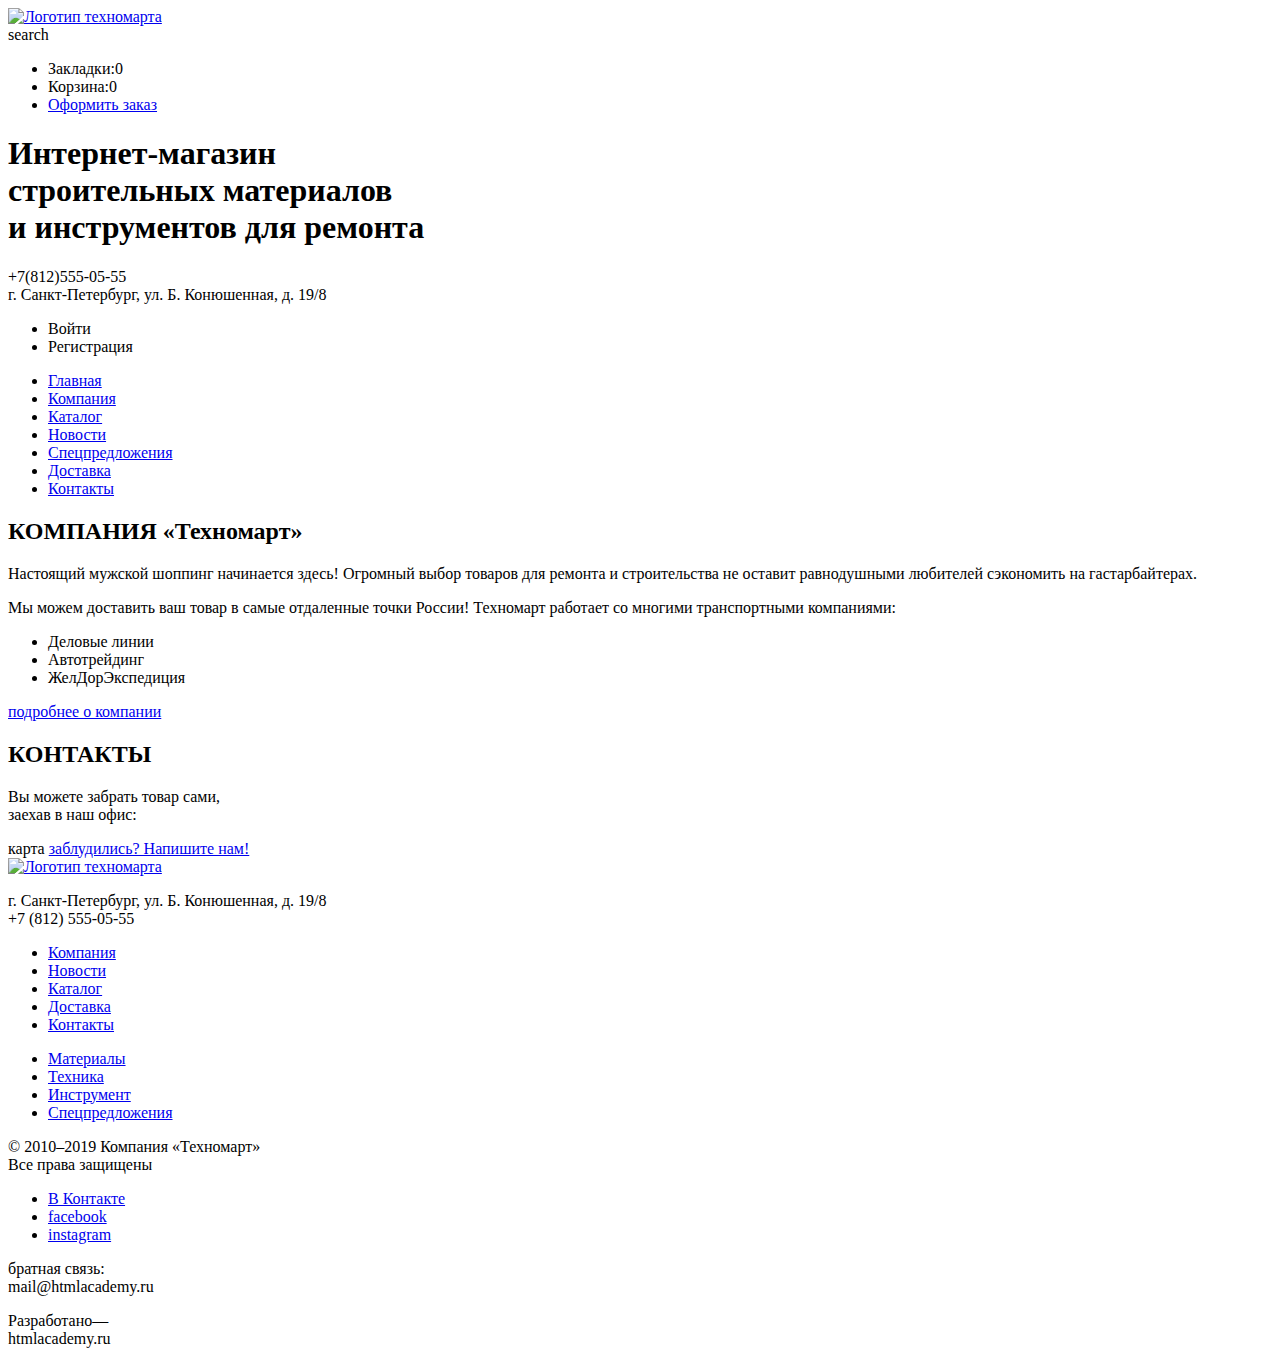
==== index.html @ 8e9c3ac3 "Разметил главную страницу" ====
<!DOCTYPE html>
<html lang="ru">
  <head>
    <meta charset="utf-8">
    <title>HTML Academy: Техномарт</title>
  </head>
  <body>
    <header class="main-header">
      <section class="title">
          <a href="index.html">
              <img src="img/logoTechnomart.png" alt="Логотип техномарта">
          </a>
          <form>search</form>
          <ul>
              <li class="bookmarks">Закладки:0</li>
              <li class="basket">Корзина:0</li>
              <li class="order"><a href="order.html">Оформить заказ</a></li>
          </ul>
      </section>
      <nav class="main">
          <h1>Интернет-магазин<br>
              строительных материалов<br>
              и инструментов для ремонта
          </h1>
          <p class="header-contacts">
              <span class="telephone">+7(812)555-05-55</span><br>
              г. Санкт-Петербург, ул. Б. Конюшенная, д. 19/8
          </p>
          <ul class="user-navigation">
              <li class="login-link">Войти</li>
              <li class="registration-link">Регистрация</li>
          </ul>
          <ul class="main-navigation">
              <li><a href="index.html">Главная</a></li>
              <li><a href="company.html">Компания</a></li>
              <li><a href="catalog.html">Каталог</a></li>
              <li><a href="news.html">Новости</a></li>
              <li><a href="special-offers.html">Спецпредложения</a></li>
              <li><a href="delivery.html">Доставка</a></li>
              <li><a href="contacts.html">Контакты</a></li>
          </ul>
      </nav>
  </header>
  <main>
      <!--сложные блоки-->
      <div class="company">
          <section class="company-about">
              <h2>КОМПАНИЯ «Техномарт»</h2>
              <p>Настоящий мужской шоппинг начинается здесь!
                   Огромный выбор товаров для ремонта и строительства не оставит равнодушными любителей сэкономить на гастарбайтерах.</p>
              <p>Мы можем доставить ваш товар в самые отдаленные точки России!
                  Техномарт работает со многими транспортными компаниями:</p>
              <ul class="capability">
                  <li>Деловые линии</li>
                  <li>Автотрейдинг</li>
                  <li>ЖелДорЭкспедиция</li>
              </ul>
              <a href="detailed.html">подробнее о компании</a>
          </section>
          <section class="company-contacts">
              <h2>КОНТАКТЫ</h2>
              <p>Вы можете забрать товар сами,<br>
                 заехав в наш офис:</p>
              <span class="map">карта</span>
              <a href="feedback.html">заблудились? Напишите нам!</a>
          </section>
      </div>
  </main>
  <footer>
      <nav class="minor">
          <a href="index.html">
              <img src="img/logoTechnomart.png" alt="Логотип техномарта">
          </a>
          <p>г. Санкт-Петербург, ул. Б. Конюшенная, д. 19/8<br>
              +7 (812) 555-05-55
          </p>
          <ul>
              <li><a href="company.html">Компания</a></li>
              <li><a href="news.html">Новости</a></li>
              <li><a href="catalog.html">Каталог</a></li>
              <li><a href="delivery.html">Доставка</a></li>
              <li><a href="contacts.html">Контакты</a></li>
          </ul>
          <ul class="pick-out">
              <li class="gold"><a href="material.html">Материалы</a></li>
              <li class="gold"><a href="technics.html">Техника</a></li>
              <li class="gold"><a href="tool.html">Инструмент</a></li>
              <li class="gold"><a href="special-offers.html">Спецпредложения</a></li>
          </ul>
      </nav>
      <section class="finale">
          <p>© 2010–2019 Компания «Техномарт»<br>
             Все права защищены</p>
          <ul class="social">
              <li><a href="https://vk.com">В Контакте</a></li>
              <li><a href="https://facebook.com">facebook</a></li>
              <li><a href="https://instagram.com">instagram</a></li>
          </ul>
          <p>братная связь:<br>
             <span class="gold">mail@htmlacademy.ru</span></p>
          <p>Разработано—<br>
            <span class="gold">htmlacademy.ru</span></p>
      </section>
  </footer> 
  </body>
</html>
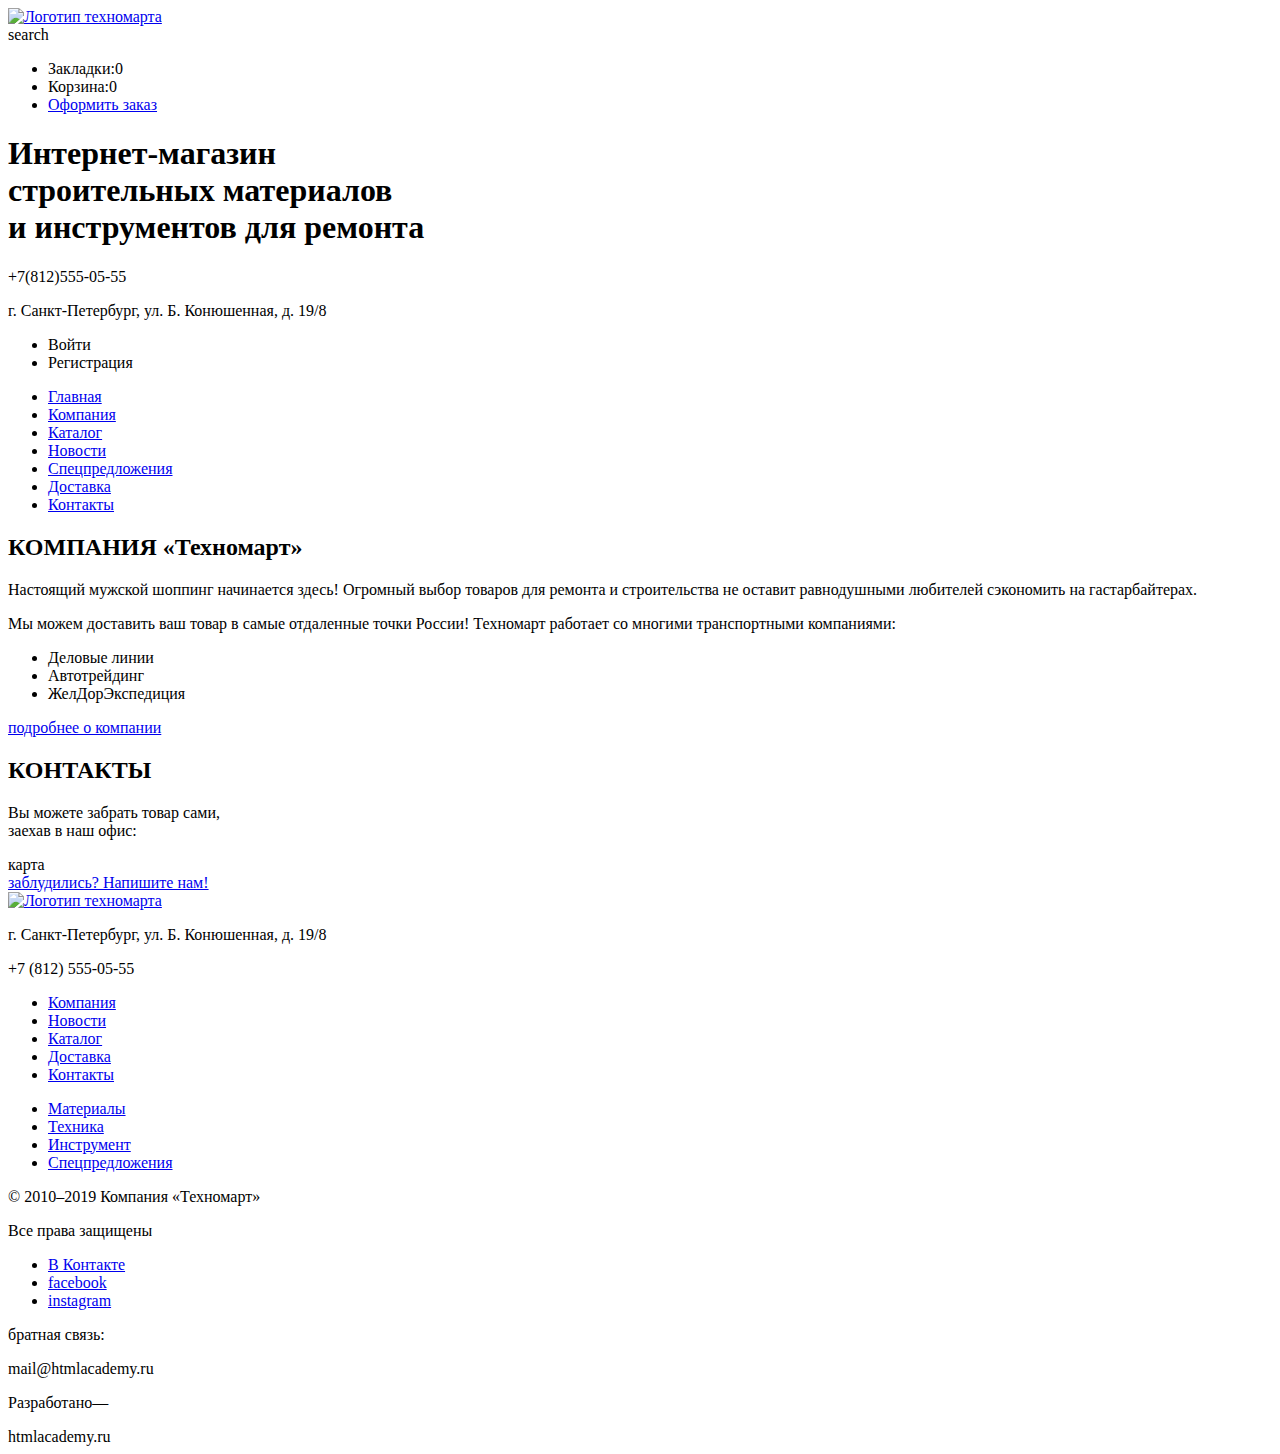
==== commit dfbbba10: "Исправил ошибки в разметке" ====
--- a/index.html
+++ b/index.html
@@ -6,31 +6,31 @@
   </head>
   <body>
     <header class="main-header">
-      <section class="title">
+      <nav class="head-navigation">
           <a href="index.html">
               <img src="img/logoTechnomart.png" alt="Логотип техномарта">
           </a>
           <form>search</form>
-          <ul>
+          <ul class="order-manu">
               <li class="bookmarks">Закладки:0</li>
               <li class="basket">Корзина:0</li>
               <li class="order"><a href="order.html">Оформить заказ</a></li>
           </ul>
-      </section>
-      <nav class="main">
+      </nav>
+      <nav class="main-navigation">
           <h1>Интернет-магазин<br>
               строительных материалов<br>
               и инструментов для ремонта
           </h1>
-          <p class="header-contacts">
-              <span class="telephone">+7(812)555-05-55</span><br>
-              г. Санкт-Петербург, ул. Б. Конюшенная, д. 19/8
-          </p>
+          <div class="header-contacts">
+              <p class="telephone">+7(812)555-05-55</p>
+              <p>г. Санкт-Петербург, ул. Б. Конюшенная, д. 19/8</p>
+          </div>
           <ul class="user-navigation">
               <li class="login-link">Войти</li>
               <li class="registration-link">Регистрация</li>
           </ul>
-          <ul class="main-navigation">
+          <ul class="main-menu">
               <li><a href="index.html">Главная</a></li>
               <li><a href="company.html">Компания</a></li>
               <li><a href="catalog.html">Каталог</a></li>
@@ -43,7 +43,7 @@
   </header>
   <main>
       <!--сложные блоки-->
-      <div class="company">
+      <section class="company">
           <section class="company-about">
               <h2>КОМПАНИЯ «Техномарт»</h2>
               <p>Настоящий мужской шоппинг начинается здесь!
@@ -61,20 +61,19 @@
               <h2>КОНТАКТЫ</h2>
               <p>Вы можете забрать товар сами,<br>
                  заехав в наш офис:</p>
-              <span class="map">карта</span>
+              <div class="map">карта</div>
               <a href="feedback.html">заблудились? Напишите нам!</a>
           </section>
-      </div>
+      </section>
   </main>
   <footer>
       <nav class="minor">
           <a href="index.html">
               <img src="img/logoTechnomart.png" alt="Логотип техномарта">
           </a>
-          <p>г. Санкт-Петербург, ул. Б. Конюшенная, д. 19/8<br>
-              +7 (812) 555-05-55
-          </p>
-          <ul>
+          <p>г. Санкт-Петербург, ул. Б. Конюшенная, д. 19/8</p>
+          <p>+7 (812) 555-05-55</p>
+          <ul class="footer-navigation">
               <li><a href="company.html">Компания</a></li>
               <li><a href="news.html">Новости</a></li>
               <li><a href="catalog.html">Каталог</a></li>
@@ -89,17 +88,17 @@
           </ul>
       </nav>
       <section class="finale">
-          <p>© 2010–2019 Компания «Техномарт»<br>
-             Все права защищены</p>
+          <p>© 2010–2019 Компания «Техномарт»</p>
+          <p>Все права защищены</p>
           <ul class="social">
               <li><a href="https://vk.com">В Контакте</a></li>
               <li><a href="https://facebook.com">facebook</a></li>
               <li><a href="https://instagram.com">instagram</a></li>
           </ul>
-          <p>братная связь:<br>
-             <span class="gold">mail@htmlacademy.ru</span></p>
-          <p>Разработано—<br>
-            <span class="gold">htmlacademy.ru</span></p>
+          <p>братная связь:</p>
+             <span class="gold">mail@htmlacademy.ru</span>
+          <p>Разработано—</p>
+          <span class="gold">htmlacademy.ru</span>
       </section>
   </footer> 
   </body>
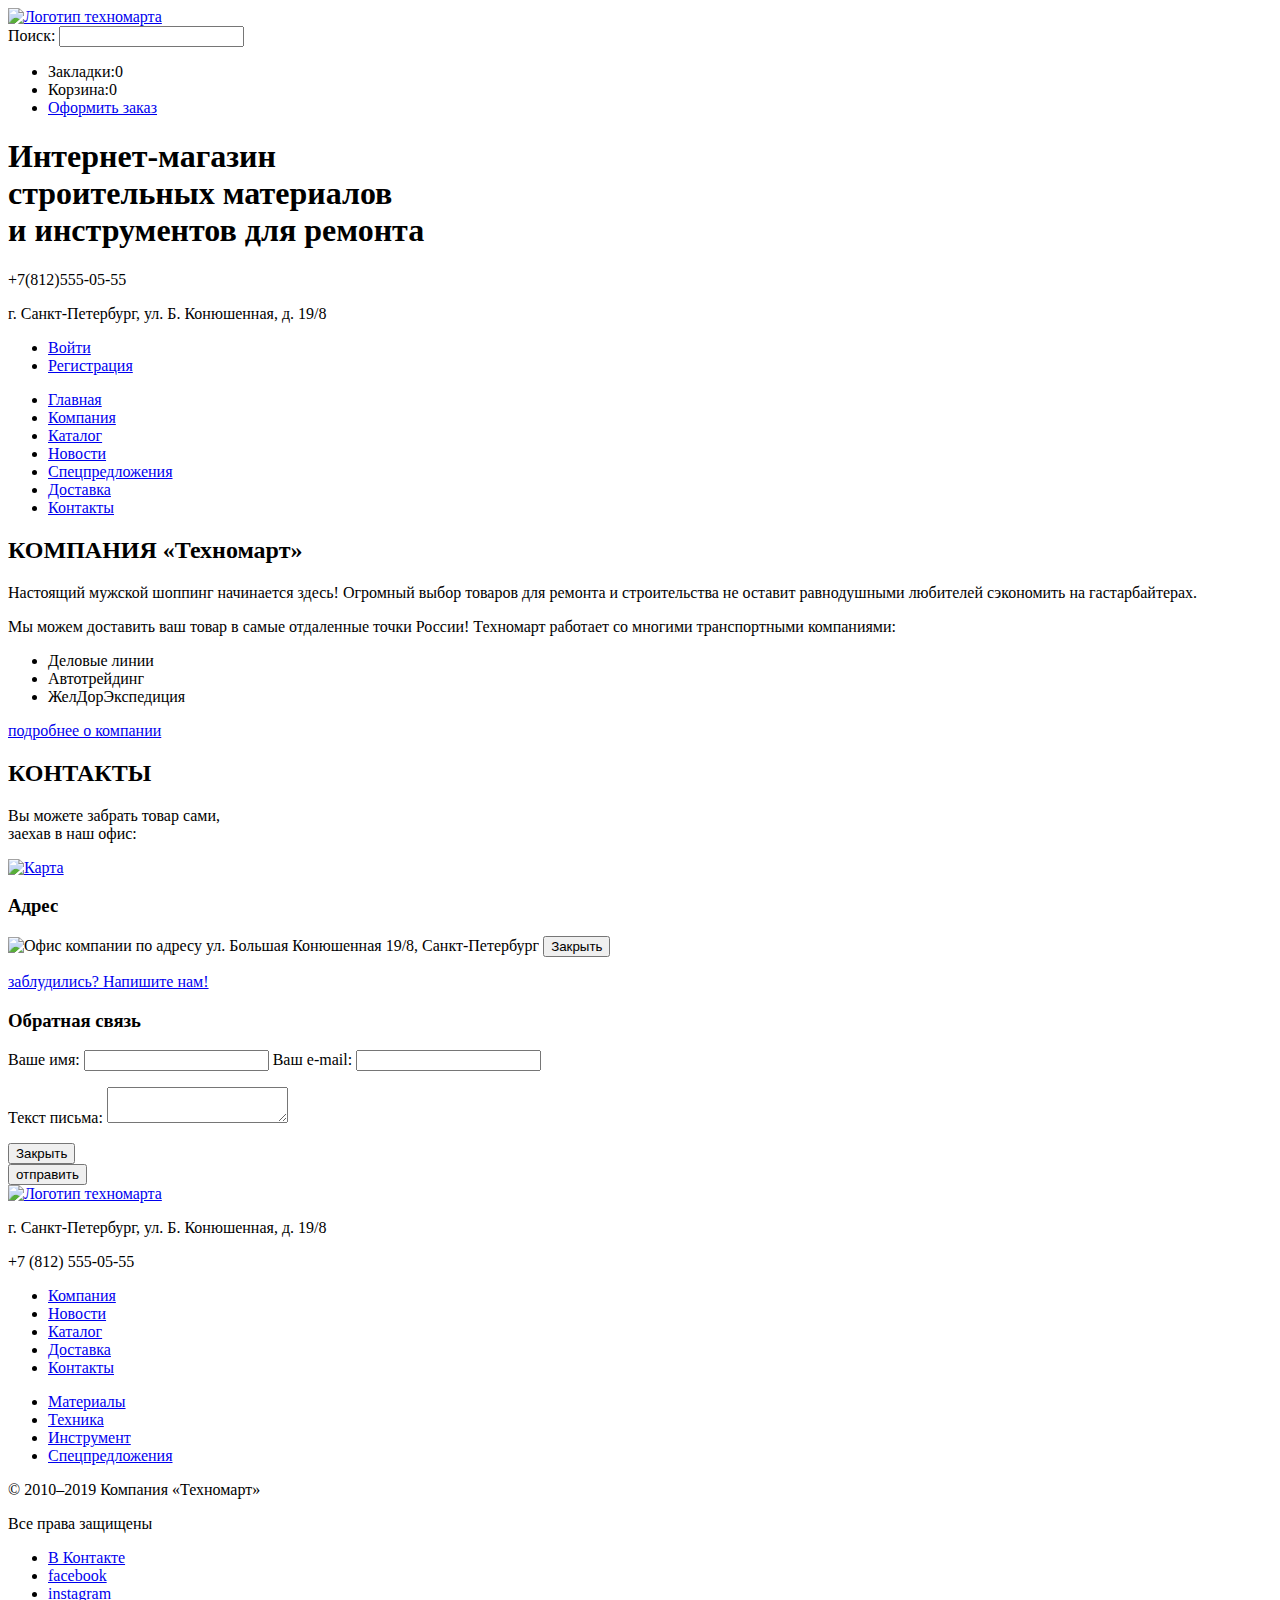
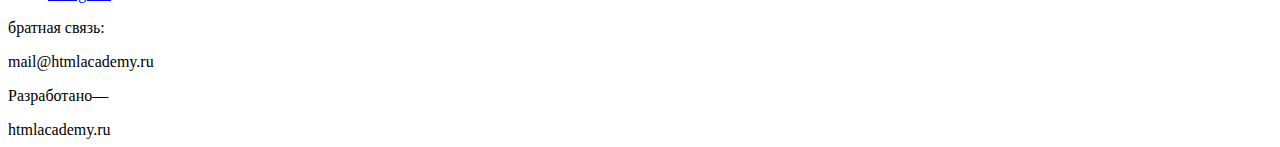
==== commit 18b83015: "Сверстал формы" ====
--- a/index.html
+++ b/index.html
@@ -8,9 +8,13 @@
     <header class="main-header">
       <nav class="head-navigation">
           <a href="index.html">
-              <img src="img/logoTechnomart.png" alt="Логотип техномарта">
+              <img src="img/logo.png" alt="Логотип техномарта">
           </a>
-          <form>search</form>
+          <form class="search" action="https://echo.htmlacademy.ru" method="post">
+              <label>Поиск:
+                   <input type="search" name="search">
+              </label> 
+          </form>
           <ul class="order-manu">
               <li class="bookmarks">Закладки:0</li>
               <li class="basket">Корзина:0</li>
@@ -27,8 +31,8 @@
               <p>г. Санкт-Петербург, ул. Б. Конюшенная, д. 19/8</p>
           </div>
           <ul class="user-navigation">
-              <li class="login-link">Войти</li>
-              <li class="registration-link">Регистрация</li>
+              <li class="login-link"><a class="login-link" href="login.html">Войти</a></li>
+              <li class="registration-link"><a class="registration-link" href="registration.html">Регистрация</a></li>
           </ul>
           <ul class="main-menu">
               <li><a href="index.html">Главная</a></li>
@@ -55,21 +59,43 @@
                   <li>Автотрейдинг</li>
                   <li>ЖелДорЭкспедиция</li>
               </ul>
-              <a href="detailed.html">подробнее о компании</a>
+              <p><a href="detailed.html">подробнее о компании</a></p>
           </section>
           <section class="company-contacts">
               <h2>КОНТАКТЫ</h2>
               <p>Вы можете забрать товар сами,<br>
                  заехав в наш офис:</p>
-              <div class="map">карта</div>
-              <a href="feedback.html">заблудились? Напишите нам!</a>
+              <p><a href="map.html"><img src="img/map.png" alt="Карта" width="300px" height="158px"></a></p>
+              <section class="map pop-up">
+                  <h3 class="visually-hidden">Адрес</h3>
+                  <img src="" width="" height="" alt="Офис компании по адресу ул. Большая Конюшенная 19/8, Санкт-Петербург">
+                  <button type="botton" class="close">Закрыть</button>
+              </section>
+              <p><a href="feedback.html">заблудились? Напишите нам!</a></p>
+              <section class="feedback pop-up">
+                  <h3 class="visually-hidden">Обратная связь</h3> 
+                  <form class="feedback-form" action="https://echo.htmlacademy.ru" method="post">
+                    <p>
+                        <label for="your-name" class="feedback-form-name">Ваше имя:</labe>
+                        <input type="text" id="your-name" name="name">
+                        <label for="your-email" class="feedback-form-email">Ваш е-mail:</label>
+                        <input type="email" id="your-email" name="email">
+                    </p>
+                    
+                    <p><label for="mail" class="feedback-form-mail">Текст письма:</label>
+                       <textarea id="mail" name="text-mail"></textarea>
+                    </p> 
+                  </form>
+                  <button type="botton" class="close">Закрыть</button>
+                  <div class="gray"><button type="submit">отправить</button></div>
+              </section>
           </section>
       </section>
   </main>
   <footer>
       <nav class="minor">
           <a href="index.html">
-              <img src="img/logoTechnomart.png" alt="Логотип техномарта">
+              <img src="img/logo.png" alt="Логотип техномарта">
           </a>
           <p>г. Санкт-Петербург, ул. Б. Конюшенная, д. 19/8</p>
           <p>+7 (812) 555-05-55</p>
@@ -100,6 +126,6 @@
           <p>Разработано—</p>
           <span class="gold">htmlacademy.ru</span>
       </section>
-  </footer> 
-  </body>
+   </footer>
+ </body>
 </html>
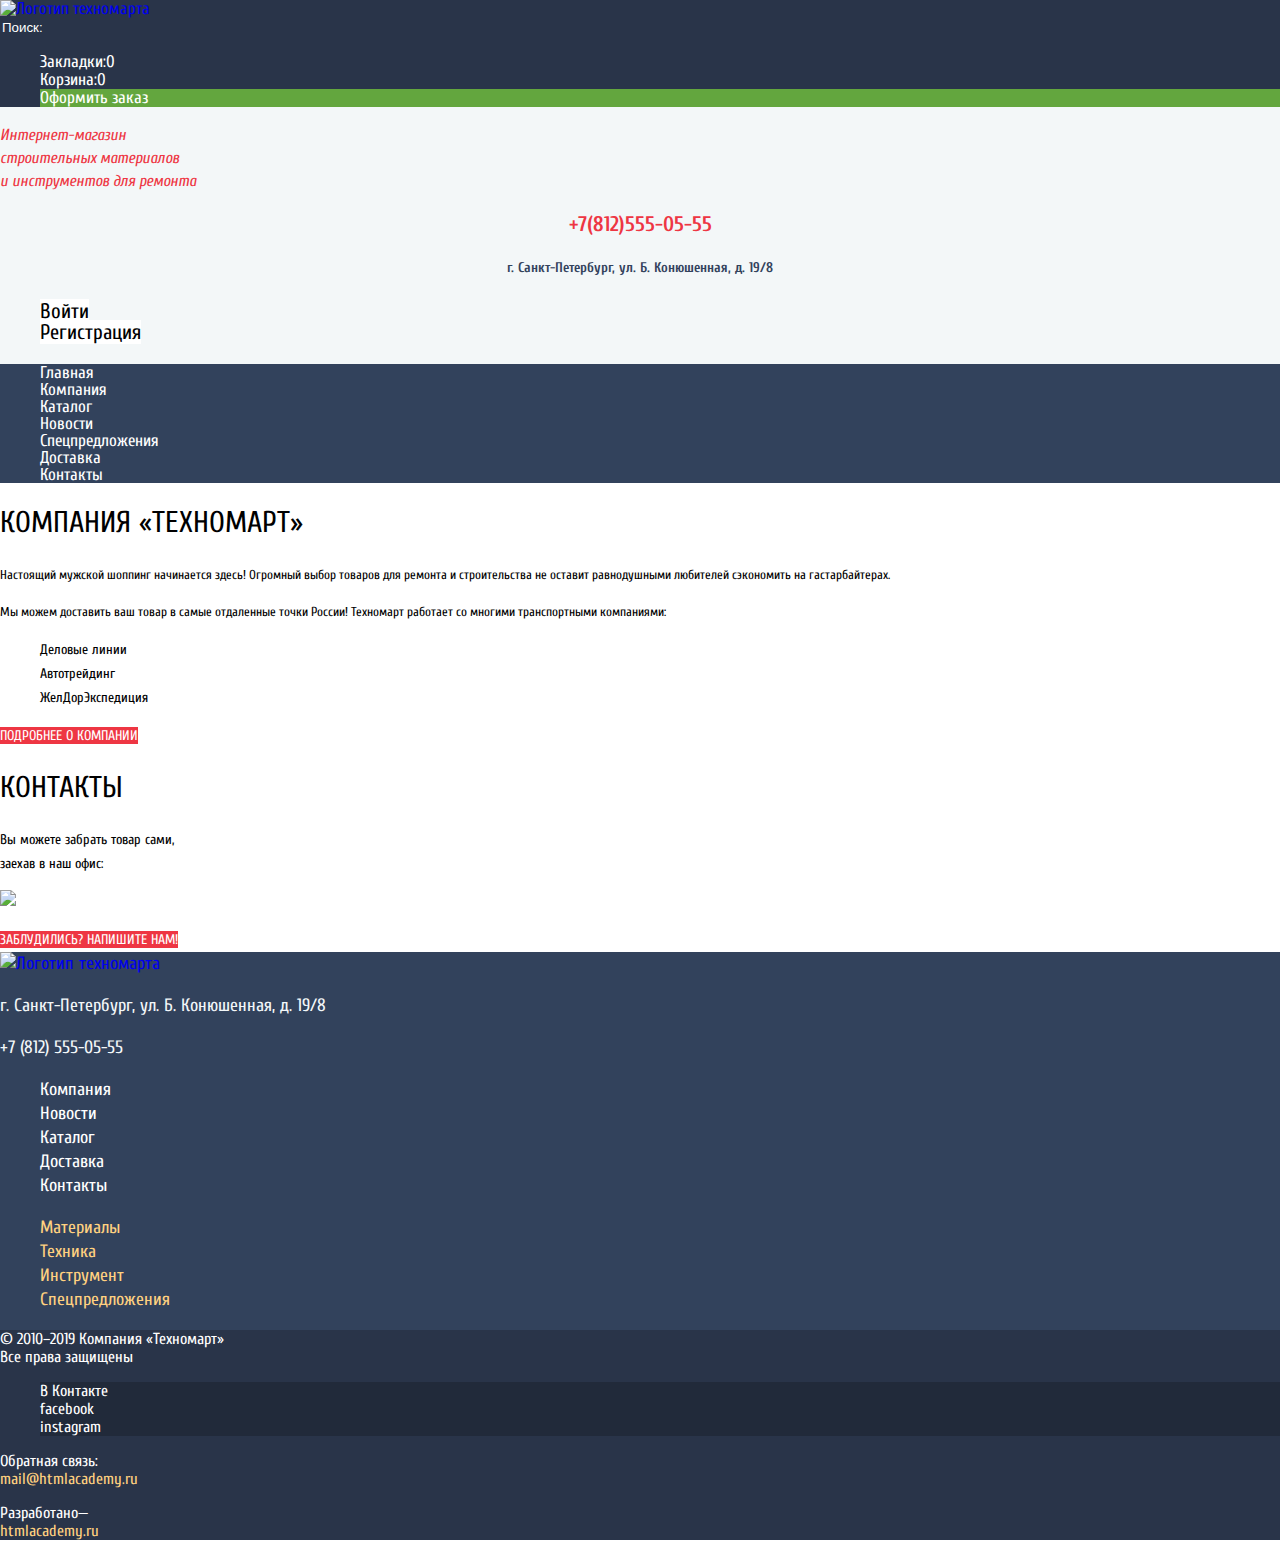
==== commit 90ec7784: "внёс правки" ====
--- a/index.html
+++ b/index.html
@@ -3,6 +3,9 @@
   <head>
     <meta charset="utf-8">
     <title>HTML Academy: Техномарт</title>
+    <link href="https://fonts.googleapis.com/css?family=Cuprum:400,400i|PT+Sans&amp;subset=cyrillic" rel="stylesheet">
+    <link href="css/normalize.css" rel="stylesheet">
+    <link href="css/style.css" rel="stylesheet">
   </head>
   <body>
     <header class="main-header">
@@ -10,18 +13,16 @@
           <a href="index.html">
               <img src="img/logo.png" alt="Логотип техномарта">
           </a>
-          <form class="search" action="https://echo.htmlacademy.ru" method="post">
-              <label>Поиск:
-                   <input type="search" name="search">
-              </label> 
+          <form class="search" action="https://echo.htmlacademy.ru" method="GET">
+                <input type="search" name="search" placeholder="Поиск:">
           </form>
-          <ul class="order-manu">
-              <li class="bookmarks">Закладки:0</li>
-              <li class="basket">Корзина:0</li>
-              <li class="order"><a href="order.html">Оформить заказ</a></li>
-          </ul>
+          <ul class="order-manu text-white unstyled-list">
+            <li class="bookmarks"><a href="bookmarks.html">Закладки:0</a></li>
+            <li class="basket"><a href="basket.html">Корзина:0</a></li>
+            <li class="order"><a href="order.html">Оформить заказ</a></li>
+        </ul>
       </nav>
-      <nav class="main-navigation">
+      <nav class="main-navigation unstyled-list">
           <h1>Интернет-магазин<br>
               строительных материалов<br>
               и инструментов для ремонта
@@ -30,67 +31,69 @@
               <p class="telephone">+7(812)555-05-55</p>
               <p>г. Санкт-Петербург, ул. Б. Конюшенная, д. 19/8</p>
           </div>
-          <ul class="user-navigation">
-              <li class="login-link"><a class="login-link" href="login.html">Войти</a></li>
-              <li class="registration-link"><a class="registration-link" href="registration.html">Регистрация</a></li>
+          <ul class="user-navigation unstyled-list">
+              <li><a class="login-link" href="login.html">Войти</a></li>
+              <li><a class="registration-link" href="registration.html">Регистрация</a></li>
           </ul>
-          <ul class="main-menu">
-              <li><a href="index.html">Главная</a></li>
-              <li><a href="company.html">Компания</a></li>
-              <li><a href="catalog.html">Каталог</a></li>
-              <li><a href="news.html">Новости</a></li>
-              <li><a href="special-offers.html">Спецпредложения</a></li>
-              <li><a href="delivery.html">Доставка</a></li>
-              <li><a href="contacts.html">Контакты</a></li>
+          <ul class="main-menu text-white unstyled-list">
+              <li class="point"><a href="index.html">Главная</a></li>
+              <li class="point"><a href="company.html">Компания</a></li>
+              <li class="point"><a href="catalog.html">Каталог</a></li>
+              <li class="point"><a href="news.html">Новости</a></li>
+              <li class="point"><a href="special-offers.html">Спецпредложения</a></li>
+              <li class="point"><a href="delivery.html">Доставка</a></li>
+              <li class="point"><a href="contacts.html">Контакты</a></li>
           </ul>
       </nav>
   </header>
   <main>
       <!--сложные блоки-->
       <section class="company">
-          <section class="company-about">
+          <section class="company-about text-white">
               <h2>КОМПАНИЯ «Техномарт»</h2>
               <p>Настоящий мужской шоппинг начинается здесь!
                    Огромный выбор товаров для ремонта и строительства не оставит равнодушными любителей сэкономить на гастарбайтерах.</p>
               <p>Мы можем доставить ваш товар в самые отдаленные точки России!
                   Техномарт работает со многими транспортными компаниями:</p>
-              <ul class="capability">
+              <ul class="capability unstyled-list">
                   <li>Деловые линии</li>
                   <li>Автотрейдинг</li>
                   <li>ЖелДорЭкспедиция</li>
               </ul>
-              <p><a href="detailed.html">подробнее о компании</a></p>
+              <a href="detailed.html" class="pop-up-link">подробнее о компании</a>
           </section>
-          <section class="company-contacts">
+          <section class="company-contacts text-white">
               <h2>КОНТАКТЫ</h2>
               <p>Вы можете забрать товар сами,<br>
                  заехав в наш офис:</p>
               <p><a href="map.html"><img src="img/map.png" alt="Карта" width="300px" height="158px"></a></p>
-              <section class="map pop-up">
-                  <h3 class="visually-hidden">Адрес</h3>
-                  <img src="" width="" height="" alt="Офис компании по адресу ул. Большая Конюшенная 19/8, Санкт-Петербург">
-                  <button type="botton" class="close">Закрыть</button>
-              </section>
-              <p><a href="feedback.html">заблудились? Напишите нам!</a></p>
-              <section class="feedback pop-up">
-                  <h3 class="visually-hidden">Обратная связь</h3> 
-                  <form class="feedback-form" action="https://echo.htmlacademy.ru" method="post">
-                    <p>
-                        <label for="your-name" class="feedback-form-name">Ваше имя:</labe>
-                        <input type="text" id="your-name" name="name">
-                        <label for="your-email" class="feedback-form-email">Ваш е-mail:</label>
-                        <input type="email" id="your-email" name="email">
-                    </p>
-                    
-                    <p><label for="mail" class="feedback-form-mail">Текст письма:</label>
-                       <textarea id="mail" name="text-mail"></textarea>
-                    </p> 
-                  </form>
-                  <button type="botton" class="close">Закрыть</button>
-                  <div class="gray"><button type="submit">отправить</button></div>
-              </section>
+              <a href="feedback.html" class="pop-up-link">заблудились? Напишите нам!</a>
           </section>
       </section>
+      <section class="map-pop-up">
+        <h3 class="visually-hidden">Адрес</h3>
+        <button type="button" class="close">Закрыть</button>
+        <img src="img/rectangle.png" width="970px" height="476px" alt="Офис компании по адресу ул. Большая Конюшенная 19/8, Санкт-Петербург">
+        
+    </section>
+    
+    <section class="feedback-pop-up">
+        <h3 class="visually-hidden">Обратная связь</h3>
+        <button type="botton" class="close">Закрыть</button> 
+        <form class="feedback-form" action="https://echo.htmlacademy.ru" method="post">
+          <fieldset>
+              <label for="your-name" class="feedback-form-name">Ваше имя:</labe>
+              <input type="text" id="your-name" name="name">
+              <label for="your-email" class="feedback-form-email">Ваш е-mail:</label>
+              <input type="email" id="your-email" name="email">
+          </fieldset>
+          <fieldset>
+              <label for="mail" class="feedback-form-mail">Текст письма:</label>
+              <textarea id="mail" name="text-mail"></textarea>
+          </fieldset>
+          <div class="gray"><button type="submit">отправить</button></div> 
+        </form>  
+    </section>
   </main>
   <footer>
       <nav class="minor">
@@ -99,32 +102,34 @@
           </a>
           <p>г. Санкт-Петербург, ул. Б. Конюшенная, д. 19/8</p>
           <p>+7 (812) 555-05-55</p>
-          <ul class="footer-navigation">
+          <ul class="footer-navigation text-white unstyled-list">
               <li><a href="company.html">Компания</a></li>
               <li><a href="news.html">Новости</a></li>
               <li><a href="catalog.html">Каталог</a></li>
               <li><a href="delivery.html">Доставка</a></li>
               <li><a href="contacts.html">Контакты</a></li>
           </ul>
-          <ul class="pick-out">
-              <li class="gold"><a href="material.html">Материалы</a></li>
-              <li class="gold"><a href="technics.html">Техника</a></li>
-              <li class="gold"><a href="tool.html">Инструмент</a></li>
-              <li class="gold"><a href="special-offers.html">Спецпредложения</a></li>
+          <ul class="pick-out unstyled-list">
+              <li><a href="material.html">Материалы</a></li>
+              <li><a href="technics.html">Техника</a></li>
+              <li><a href="tool.html">Инструмент</a></li>
+              <li><a href="special-offers.html">Спецпредложения</a></li>
           </ul>
       </nav>
-      <section class="finale">
-          <p>© 2010–2019 Компания «Техномарт»</p>
-          <p>Все права защищены</p>
-          <ul class="social">
+      <section class="finale text-white">
+          <p>© 2010–2019 Компания «Техномарт»<br>
+             Все права защищены</p>
+          <ul class="social unstyled-list">
               <li><a href="https://vk.com">В Контакте</a></li>
               <li><a href="https://facebook.com">facebook</a></li>
               <li><a href="https://instagram.com">instagram</a></li>
           </ul>
-          <p>братная связь:</p>
-             <span class="gold">mail@htmlacademy.ru</span>
-          <p>Разработано—</p>
-          <span class="gold">htmlacademy.ru</span>
+          <p class="htmlacademy">Обратная связь:<br>
+            <a href="https://mail@htmlacademy.ru">mail@htmlacademy.ru</a>
+          </p>
+          <p class="htmlacademy">Разработано—<br>
+            <a href="https://htmlacademy.ru">htmlacademy.ru</a>
+          </p>
       </section>
    </footer>
  </body>
--- a/css/style.css
+++ b/css/style.css
@@ -0,0 +1,396 @@
+body {
+    margin: 0px;
+    padding: 0px;
+  
+    font-family: "Cuprum", Arial , sans-serif;
+    font-size: 14px;
+    font-weight: 700;
+    line-height: 24px;
+    color: #000000;
+    
+    background-color: #ffffff;
+    background-position: top center;
+    background-repeat: no-repeat;
+}
+
+.feedback-pop-up,
+.map-pop-up,
+.item-added-pop-up {
+    display: none;
+}
+
+.unstyled-list,
+.basket,
+.order {
+    list-style: none;
+}
+
+.person-cabinet-link {
+    list-style-type: disc;
+}
+
+a {
+    text-decoration: none;
+}
+
+.text-white a{ 
+    color: #ffffff;
+}
+
+.head-navigation {
+    font-size: 17px;
+    line-height: 18px;
+    font-weight: normal;
+    text-align: left;
+    color: #ffffff;
+
+    background-color: #293449;
+}
+
+.search input {
+    border: 0px;
+    background-color:#293449;
+}
+
+input[type="search"]::-moz-placeholder {
+    opacity: 1;
+    color: #ffffff; 
+}
+input[type="search"]::-webkit-input-placeholder {
+    color: #ffffff; 
+}
+input[type="search"]:-ms-input-placeholder {
+    color: #ffffff; 
+}
+input[type="search"]::-ms-input-placeholder {
+    color: #ffffff; 
+}
+input[type="search"]::placeholder { 
+    color: #ffffff; 
+} 
+
+.order {
+    background-color: #63a63e;
+}
+
+.main-navigation h1 {
+    font-style: italic;
+    font-size: 16px;
+    font-weight: normal;
+    line-height: 23px;
+    text-align: left;
+    color: #ee3643;
+}
+
+.header-contacts {
+  font-size: 14px;
+  line-height: 24px;
+  color: #32425c;
+  text-align: center;
+}
+
+.person {
+    font-size: 21px;
+    line-height: 21px;
+
+    background-color: #ffffff;
+}
+
+.my-order-link a,
+.person-cabinet-link a{
+    font-size: 16px;
+    text-decoration: underline;
+    font-weight: normal;
+}
+
+.telephone {
+  font-size: 21px;
+  line-height: 21px;
+  color: #ee3643;
+  text-align: center;
+}
+
+.user-navigation {
+    font-size: 21px;
+    line-height: 21px;
+    font-style: normal;
+    font-weight: normal;
+    text-align: left;
+}
+
+.login-link,
+.registration-link {
+    background-color: #ffffff;
+}
+
+.breadcrumbs {
+    font-size: 13px;
+    line-height: 18px;
+}
+
+.catalog-title h2 {
+    font-family: Cuprum;
+    font-size: 30px;
+    font-weight: normal;
+    line-height: 30px;
+    text-transform: uppercase;
+
+    background-color: #f2f6f8;
+}
+
+.filters {
+    text-transform: uppercase;
+}
+
+.filters h3{
+    font-size: 13px;
+    line-height: 18px;
+    font-weight: normal;
+}
+
+.filters h4 {
+    font-size: 17px;
+    line-height: 30px;
+}
+
+.producer label,
+.power label{
+    font-family: PTSans, Arial, sans-serif;
+    font-size: 15px;
+    line-height: 20px;
+    font-weight: normal;
+}
+
+.item {
+    font-family: PTSans, Arial, sans-serif;
+}
+
+.button {
+    font-family: PTSans, Arial, sans-serif;
+    font-size: 13px;
+    line-height: 18px;
+}
+
+.item h4 {
+    font-size: 18px;
+    line-height: 20px;
+}
+
+.price,
+.price-discount {
+    font-size: 17px;
+    line-height: 18px;
+}
+
+.price {
+    display: block;
+    text-decoration: line-through;
+    color: #999999
+}
+
+.price-discount {
+    color: #ffffff;
+    background-color: #ee3643;
+}
+
+.pagination-list a,
+.user-navigation a,
+.breadcrumbs a {
+    color: #000000;
+}
+
+.filtr,
+.sorting {
+    background-color: #f7f3ec;
+}
+
+.main-menu {
+    font-size: 17px;
+    font-weight: normal;
+    line-height: 17px;
+
+    background-color: #32425c;
+}
+
+.main-header {
+    background-color: #f3f7f8;
+}
+
+.company {
+    font-family: Cuprum, Arial, sans-serif; 
+    font-weight: normal;
+    background-color: #ffffff;
+}
+
+.company h2 {
+    font-size: 30px;
+    font-weight: normal;
+    line-height: 30px;
+    text-transform: uppercase;
+}
+
+.company-about p {
+    font-size: 13px;
+    line-height: 24px;
+}
+
+.company-about .pop-up-link,
+.company-contacts .pop-up-link {
+    font-size: 14px;
+    font-weight: normal;
+    line-height: 18px;
+    text-align: center;
+    text-transform: uppercase;
+    color: #ffffff;
+
+    background-color: #ee3643;
+}
+
+footer {
+    color: #ffffff;
+    background-color: #32425c;
+}
+
+.minor {
+    font-size: 18px;
+    font-weight: normal;
+    line-height: 24px;
+    text-align: left;
+    color: #f3f7f9;
+}
+
+.pick-out a {
+    color: #ffd180;
+}
+
+.finale {
+    font-size: 16px;
+    font-weight: normal;
+    line-height: 18px;
+    letter-spacing: normal;
+    text-align: left;
+    color: #ffffff;
+
+    background-color: #293449;
+}
+
+.htmlacademy a {
+    color:#ffd180;
+}
+
+.social li {
+    background-color: #212a3a;
+}
+
+.buy {
+    background-color: #63a63e;
+    color: #ffffff;
+}
+
+.buy,
+.add-bookmarks {
+    font-size: 14px;
+    line-height: 18px;
+    text-transform: uppercase;
+    font-weight: normal;
+}
+
+.add-bookmarks {
+    font-family: PTSans, Arial, sans-serif;
+    border:2px solid #63a63e;
+    background-color: #ffffff;
+}
+
+.order:hover {
+    background-color: #5fbb2d;
+}
+
+.order-manu .bookmarks:active,
+.order-manu .basket:active,
+.main-menu .point:active {
+    color: #999ca1;
+    background-color: #161d29;
+}
+
+.order-manu .order:active {
+    background-color: #518534;
+}
+
+.search input:hover,
+.bookmarks:hover,
+.basket:hover,
+.main-menu li:hover {
+    background-color: #212a3a;
+}
+
+.search input:focus {
+    color: #000000;
+    background-color: #ffffff;
+}
+
+.user-navigation a:hover,
+.user-navigation a:focus {
+    color: #ee3643;
+}
+
+.person a:hover {
+    color: #444444;
+}
+
+.user-navigation a:active,
+.person a:active {
+    color:#c7c7c7;
+}
+
+.pop-up-link:hover {
+    background-color: #ca2c37;
+}
+
+.pop-up-link:active {
+    background-color: #ba2732;
+}
+
+.minor a:hover,
+.htmlacademy a:hover{
+    text-decoration: underline;
+}
+
+.footer-navigation a:active,
+.pick-out a:active {
+    color: #929caa;
+}
+
+.htmlacademy a:active {
+    color: #e13643;
+}
+
+.social li:active,
+.social li:hover {
+    background-color: #ee3643;
+}
+
+.producer input:hover,
+.power input:hover {
+    color: #b5b5b5;
+}
+
+.producer input:disabled + label,
+.power input:disabled + label {
+    color: #e9e9e9;
+}
+
+.buy:hover {
+    background-color: #5fbb2d;
+}
+.buy:active {
+    background-color: #518534;
+}
+
+.item button:hover {
+    border-color: #32425c;
+}
+
+.item button:active {
+    border-color: #c1c6ce;
+    color: #c1c6ce;
+}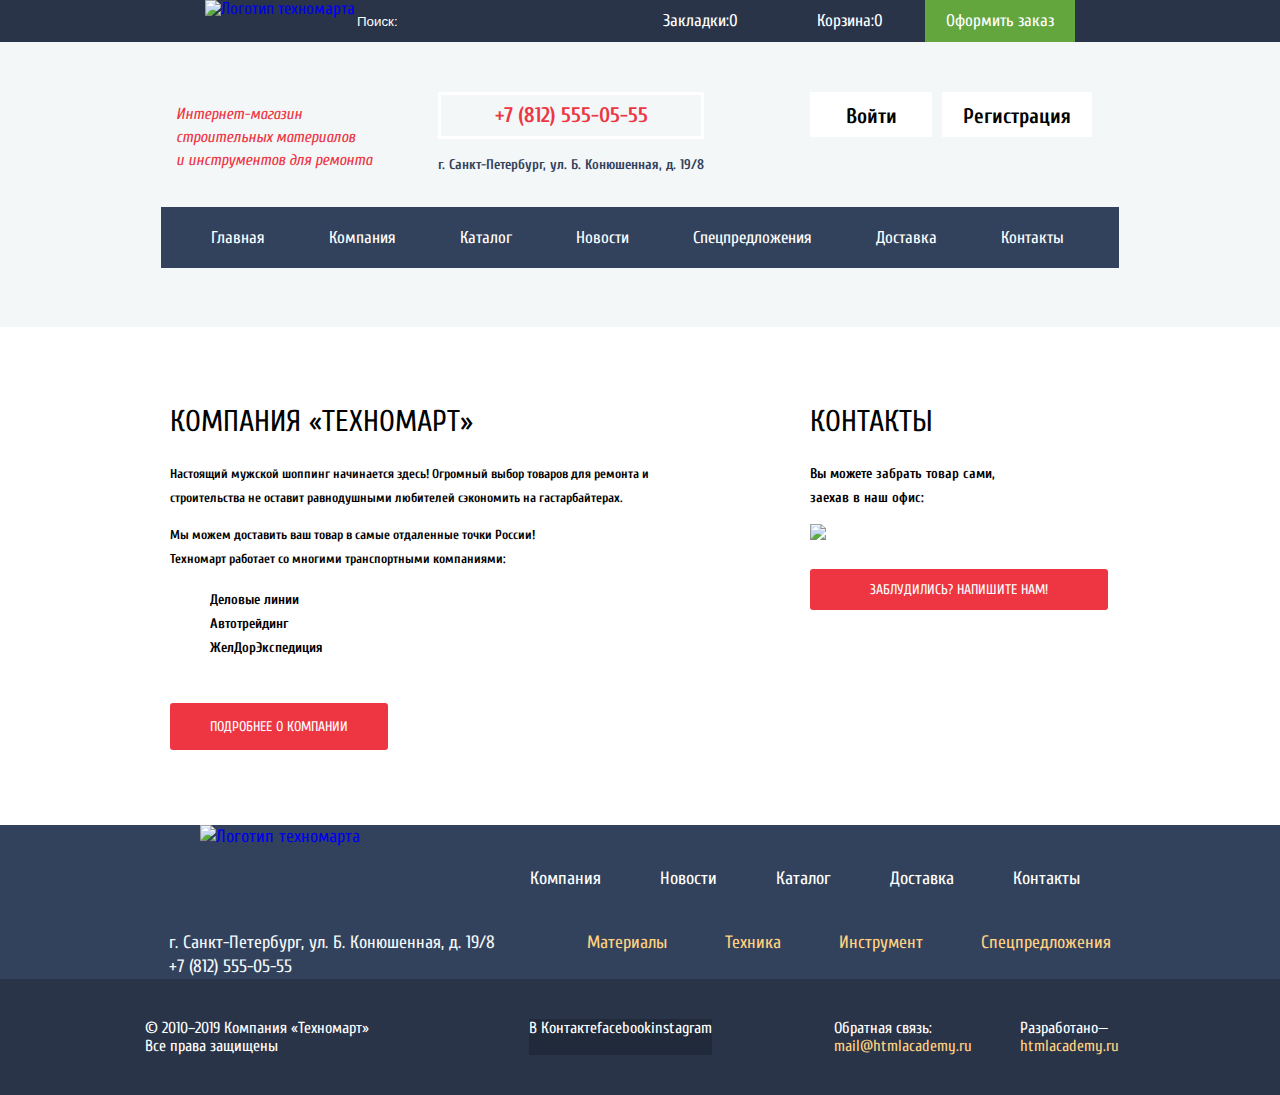
==== commit 47564405: "построил сетку" ====
--- a/index.html
+++ b/index.html
@@ -10,40 +10,44 @@
   <body>
     <header class="main-header">
       <nav class="head-navigation">
-          <a href="index.html">
-              <img src="img/logo.png" alt="Логотип техномарта">
+          <a class="logo-link" href="index.html">
+                <img src="img/logo.png" alt="Логотип техномарта">
           </a>
           <form class="search" action="https://echo.htmlacademy.ru" method="GET">
                 <input type="search" name="search" placeholder="Поиск:">
           </form>
           <ul class="order-manu text-white unstyled-list">
-            <li class="bookmarks"><a href="bookmarks.html">Закладки:0</a></li>
-            <li class="basket"><a href="basket.html">Корзина:0</a></li>
-            <li class="order"><a href="order.html">Оформить заказ</a></li>
-        </ul>
+                <li class="bookmarks"><a href="bookmarks.html">Закладки:0</a></li>
+                <li class="basket"><a href="basket.html">Корзина:0</a></li>
+                <li class="order"><a href="order.html">Оформить заказ</a></li>
+          </ul>
       </nav>
-      <nav class="main-navigation unstyled-list">
-          <h1>Интернет-магазин<br>
-              строительных материалов<br>
-              и инструментов для ремонта
-          </h1>
-          <div class="header-contacts">
-              <p class="telephone">+7(812)555-05-55</p>
-              <p>г. Санкт-Петербург, ул. Б. Конюшенная, д. 19/8</p>
+      <nav class="main-navigation">
+          <div class="main-navigation-align-other">
+                <h1>Интернет-магазин<br>
+                    строительных материалов<br>
+                    и инструментов для ремонта
+                </h1>
+                <div class="header-contacts">
+                    <p class="telephone">+7 (812) 555-05-55</p>
+                    <p>г. Санкт-Петербург, ул. Б. Конюшенная, д. 19/8</p>
+                </div>
+                <ul class="user-navigation unstyled-list">
+                    <li class="login-link"><a href="login.html">Войти</a></li>
+                    <li class="registration-link"><a href="registration.html">Регистрация</a></li>
+                </ul>
           </div>
-          <ul class="user-navigation unstyled-list">
-              <li><a class="login-link" href="login.html">Войти</a></li>
-              <li><a class="registration-link" href="registration.html">Регистрация</a></li>
-          </ul>
-          <ul class="main-menu text-white unstyled-list">
-              <li class="point"><a href="index.html">Главная</a></li>
-              <li class="point"><a href="company.html">Компания</a></li>
-              <li class="point"><a href="catalog.html">Каталог</a></li>
-              <li class="point"><a href="news.html">Новости</a></li>
-              <li class="point"><a href="special-offers.html">Спецпредложения</a></li>
-              <li class="point"><a href="delivery.html">Доставка</a></li>
-              <li class="point"><a href="contacts.html">Контакты</a></li>
-          </ul>
+          <div class="main-navigation-align-manu">
+                <ul class="main-menu text-white unstyled-list">
+                    <li class="point"><a href="index.html">Главная</a></li>
+                    <li class="point"><a href="company.html">Компания</a></li>
+                    <li class="point"><a href="catalog.html">Каталог</a></li>
+                    <li class="point"><a href="news.html">Новости</a></li>
+                    <li class="point"><a href="special-offers.html">Спецпредложения</a></li>
+                    <li class="point"><a href="delivery.html">Доставка</a></li>
+                    <li class="point"><a href="contacts.html">Контакты</a></li>
+                </ul>
+          </div>
       </nav>
   </header>
   <main>
@@ -53,21 +57,21 @@
               <h2>КОМПАНИЯ «Техномарт»</h2>
               <p>Настоящий мужской шоппинг начинается здесь!
                    Огромный выбор товаров для ремонта и строительства не оставит равнодушными любителей сэкономить на гастарбайтерах.</p>
-              <p>Мы можем доставить ваш товар в самые отдаленные точки России!
-                  Техномарт работает со многими транспортными компаниями:</p>
+              <p>Мы можем доставить ваш товар в самые отдаленные точки России!<br>
+                   Техномарт работает со многими транспортными компаниями:</p>
               <ul class="capability unstyled-list">
                   <li>Деловые линии</li>
                   <li>Автотрейдинг</li>
                   <li>ЖелДорЭкспедиция</li>
               </ul>
-              <a href="detailed.html" class="pop-up-link">подробнее о компании</a>
+              <a href="detailed.html" class="pop-up-link detailed">подробнее о компании</a>
           </section>
           <section class="company-contacts text-white">
               <h2>КОНТАКТЫ</h2>
               <p>Вы можете забрать товар сами,<br>
                  заехав в наш офис:</p>
-              <p><a href="map.html"><img src="img/map.png" alt="Карта" width="300px" height="158px"></a></p>
-              <a href="feedback.html" class="pop-up-link">заблудились? Напишите нам!</a>
+              <p class="company-contacts-map"><a href="map.html"><img src="img/map.png" alt="Карта" width="300px" height="158px"></a></p>
+              <a href="feedback.html" class="pop-up-link feedback">заблудились? Напишите нам!</a>
           </section>
       </section>
       <section class="map-pop-up">
@@ -97,24 +101,28 @@
   </main>
   <footer>
       <nav class="minor">
-          <a href="index.html">
-              <img src="img/logo.png" alt="Логотип техномарта">
-          </a>
-          <p>г. Санкт-Петербург, ул. Б. Конюшенная, д. 19/8</p>
-          <p>+7 (812) 555-05-55</p>
-          <ul class="footer-navigation text-white unstyled-list">
-              <li><a href="company.html">Компания</a></li>
-              <li><a href="news.html">Новости</a></li>
-              <li><a href="catalog.html">Каталог</a></li>
-              <li><a href="delivery.html">Доставка</a></li>
-              <li><a href="contacts.html">Контакты</a></li>
-          </ul>
-          <ul class="pick-out unstyled-list">
-              <li><a href="material.html">Материалы</a></li>
-              <li><a href="technics.html">Техника</a></li>
-              <li><a href="tool.html">Инструмент</a></li>
-              <li><a href="special-offers.html">Спецпредложения</a></li>
-          </ul>
+          <div class="minor-align">
+                <a class="minor-align-link" href="index.html">
+                    <img src="img/logo.png" alt="Логотип техномарта">
+                </a>
+                <ul class="footer-navigation text-white unstyled-list">
+                    <li><a href="company.html">Компания</a></li>
+                    <li><a href="news.html">Новости</a></li>
+                    <li><a href="catalog.html">Каталог</a></li>
+                    <li><a href="delivery.html">Доставка</a></li>
+                    <li><a href="contacts.html">Контакты</a></li>
+                </ul>
+          </div>
+          <div class="minor-align">
+                <p class="minor-align-addres">г. Санкт-Петербург, ул. Б. Конюшенная, д. 19/8<br>
+                   +7 (812) 555-05-55</p>
+                <ul class="pick-out unstyled-list">
+                    <li><a href="material.html">Материалы</a></li>
+                    <li><a href="technics.html">Техника</a></li>
+                    <li><a href="tool.html">Инструмент</a></li>
+                    <li><a href="special-offers.html">Спецпредложения</a></li>
+                </ul>
+          </div>
       </nav>
       <section class="finale text-white">
           <p>© 2010–2019 Компания «Техномарт»<br>
@@ -125,10 +133,10 @@
               <li><a href="https://instagram.com">instagram</a></li>
           </ul>
           <p class="htmlacademy">Обратная связь:<br>
-            <a href="https://mail@htmlacademy.ru">mail@htmlacademy.ru</a>
+              <a href="https://mail@htmlacademy.ru">mail@htmlacademy.ru</a>
           </p>
           <p class="htmlacademy">Разработано—<br>
-            <a href="https://htmlacademy.ru">htmlacademy.ru</a>
+              <a href="https://htmlacademy.ru">htmlacademy.ru</a>
           </p>
       </section>
    </footer>
--- a/css/style.css
+++ b/css/style.css
@@ -13,6 +13,14 @@
     background-repeat: no-repeat;
 }
 
+.visually-hidden {
+    position: absolute;
+    clip: rect(0 0 0 0);
+    width: 1px;
+    height: 1px;
+    margin: -1px;
+}
+
 .feedback-pop-up,
 .map-pop-up,
 .item-added-pop-up {
@@ -38,6 +46,7 @@
 }
 
 .head-navigation {
+    height: 42px;
     font-size: 17px;
     line-height: 18px;
     font-weight: normal;
@@ -96,6 +105,10 @@
     background-color: #ffffff;
 }
 
+.header-contacts p:last-child {
+    margin-bottom: 0;
+}
+
 .my-order-link a,
 .person-cabinet-link a{
     font-size: 16px;
@@ -110,17 +123,39 @@
   text-align: center;
 }
 
+h1 {
+    height: 62px;
+    margin-right: 66px;
+    margin-bottom: 0;
+}
+
 .user-navigation {
     font-size: 21px;
     line-height: 21px;
     font-style: normal;
-    font-weight: normal;
+    font-weight: 700;
     text-align: left;
+}
+
+.minor-align-link {
+    height: 68px;;
+}
+
+.minor-align-addres {
+    margin: 0;
 }
 
 .login-link,
 .registration-link {
     background-color: #ffffff;
+}
+
+.point:first-child {
+    padding-left: 50px;
+}
+
+.point:last-child {
+    padding-right: 55px;
 }
 
 .breadcrumbs {
@@ -148,12 +183,25 @@
     font-weight: normal;
 }
 
+.person {
+    padding: 12px 65px 15px 48px;
+   height: 20px;
+}
+
+.my-order-link {
+    margin-left: 18px; 
+}
+
+.person-cabinet-link {
+    margin-left: 30px;
+}
+
 .filters h4 {
     font-size: 17px;
     line-height: 30px;
 }
 
-.producer label,
+.filtr-producer label,
 .power label{
     font-family: PTSans, Arial, sans-serif;
     font-size: 15px;
@@ -162,6 +210,35 @@
 }
 
 .item {
+    margin: 9px;
+    border: 1px solid #e5e5e5;
+    text-align: center;
+}
+
+.add-bookmarks {
+    width: 128px;
+    height: 38px;
+    border-radius: 2px;
+    margin-top: 16px;
+}
+
+.buy {
+    padding: 9px 35px 7px 38px;
+    border-bottom: 3px solid #367315;
+    border-radius: 2px;
+}
+
+.producer,
+.catalog-item-title {
+    color: #000000;
+}
+
+.minor img {
+    width: 220px;
+    height: 65px;
+}
+
+.item {
     font-family: PTSans, Arial, sans-serif;
 }
 
@@ -193,6 +270,65 @@
     background-color: #ee3643;
 }
 
+.catalog-list li {
+    width: 220px;
+}
+
+.filtr-producer,
+.power {
+    padding-left: 0; 
+}
+
+.filtr-producer {
+    border-bottom: 1px solid #e5e5e5;
+}
+
+.filters h4 {
+    margin: 0;
+}
+
+.filtr-producer {
+    padding-bottom: 22px;
+}
+
+.sorting {
+    width: 700px;
+    margin-left: 10px;
+}
+
+.button {
+    width: 140px;
+    height: 40px;
+    padding: 0;
+    margin: 0;
+    border: 1px solid #e5e5e5;
+    background-color: #ffffff;
+    margin-top: 58px;
+}
+
+.breadcrumbs li {
+    margin: 0 20px;
+    text-transform: uppercase;
+}
+
+.pagination-item {
+    padding: 7px 17px;
+    border: 1px solid #e5e5e5;
+    margin-right: 10px;
+    border-radius: 2px;
+}
+
+.pagination-item:active,
+.next-pagination-item:active {
+    border: 1px solid #ee3643;
+}
+
+.next-pagination-item {
+    border: 1px solid #e5e5e5;
+    border-radius: 2px;
+    padding: 7px 38px;
+}
+
 .pagination-list a,
 .user-navigation a,
 .breadcrumbs a {
@@ -218,7 +354,6 @@
 
 .company {
     font-family: Cuprum, Arial, sans-serif; 
-    font-weight: normal;
     background-color: #ffffff;
 }
 
@@ -232,6 +367,19 @@
 .company-about p {
     font-size: 13px;
     line-height: 24px;
+}
+
+.finale p:last-child {
+    margin: 0 16px 0 48px;
+}
+
+.finale p:first-child {
+    margin: 0;
+}
+
+.htmlacademy {
+    margin-top: 0;
+    margin-bottom: 0;
 }
 
 .company-about .pop-up-link,
@@ -297,8 +445,84 @@
 
 .add-bookmarks {
     font-family: PTSans, Arial, sans-serif;
-    border:2px solid #63a63e;
-    background-color: #ffffff;
+    border:3px solid #63a63e;
+    background-color: #ffffff;
+}
+
+.search input{
+    width: 270px;
+    height: 42px;
+}
+
+.head-navigation img {
+    width: 220px;
+    height: 47px;
+}
+
+.order-manu li {
+    text-align: center;
+    padding: 12px 0;  
+    height: 18px;
+    width: 150px;
+}
+
+.login-link {
+    height: 31px;
+    width: 122px;
+    background-color: #ffffff;
+}
+
+.registration-link {
+    height: 31px;
+    width: 150px;
+    background-color: #ffffff;
+}
+
+.login-link {
+    padding: 14px 0 0 0;
+}
+
+.registration-link {
+    padding: 14px 0 0 0;
+    margin-left: 10px;
+}
+
+.company-about {
+    width: 500px;
+    margin-right: 140px;
+}
+
+.company-contacts {
+    width: 300px;
+}
+
+.detailed {
+    padding: 15px 40px;
+    border-radius: 3px;
+    
+}
+
+.capability {
+    margin: 17px 0 55px 0;
+}
+
+.company h2 {
+    margin-top: 0;
+}
+
+.feedback {
+    padding: 12px 60px;
+    border-radius: 3px;
+}
+
+.company-contacts-map {
+    margin-bottom: 30px;
+}
+
+.telephone {
+    border: 3px solid #ffffff;
+    padding: 10px 0;
+    margin: 0px 0px;  
 }
 
 .order:hover {
@@ -386,6 +610,11 @@
     background-color: #518534;
 }
 
+.logo-link img:hover,
+.logo-link img:active {
+    opacity: 0.9;
+}
+
 .item button:hover {
     border-color: #32425c;
 }
@@ -393,4 +622,169 @@
 .item button:active {
     border-color: #c1c6ce;
     color: #c1c6ce;
-}+}
+
+/*Сетка*/
+
+.head-navigation {
+    margin-bottom: 50px;
+    padding: 0 10px;
+    display: flex;
+    box-sizing: border-box;
+    justify-content: center;
+}
+
+.order-manu {
+    display: flex;
+    flex-direction: row;
+    align-self: center;
+    padding-left: 0px;
+}
+
+.main-navigation {
+    padding: 0 10px;
+    display: flex;
+    flex-direction: column;
+    align-items: center;
+    justify-content: center;
+}
+
+.main-navigation-align-other {
+    margin-bottom: 30px;
+    width: 940px;
+    box-sizing: border-box;
+    display: flex;
+    flex-direction: row;
+    
+    justify-content: flex-end;
+}
+
+.main-navigation-align-manu {
+    margin-bottom: 60px;
+    box-sizing: border-box;
+    height: 60px;
+}
+
+.header-contacts {
+    margin-right: 66px;
+}
+
+.main-menu {
+    min-width: 940px;
+    display: flex;
+    flex-direction: row;
+    padding-left: 0px;
+    margin: 0px;
+}
+
+.point {
+    flex-grow: 1;
+    padding: 22px 32px;
+}
+
+.user-navigation {
+    width: 300px;
+    display: flex;
+    flex-flow: row wrap;
+    margin: 0 0;
+}
+
+.user-navigation li {
+    display: flex;
+    justify-content: center;
+}
+
+.company {
+    display: flex;
+    justify-content: center;
+    padding: 0 10px;
+    margin: 80px 0 86px 0;
+}
+
+.minor {
+    padding: 0px 10px;
+    display: flex;
+    flex-direction: column;
+}
+
+.minor-align {
+    display: flex;
+    justify-content: center;
+}
+
+.footer-navigation {
+    width: 550px;
+    display: flex;
+    margin: 42px 0px 40px 170px;
+    padding-left: 0;
+    justify-content: space-between;
+}
+
+.pick-out {
+    width: 524px;
+    display: flex;
+    margin: 0 0 0 52px;
+    justify-content: space-between;
+}   
+
+.finale {
+    display: flex;
+    justify-content: center;
+    padding: 40px 0;
+}
+
+.social {
+    display: flex;
+    margin: 0 122px 0 160px;
+    padding-left: 0;
+}
+
+.container {
+    display: flex;
+    justify-content: center;
+    padding: 0 10px;
+}
+
+.breadcrumbs {
+    display: flex;
+}
+
+.filters {
+    display: flex;
+    flex-direction: column;
+    width: 220px;
+    margin-right: 10px;
+}
+
+.catalog {
+    display: flex;
+    flex-direction: column;
+    width: 720px;
+}
+
+.catalog-list {
+    display: flex;
+    flex-wrap: wrap;
+    align-content: center;
+    padding: 0;
+}
+
+.catalog-title h2 {
+    padding: 30px 740px 35px 32px;  
+}
+
+.container-align {
+    display: flex;
+    flex-direction: column;
+}
+
+.container-align-main {
+    display: flex;
+    flex-direction: row;
+}
+
+.pagination-list {
+    display: flex;
+    padding-left: 10px; 
+}
+
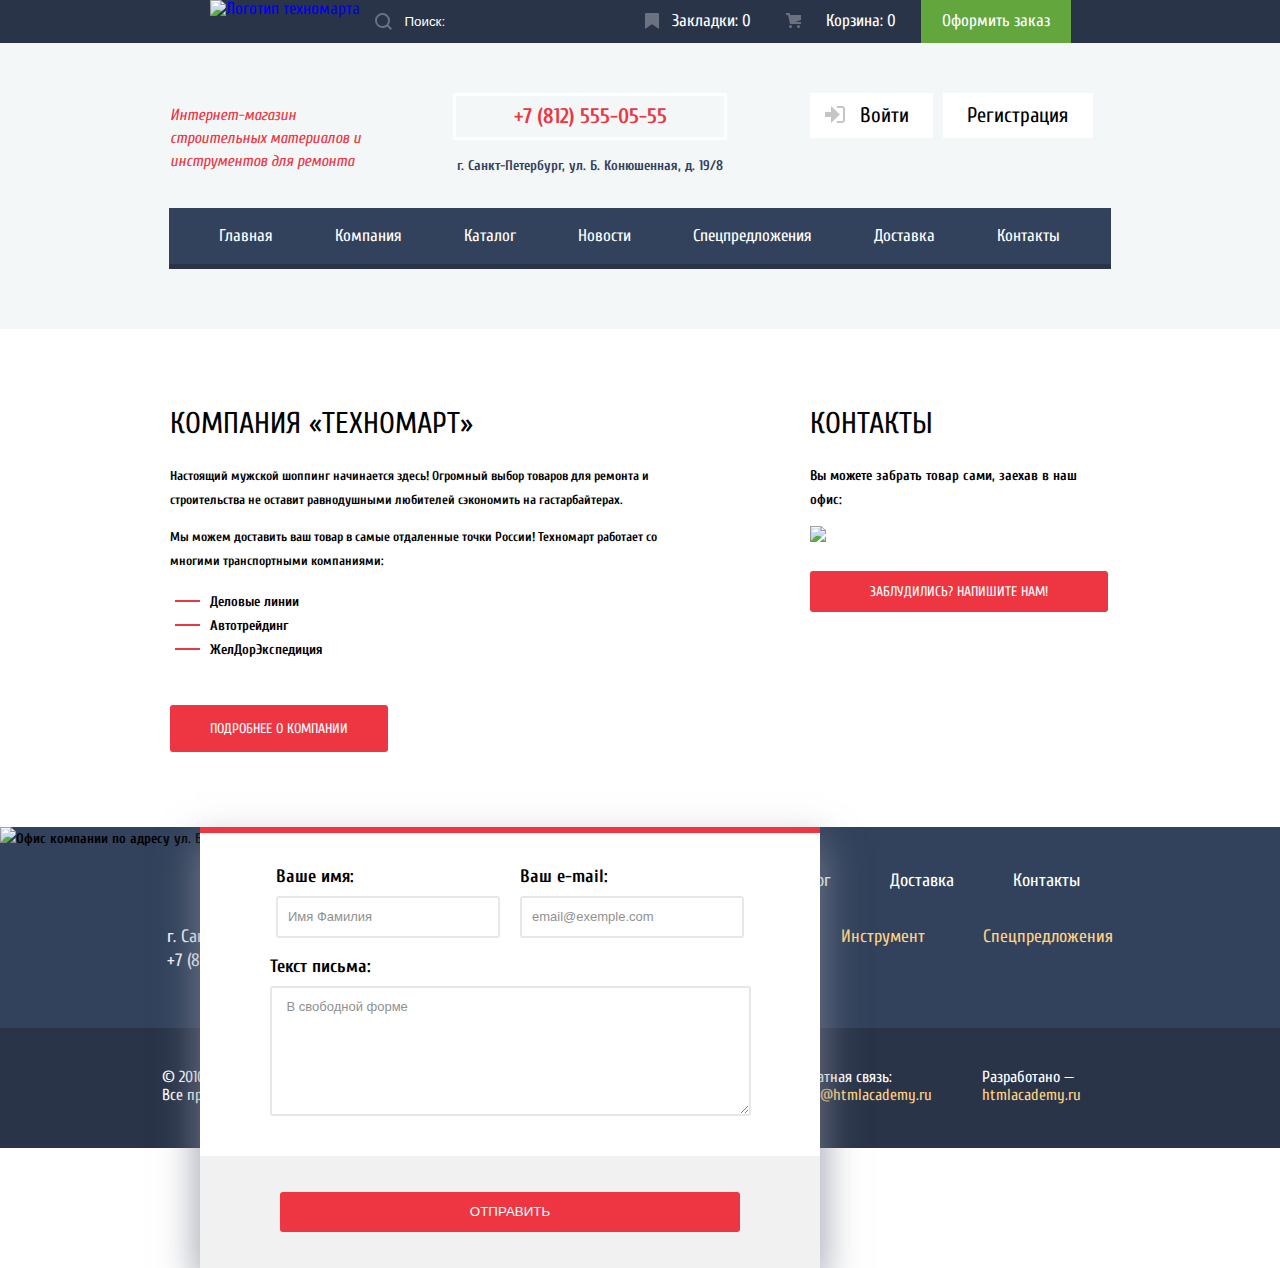
==== commit a02395e7: "оформил страницу" ====
--- a/index.html
+++ b/index.html
@@ -17,15 +17,15 @@
                 <input type="search" name="search" placeholder="Поиск:">
           </form>
           <ul class="order-manu text-white unstyled-list">
-                <li class="bookmarks"><a href="bookmarks.html">Закладки:0</a></li>
-                <li class="basket"><a href="basket.html">Корзина:0</a></li>
+                <li class="bookmarks"><a href="bookmarks.html">Закладки: 0</a></li>
+                <li class="basket"><a href="basket.html">Корзина: 0</a></li>
                 <li class="order"><a href="order.html">Оформить заказ</a></li>
           </ul>
       </nav>
       <nav class="main-navigation">
           <div class="main-navigation-align-other">
-                <h1>Интернет-магазин<br>
-                    строительных материалов<br>
+                <h1>Интернет-магазин
+                    строительных материалов
                     и инструментов для ремонта
                 </h1>
                 <div class="header-contacts">
@@ -57,7 +57,7 @@
               <h2>КОМПАНИЯ «Техномарт»</h2>
               <p>Настоящий мужской шоппинг начинается здесь!
                    Огромный выбор товаров для ремонта и строительства не оставит равнодушными любителей сэкономить на гастарбайтерах.</p>
-              <p>Мы можем доставить ваш товар в самые отдаленные точки России!<br>
+              <p>Мы можем доставить ваш товар в самые отдаленные точки России!
                    Техномарт работает со многими транспортными компаниями:</p>
               <ul class="capability unstyled-list">
                   <li>Деловые линии</li>
@@ -68,33 +68,38 @@
           </section>
           <section class="company-contacts text-white">
               <h2>КОНТАКТЫ</h2>
-              <p>Вы можете забрать товар сами,<br>
+              <p>Вы можете забрать товар сами,
                  заехав в наш офис:</p>
-              <p class="company-contacts-map"><a href="map.html"><img src="img/map.png" alt="Карта" width="300px" height="158px"></a></p>
+              <div class="company-contacts-map"><a href="map.html"><img src="img/map.png" alt="Карта" width="300px" height="158px"></a></div>
               <a href="feedback.html" class="pop-up-link feedback">заблудились? Напишите нам!</a>
           </section>
       </section>
       <section class="map-pop-up">
         <h3 class="visually-hidden">Адрес</h3>
-        <button type="button" class="close">Закрыть</button>
-        <img src="img/rectangle.png" width="970px" height="476px" alt="Офис компании по адресу ул. Большая Конюшенная 19/8, Санкт-Петербург">
-        
+        <a href="index.html" class="close"></a>
+        <img src="img/rectangle.png" width="970px" height="446px" alt="Офис компании по адресу ул. Большая Конюшенная 19/8, Санкт-Петербург">
     </section>
     
     <section class="feedback-pop-up">
         <h3 class="visually-hidden">Обратная связь</h3>
-        <button type="botton" class="close">Закрыть</button> 
+        <a href="index.html" class="close"></a>
         <form class="feedback-form" action="https://echo.htmlacademy.ru" method="post">
-          <fieldset>
-              <label for="your-name" class="feedback-form-name">Ваше имя:</labe>
-              <input type="text" id="your-name" name="name">
-              <label for="your-email" class="feedback-form-email">Ваш е-mail:</label>
-              <input type="email" id="your-email" name="email">
-          </fieldset>
-          <fieldset>
-              <label for="mail" class="feedback-form-mail">Текст письма:</label>
-              <textarea id="mail" name="text-mail"></textarea>
-          </fieldset>
+          <div class="feedback-form-align">
+                <fieldset>
+                    <label for="your-name" class="feedback-form-name">Ваше имя:</label>
+                    <input type="text" id="your-name" name="name" placeholder="Имя Фамилия">
+                </fieldset>
+                <fieldset>
+                    <label for="your-email" class="feedback-form-email">Ваш е-mail:</label>
+                    <input type="email" id="your-email" name="email" placeholder="email@exemple.com">
+                </fieldset>
+          </div>
+          <div class="feedback-form-text-area">
+              <div>
+                    <label for="mail" class="feedback-form-mail">Текст письма:</label>
+                    <textarea id="mail" name="text-mail" placeholder="В свободной форме"></textarea>
+              </div> 
+          </div>
           <div class="gray"><button type="submit">отправить</button></div> 
         </form>  
     </section>
@@ -125,17 +130,17 @@
           </div>
       </nav>
       <section class="finale text-white">
-          <p>© 2010–2019 Компания «Техномарт»<br>
+          <p class="copyright">© 2010–2019 Компания «Техномарт»
              Все права защищены</p>
           <ul class="social unstyled-list">
-              <li><a href="https://vk.com">В Контакте</a></li>
-              <li><a href="https://facebook.com">facebook</a></li>
-              <li><a href="https://instagram.com">instagram</a></li>
+              <li class="vk"><a href="https://vk.com"><span class="visually-hidden">В Контакте</span></a></li>
+              <li class="fcb"><a href="https://facebook.com"><span class="visually-hidden">facebook</span></a></li>
+              <li class="insta"><a href="https://instagram.com"><span class="visually-hidden">instagram</span></a></li>
           </ul>
-          <p class="htmlacademy">Обратная связь:<br>
+          <p class="htmlacademy">Обратная связь:
               <a href="https://mail@htmlacademy.ru">mail@htmlacademy.ru</a>
           </p>
-          <p class="htmlacademy">Разработано—<br>
+          <p class="htmlacademy">Разработано —
               <a href="https://htmlacademy.ru">htmlacademy.ru</a>
           </p>
       </section>
--- a/css/style.css
+++ b/css/style.css
@@ -15,16 +15,19 @@
 
 .visually-hidden {
     position: absolute;
-    clip: rect(0 0 0 0);
     width: 1px;
     height: 1px;
     margin: -1px;
+    border: 0;
+    padding: 0;
+    clip: rect(0 0 0 0);
+    overflow: hidden;
 }
 
 .feedback-pop-up,
 .map-pop-up,
 .item-added-pop-up {
-    display: none;
+    display: 
 }
 
 .unstyled-list,
@@ -46,7 +49,7 @@
 }
 
 .head-navigation {
-    height: 42px;
+    height: 43px;
     font-size: 17px;
     line-height: 18px;
     font-weight: normal;
@@ -99,9 +102,13 @@
 }
 
 .person {
+    padding: 10px 0;
     font-size: 21px;
     line-height: 21px;
-
+}
+
+.person a {
+    padding: 10px 62px 11px 52px;
     background-color: #ffffff;
 }
 
@@ -124,17 +131,20 @@
 }
 
 h1 {
-    height: 62px;
-    margin-right: 66px;
+    width: 200px;
     margin-bottom: 0;
 }
 
+.header-contacts {
+    width: 274px;
+}
+
 .user-navigation {
+    padding-left: 0px;
     font-size: 21px;
     line-height: 21px;
     font-style: normal;
-    font-weight: 700;
-    text-align: left;
+    font-weight: normal;
 }
 
 .minor-align-link {
@@ -150,17 +160,14 @@
     background-color: #ffffff;
 }
 
-.point:first-child {
-    padding-left: 50px;
-}
-
-.point:last-child {
-    padding-right: 55px;
-}
-
 .breadcrumbs {
     font-size: 13px;
     line-height: 18px;
+    padding-left: 0;
+}
+
+.catalog-title {
+    width: 940px;
 }
 
 .catalog-title h2 {
@@ -183,11 +190,6 @@
     font-weight: normal;
 }
 
-.person {
-    padding: 12px 65px 15px 48px;
-   height: 20px;
-}
-
 .my-order-link {
     margin-left: 18px; 
 }
@@ -202,44 +204,136 @@
 }
 
 .filtr-producer label,
-.power label{
+.filtr-power label{
     font-family: PTSans, Arial, sans-serif;
     font-size: 15px;
     line-height: 20px;
     font-weight: normal;
 }
 
+.catalog-list {
+    margin: 20px auto;
+}
+
 .item {
-    margin: 9px;
+    font-family: PTSans, Arial, sans-serif;
+    position: relative;
+    display: inline-block;
+    margin-right: 20px;
+    margin-bottom: 20px;
+    line-height: 20px;
+    font-weight: bold;
+    text-align: center;
     border: 1px solid #e5e5e5;
-    text-align: center;
-}
-
-.add-bookmarks {
-    width: 128px;
-    height: 38px;
-    border-radius: 2px;
-    margin-top: 16px;
-}
-
-.buy {
-    padding: 9px 35px 7px 38px;
-    border-bottom: 3px solid #367315;
-    border-radius: 2px;
-}
-
-.producer,
+}
+
+.flag {
+    position: absolute;
+    top: -1px;
+    right: -1px;
+    width: 60px;
+    height: 60px;
+    text-indent: -1000px;
+    overflow: hidden;
+    z-index: 20;
+}
+
+.flag-new {
+    background: url('../img/new-flag.png') no-repeat 0 0;
+}
+ 
+.item .image {
+    width: 218px;
+    height: 168px;
+}
+  
+.item .image img {
+    max-width: 100%;
+}
+ 
+.price {
+    min-height: 20px;
+    margin-top: 15px;
+    margin-bottom: 20px;
+}  
+
+.actions {
+    position: absolute;
+    top: 0;
+    left: 0;
+    width: 218px;
+    height: 88px;
+    padding: 40px 0;
+    background-color: rgba(255,255,255,0.9);
+    z-index: 10;
+}
+
 .catalog-item-title {
-    color: #000000;
+    font-size: 18px;
+    line-height: 20px;
+    min-height: 40px;
+    padding: 0 25px;
+    margin-top: 10px;
+    margin-bottom: 15px;    
+}
+
+.price-discount {
+    position: relative;
+    width: 80px;
+    margin: 10px auto;
+    margin-bottom: 20px;
+    padding: 10px 30px;
+    color: white;
+    background: #ee3643;
+    border-radius: 3px;
+}
+
+.item:nth-child(3n) .align-price {
+    margin-top: 55px;
+}
+
+.align-price {
+    margin-bottom: 30px;
+}
+
+.price-discount:after {
+    content: "";  
+    position: absolute;
+    top: 0;
+    right: -20px;
+    width: 0;
+    height: 0;
+    border: 20px solid white;
+    border-left-color: #ee3643;
+}
+
+.actions {
+    display: none;
+}
+  
+.item:hover .actions {
+    display: block;
+}
+
+.item:hover {
+    box-shadow: 0 20px 50px 1px rgba(41,52,73,0.5)
+}
+
+.item:nth-child(3n) {
+    margin-right: 0;
+}
+
+.catalog-list {
+    font-size: 0;
+}
+  
+.item {
+    font-size: 16px;
 }
 
 .minor img {
     width: 220px;
     height: 65px;
-}
-
-.item {
-    font-family: PTSans, Arial, sans-serif;
 }
 
 .button {
@@ -248,11 +342,6 @@
     line-height: 18px;
 }
 
-.item h4 {
-    font-size: 18px;
-    line-height: 20px;
-}
-
 .price,
 .price-discount {
     font-size: 17px;
@@ -265,18 +354,8 @@
     color: #999999
 }
 
-.price-discount {
-    color: #ffffff;
-    background-color: #ee3643;
-}
-
 .catalog-list li {
-    width: 220px;
-}
-
-.filtr-producer,
-.power {
-    padding-left: 0; 
+    width: 218px;
 }
 
 .filtr-producer {
@@ -288,12 +367,16 @@
 }
 
 .filtr-producer {
-    padding-bottom: 22px;
+    padding-bottom: 0px;
 }
 
 .sorting {
+    font-weight: normal;
     width: 700px;
-    margin-left: 10px;
+}
+
+.sorting h3 {
+    font-weight: normal;
 }
 
 .button {
@@ -303,19 +386,25 @@
     margin: 0;
     border: 1px solid #e5e5e5;
     background-color: #ffffff;
-    margin-top: 58px;
+    margin-top: 40px;
 }
 
 .breadcrumbs li {
-    margin: 0 20px;
+    padding-left: 25px;
+    display: block;
+    margin-right: 10px;
     text-transform: uppercase;
 }
 
 .pagination-item {
-    padding: 7px 17px;
+    padding: 7px 0px;
     border: 1px solid #e5e5e5;
     margin-right: 10px;
-    border-radius: 2px;
+    border-radius: 3px;
+}
+
+.pagination-item a {
+    padding: 12px 18px;
 }
 
 .pagination-item:active,
@@ -323,10 +412,27 @@
     border: 1px solid #ee3643;
 }
 
+.pagination-item:hover,
+.next-pagination-item:hover {
+    border: 1px solid #bdc6ca;
+}
+
+.pagination-item-current {
+    background-color: #ee3643;
+}
+
+.pagination-list .pagination-item-current a {
+    color: white;
+}
+
 .next-pagination-item {
     border: 1px solid #e5e5e5;
-    border-radius: 2px;
-    padding: 7px 38px;
+    border-radius: 3px;
+    padding: 7px 0px;
+}
+
+.next-pagination-item a {
+    padding: 12px 38px;
 }
 
 .pagination-list a,
@@ -344,6 +450,7 @@
     font-size: 17px;
     font-weight: normal;
     line-height: 17px;
+    border-bottom: 5px solid #293449;
 
     background-color: #32425c;
 }
@@ -426,27 +533,30 @@
     color:#ffd180;
 }
 
-.social li {
-    background-color: #212a3a;
-}
-
-.buy {
-    background-color: #63a63e;
-    color: #ffffff;
-}
-
 .buy,
 .add-bookmarks {
+    display: block;
+    width: 129px;
+    margin: 0 auto;
+    margin-bottom: 7px;
+    padding: 7px 0;
+    background-color: #63a63e;
+    border: 3px solid #63a63e;
+    border-bottom-color: #367315;
+    border-radius:3px;
+    color: white;
     font-size: 14px;
+    font-weight: normal;
+    font-family: "Cuprum", sans-serif;
     line-height: 18px;
+    text-decoration: none;
     text-transform: uppercase;
-    font-weight: normal;
 }
 
 .add-bookmarks {
-    font-family: PTSans, Arial, sans-serif;
-    border:3px solid #63a63e;
-    background-color: #ffffff;
+    color: #32425c;
+    background: white;
+    border-bottom-color: #63a63e;
 }
 
 .search input{
@@ -460,31 +570,52 @@
 }
 
 .order-manu li {
-    text-align: center;
-    padding: 12px 0;  
-    height: 18px;
-    width: 150px;
+    padding: 12px 0px 13px 0;
+}
+
+.bookmarks a {
+    padding: 11px 20px 11px 42px;
+}
+
+.basket a {
+    padding: 11px 25px 11px 55px;
+}
+
+.order a {
+    padding: 11px 21px;
 }
 
 .login-link {
-    height: 31px;
-    width: 122px;
+    height: 21px;
+    padding: 12px 0;
+}
+
+.copyright {
+    width: 230px;
+}
+
+.htmlacademy {
+    width: 140px;
+}
+
+.htmlacademy:last-child {
+    width: 120px;
+}
+
+.login-link a {
+    padding: 10px 24px 11px 50px;
     background-color: #ffffff;
 }
 
 .registration-link {
-    height: 31px;
-    width: 150px;
+    height: 21px;
+    padding: 12px 0;
+    margin-left: 10px;
+}
+
+.registration-link a {
+    padding: 10px 25px 11px 24px;
     background-color: #ffffff;
-}
-
-.login-link {
-    padding: 14px 0 0 0;
-}
-
-.registration-link {
-    padding: 14px 0 0 0;
-    margin-left: 10px;
 }
 
 .company-about {
@@ -527,6 +658,10 @@
 
 .order:hover {
     background-color: #5fbb2d;
+}
+
+.minor-align-addres {
+    width: 330px;
 }
 
 .order-manu .bookmarks:active,
@@ -566,6 +701,10 @@
     color:#c7c7c7;
 }
 
+.pagination-list li:active {
+    border-color: #f72432;
+}
+
 .pop-up-link:hover {
     background-color: #ca2c37;
 }
@@ -581,15 +720,16 @@
 
 .footer-navigation a:active,
 .pick-out a:active {
-    color: #929caa;
+    text-decoration: none;
+    opacity: 0.5;
 }
 
 .htmlacademy a:active {
     color: #e13643;
 }
 
-.social li:active,
-.social li:hover {
+.social a:active,
+.social a:hover {
     background-color: #ee3643;
 }
 
@@ -606,8 +746,10 @@
 .buy:hover {
     background-color: #5fbb2d;
 }
+
 .buy:active {
     background-color: #518534;
+    border-color: #518534;
 }
 
 .logo-link img:hover,
@@ -615,11 +757,11 @@
     opacity: 0.9;
 }
 
-.item button:hover {
+.add-bookmarks:hover {
     border-color: #32425c;
 }
 
-.item button:active {
+.add-bookmarks:active {
     border-color: #c1c6ce;
     color: #c1c6ce;
 }
@@ -639,6 +781,7 @@
     flex-direction: row;
     align-self: center;
     padding-left: 0px;
+    margin: 0;
 }
 
 .main-navigation {
@@ -656,17 +799,13 @@
     display: flex;
     flex-direction: row;
     
-    justify-content: flex-end;
+    justify-content: space-between;
 }
 
 .main-navigation-align-manu {
     margin-bottom: 60px;
     box-sizing: border-box;
-    height: 60px;
-}
-
-.header-contacts {
-    margin-right: 66px;
+    min-height: 60px;
 }
 
 .main-menu {
@@ -679,7 +818,19 @@
 
 .point {
     flex-grow: 1;
-    padding: 22px 32px;
+    padding: 19px 0px 20px 0px;
+}
+
+.point a {
+    padding: 17px 31px 23px 31px;
+}
+
+.point:first-child a {
+    padding-left: 50px;
+}
+
+.point:last-child a {
+    padding-right: 51px;
 }
 
 .user-navigation {
@@ -687,11 +838,6 @@
     display: flex;
     flex-flow: row wrap;
     margin: 0 0;
-}
-
-.user-navigation li {
-    display: flex;
-    justify-content: center;
 }
 
 .company {
@@ -702,7 +848,7 @@
 }
 
 .minor {
-    padding: 0px 10px;
+    padding: 0px;
     display: flex;
     flex-direction: column;
 }
@@ -710,12 +856,17 @@
 .minor-align {
     display: flex;
     justify-content: center;
+}
+
+.minor-align:last-child {
+    margin-top: 30px;
+    margin-bottom: 55px;
 }
 
 .footer-navigation {
     width: 550px;
     display: flex;
-    margin: 42px 0px 40px 170px;
+    margin: 42px 0px 0px 170px;
     padding-left: 0;
     justify-content: space-between;
 }
@@ -735,14 +886,15 @@
 
 .social {
     display: flex;
-    margin: 0 122px 0 160px;
+    width: 140px;
+    justify-content: space-around;
+    margin: 0 122px 0 140px;
     padding-left: 0;
 }
 
 .container {
     display: flex;
     justify-content: center;
-    padding: 0 10px;
 }
 
 .breadcrumbs {
@@ -753,13 +905,13 @@
     display: flex;
     flex-direction: column;
     width: 220px;
-    margin-right: 10px;
+    margin-right: 20px;
 }
 
 .catalog {
     display: flex;
     flex-direction: column;
-    width: 720px;
+    width: 700px;
 }
 
 .catalog-list {
@@ -770,21 +922,471 @@
 }
 
 .catalog-title h2 {
-    padding: 30px 740px 35px 32px;  
-}
-
-.container-align {
+    padding: 30px 700px 35px 32px;  
+}
+
+.container-align-main {
+    display: flex;
+    flex-direction: row;
+}
+
+.pagination-list {
+    display: flex;
+    padding-left: 10px; 
+}
+
+/*декоративные элементы*/
+
+[type="checkbox"]:not(:checked),
+[type="checkbox"]:checked {
+    position: absolute;
+    left: -9999px;
+}
+[type="checkbox"]:not(:checked) + label,
+[type="checkbox"]:checked + label {
+    position: relative;
+    padding-left: 2.5em;
+    cursor: pointer;
+}
+
+[type="checkbox"]:not(:checked) + label:before {
+    content: '';
+    position: absolute;
+    left: 0; 
+    top: 2;
+    width: 1.7em; height: 1.7em;
+    opacity: 0.8;
+    background-image: url('../img/checkbox-off.svg');
+    background-repeat: no-repeat;
+}
+
+[type="checkbox"]:checked + label:before {
+    content: '';
+    position: absolute;
+    left: 0; 
+    top: 2;
+    width: 1.7em; height: 1.7em;
+    opacity: 0.8;
+    background-image: url('../img/checkbox-on.svg');
+    background-repeat: no-repeat;
+}
+
+[type="checkbox"]:hover + label:before {
+    opacity: 1;
+}
+
+[type="checkbox"]:disabled + label:before {
+    opacity: 0.5;
+}
+
+[type="radio"]:not(:checked),
+[type="checkbox"]:checked {
+    position: absolute;
+    left: -9999px;
+}
+
+[type="radio"]:not(:checked) + label,
+[type="radio"]:checked + label {
+    position: relative;
+    padding-left: 2.5em;
+    cursor: pointer;
+}
+
+[type="radio"]:not(:checked) + label:before {
+    content: '';
+    position: absolute;
+    left: 0;
+    top: -1;
+    width: 1.7em; height: 1.7em;
+    opacity: 0.8;
+    background-image: url('../img/radio-off.svg');
+    background-repeat: no-repeat;
+}
+
+[type="radio"]:checked + label:before {
+    content: '';
+    position: absolute;
+    left: 0;
+    top: -1;
+    width: 1.7em; height: 1.7em;
+    opacity: 0.8;
+    background-image: url('../img/radio-on.svg');
+    background-repeat: no-repeat;
+}
+
+[type="radio"]:hover + label:before {
+    opacity: 1;
+}
+
+[type="radio"]:disabled + label:before {
+    opacity: 0.5;
+}
+
+.filtr-producer,
+.filtr-power {
+    padding-left: 0px;
+}
+
+.filtr-producer li,
+.filtr-power li {
+    margin-bottom: 15px;
+}
+
+.search input {
+    background-image: url("data:image/svg+xml,%3Csvg xmlns='http://www.w3.org/2000/svg' width='17' height='17' viewBox='0 0 17 17'%3E%3Cpath fill='%236a7180' d='M17 15.586l-3.542-3.542A7.465 7.465 0 0 0 15 7.5 7.5 7.5 0 1 0 7.5 15c1.71 0 3.282-.579 4.544-1.542L15.586 17 17 15.586zM2 7.5C2 4.467 4.467 2 7.5 2 10.532 2 13 4.467 13 7.5c0 3.032-2.468 5.5-5.5 5.5A5.506 5.506 0 0 1 2 7.5z'/%3E%3C/svg%3E%0A");
+
+    background-position: 15px;
+    background-repeat: no-repeat;
+    padding-left: 45px;
+}
+
+.search input:hover {
+    background-image: url("data:image/svg+xml,%3Csvg xmlns='http://www.w3.org/2000/svg' width='17' height='17' viewBox='0 0 17 17'%3E%3Cpath fill='%23ffffff' d='M17 15.586l-3.542-3.542A7.465 7.465 0 0 0 15 7.5 7.5 7.5 0 1 0 7.5 15c1.71 0 3.282-.579 4.544-1.542L15.586 17 17 15.586zM2 7.5C2 4.467 4.467 2 7.5 2 10.532 2 13 4.467 13 7.5c0 3.032-2.468 5.5-5.5 5.5A5.506 5.506 0 0 1 2 7.5z'/%3E%3C/svg%3E%0A");
+
+    background-position: 15px;
+    background-repeat: no-repeat;
+    padding-left: 45px;
+}
+
+.search input:focus{
+    background-image: url("data:image/svg+xml,%3Csvg xmlns='http://www.w3.org/2000/svg' width='17' height='17' viewBox='0 0 17 17'%3E%3Cpath fill='%23e9292a' d='M17 15.586l-3.542-3.542A7.465 7.465 0 0 0 15 7.5 7.5 7.5 0 1 0 7.5 15c1.71 0 3.282-.579 4.544-1.542L15.586 17 17 15.586zM2 7.5C2 4.467 4.467 2 7.5 2 10.532 2 13 4.467 13 7.5c0 3.032-2.468 5.5-5.5 5.5A5.506 5.506 0 0 1 2 7.5z'/%3E%3C/svg%3E%0A");
+
+    background-position: 15px;
+    background-repeat: no-repeat;
+    padding-left: 45px;
+}
+
+.bookmarks a {
+    background-image: url("data:image/svg+xml,%3Csvg xmlns='http://www.w3.org/2000/svg' width='14' height='16' viewBox='0 0 14 16'%3E%3Cpath fill='%236a7180' d='M14 15c0 .55-.368.741-.818.426l-5.363-3.765c-.45-.315-1.187-.315-1.637 0L.818 15.426C.368 15.741 0 15.55 0 15V1c0-.55.45-1 1-1h12c.55 0 1 .45 1 1v14z'/%3E%3C/svg%3E%0A");
+
+    background-repeat: no-repeat;
+    background-position: 15px;
+}
+
+.bookmarks a:hover {
+    background-image: url("data:image/svg+xml,%3Csvg xmlns='http://www.w3.org/2000/svg' width='14' height='16' viewBox='0 0 14 16'%3E%3Cpath fill='%23ffffff' d='M14 15c0 .55-.368.741-.818.426l-5.363-3.765c-.45-.315-1.187-.315-1.637 0L.818 15.426C.368 15.741 0 15.55 0 15V1c0-.55.45-1 1-1h12c.55 0 1 .45 1 1v14z'/%3E%3C/svg%3E%0A");
+
+    background-repeat: no-repeat;
+    background-position: 15px;
+}
+
+.basket a{
+    background-image: url("data:image/svg+xml,%3Csvg xmlns='http://www.w3.org/2000/svg' width='15' height='15' viewBox='0 0 15 15'%3E%3Ccircle fill='%236a7180' cx='4.5' cy='13.5' r='1.5'/%3E%3Ccircle fill='%236a7180' cx='12.5' cy='13.5' r='1.5'/%3E%3Cpath fill='%236a7180' d='M15 2H4.07l-.422-2H0v2h2.031l1.985 9H15V9H9.441L15 6.951z'/%3E%3C/svg%3E");
+
+    background-repeat: no-repeat;
+    background-position: 15px;
+}
+
+.basket a:hover{
+    background-image: url("data:image/svg+xml,%3Csvg xmlns='http://www.w3.org/2000/svg' width='15' height='15' viewBox='0 0 15 15'%3E%3Ccircle fill='%23ffffff' cx='4.5' cy='13.5' r='1.5'/%3E%3Ccircle fill='%23ffffff' cx='12.5' cy='13.5' r='1.5'/%3E%3Cpath fill='%23ffffff' d='M15 2H4.07l-.422-2H0v2h2.031l1.985 9H15V9H9.441L15 6.951z'/%3E%3C/svg%3E");
+
+    background-repeat: no-repeat;
+    background-position: 15px;
+}
+
+.person a {
+    position: relative;
+    display: block;
+    max-width: 300px;
+}
+
+.person a::before {
+    content: "";
+    width: 25px;
+    height: 25px;
+    position: absolute;
+    top: 10px;
+    left: 15px;
+    background-image: url("data:image/svg+xml,%3Csvg xmlns='http://www.w3.org/2000/svg' width='20' height='18' viewBox='0 0 20 18'%3E%3Cpath fill='%23000000' d='M17.881 14.166c-2.144-.735-4.256-1.666-5.207-2.39-.657-.501-.77-1.618-.517-2.415 1.118-.903 1.864-2.477 1.864-4.278C14.021 2.276 12.221 0 10 0S5.979 2.276 5.979 5.083c0 1.801.746 3.374 1.863 4.277.253.798.141 1.915-.517 2.416-.95.724-3.063 1.654-5.207 2.39S0 18 0 18h20s.025-3.099-2.119-3.834z'/%3E%3C/svg%3E%0A");
+    background-repeat: no-repeat;
+    background-position: 0 0;
+    opacity: 0.2;
+}
+
+.person a::after {
+    content: "";
+    width: 25px;
+    height: 25px;
+    position: absolute;
+    top: 12px;
+    left: 270px;
+    background-image: url("data:image/svg+xml,%3Csvg xmlns='http://www.w3.org/2000/svg' width='21' height='17' viewBox='0 0 21 17'%3E%3Cg fill='%23000000'%3E%3Cpath fill='%23000000' d='M21 8.5L12.125 0v6h-6v5h6v6z'/%3E%3Cpath fill='%23000000' d='M3.106 13.952V3.048c.018-.376.171-1.057 1.01-1.057h5.027V0H4.116C1.938 0 1.112 1.81 1.087 3.027v10.946C1.112 15.189 1.938 17 4.116 17h5.027v-1.99H4.116c-.839 0-.992-.683-1.01-1.058z'/%3E%3C/g%3E%3C/svg%3E%0A");
+    background-repeat: no-repeat;
+    background-position: 0 0;
+    opacity: 0.2;
+}
+
+.person:hover a::before,
+.person:hover a::after {
+    opacity: 1;
+}
+
+.person:active a::before,
+.person:active a::after {
+    opacity: 0.2;
+}
+
+.social a {
+    display: block;
+    width: 40px;
+    height: 40px;
+    background-color: #212a3a;
+    border-radius: 25px;
+}
+
+.vk a{
+    background-image: url("data:image/svg+xml,%3Csvg xmlns='http://www.w3.org/2000/svg' width='26' height='15' viewBox='0 0 26 15'%3E%3Cpath fill='%23FFF' d='M16.138 11.51c.956-.309 2.18 2.04 3.483 2.939.978.681 1.727.534 1.727.534l3.473-.05s1.815-.112.957-1.554c-.071-.12-.503-1.069-2.585-3.022-2.177-2.043-1.882-1.712.739-5.244 1.597-2.153 2.236-3.468 2.036-4.028-.192-.539-1.365-.399-1.365-.399L20.69.713c-.381.001-.704.119-.851.515-.003.004-.621 1.666-1.445 3.079-1.741 2.989-2.436 3.148-2.724 2.961-.661-.433-.494-1.737-.494-2.664 0-2.897.432-4.105-.846-4.417-.427-.104-.739-.172-1.828-.182-1.392-.021-2.574 0-3.244.329-.445.223-.786.712-.579.74.26.035.843.16 1.155.586.401.552.389 1.789.389 1.789s.229 3.411-.54 3.834c-.528.29-1.25-.302-2.803-3.016-.793-1.388-1.392-2.922-1.392-2.922s-.116-.285-.326-.441c-.25-.185-.6-.244-.6-.244L.848.684S.29.7.085.946c-.182.218-.015.668-.015.668s2.909 6.881 6.203 10.347c3.02 3.182 6.452 2.971 6.452 2.971h1.555s.469-.054.709-.312c.224-.24.214-.691.214-.691s-.031-2.109.935-2.419z'/%3E%3C/svg%3E ");
+    background-repeat: no-repeat;
+    background-position: 6px;
+}
+
+.fcb a{
+    background-image: url("data:image/svg+xml,%3Csvg xmlns='http://www.w3.org/2000/svg' width='12' height='22' viewBox='0 0 12 22'%3E%3Cpath fill='%23FFF' d='M12 4V0H8a4 4 0 0 0-4 4v4H0v4h4v10h4V12h4V8H8V4h4z'/%3E%3C/svg%3E");
+    background-repeat: no-repeat;
+    background-position: 15px;
+}
+
+.insta a{
+    background-image: url("data:image/svg+xml,%3Csvg xmlns='http://www.w3.org/2000/svg' width='21' height='21' viewBox='0 0 21 21'%3E%3Cpath fill='%23FFF' d='M18 0H3C1.35 0 0 1.35 0 3v15c0 1.65 1.35 3 3 3h15c1.65 0 3-1.35 3-3V3c0-1.65-1.35-3-3-3zm-7.5 7c1.93 0 3.5 1.57 3.5 3.5S12.43 14 10.5 14 7 12.43 7 10.5 8.57 7 10.5 7zM18 18H3V9h1.181A6.504 6.504 0 0 0 4 10.5a6.5 6.5 0 1 0 13 0 6.45 6.45 0 0 0-.181-1.5H18v9zm0-11h-4V3h4v4z'/%3E%3C/svg%3E");
+    background-repeat: no-repeat;
+    background-position: 10px;
+}
+
+.login-link a {
+    background-image: url("data:image/svg+xml,%3Csvg xmlns='http://www.w3.org/2000/svg' width='20' height='17' viewBox='0 0 20 17'%3E%3Cpath fill='%23c5c5c5' d='M14.875 8.5L6 0v6H0v5h6v6z'/%3E%3Cpath fill='%23c5c5c5' d='M16.986 15.01h-5.027V17h5.027c2.178 0 3.004-1.81 3.029-3.026V3.028C19.99 1.811 19.164 0 16.986 0h-5.027v1.99h5.027c.839 0 .992.681 1.01 1.057v10.904c-.017.376-.171 1.059-1.01 1.059z'/%3E%3C/svg%3E");
+    background-repeat: no-repeat;
+    background-position: 15px 13px;
+}
+
+.login-link a:hover {
+    background-image: url("data:image/svg+xml,%3Csvg xmlns='http://www.w3.org/2000/svg' width='20' height='17' viewBox='0 0 20 17'%3E%3Cpath fill='%23000000' d='M14.875 8.5L6 0v6H0v5h6v6z'/%3E%3Cpath fill='%23000000' d='M16.986 15.01h-5.027V17h5.027c2.178 0 3.004-1.81 3.029-3.026V3.028C19.99 1.811 19.164 0 16.986 0h-5.027v1.99h5.027c.839 0 .992.681 1.01 1.057v10.904c-.017.376-.171 1.059-1.01 1.059z'/%3E%3C/svg%3E");
+    background-repeat: no-repeat;
+    background-position: 15px 13px;
+}
+
+.login-link a:active {
+    background-image: url("data:image/svg+xml,%3Csvg xmlns='http://www.w3.org/2000/svg' width='20' height='17' viewBox='0 0 20 17'%3E%3Cpath fill='%23c5c5c5' d='M14.875 8.5L6 0v6H0v5h6v6z'/%3E%3Cpath fill='%23c5c5c5' d='M16.986 15.01h-5.027V17h5.027c2.178 0 3.004-1.81 3.029-3.026V3.028C19.99 1.811 19.164 0 16.986 0h-5.027v1.99h5.027c.839 0 .992.681 1.01 1.057v10.904c-.017.376-.171 1.059-1.01 1.059z'/%3E%3C/svg%3E");
+    background-repeat: no-repeat;
+    background-position: 15px 13px;
+}
+
+.capability {
+    padding-left: 0;
+}
+
+.capability li {
+    background: url('../img/red-line.png');
+    background-repeat: no-repeat;
+    background-position: 5px 10px;
+    padding-left: 40px;
+}
+
+.telephone {
+    background-image: url('../img/icon-phone.svg');
+    background-position: 10px;
+    background-repeat: no-repeat;
+}
+
+.breadcrumbs {
+    align-items: center;
+}
+
+.home {
+    display: block;
+    width: 25px;
+    height: 25px;
+    background-image: url('../img/icon-home.svg');
+    background-position: 5px;
+    background-repeat: no-repeat;
+}
+
+.breadcrumbs li:first-child {
+    padding-left: 0;
+}
+
+.crumb {
+    background-image: url('../img/icon-right-small.svg');
+    background-position: 1px;
+    background-repeat: no-repeat;
+}
+
+.gray {
+    background-color: #f1f1f1;
+    display: flex;
+    justify-content: center;
+    padding: 36px 0;
+    margin-top: auto;
+
+    font-family: Cuprum, sans-serif;
+    font-weight: normal;
+    text-transform: uppercase;
+    font-size: 14px;
+    line-height: 18px;
+}
+
+.gray a {
+    display: flex;
+    align-items: center;
+    justify-content: center;
+    width: 220px;
+    height: 36px;
+    color: #ffffff;
+    background-color: #ee3643;
+    border-radius: 3px;
+    margin-right: 20px;
+}
+
+.gray .next {
+    width: 220px;
+    height: 36px;
+    border-radius: 3px;
+    background-color: #ffffff;
+    color: #000000;
+    border: 0;
+    font-family: Cuprum, sans-serif;
+    text-transform: uppercase;
+    font-size: 14px;
+    line-height: 18px;
+    font-weight: 700;
+}
+
+.item-added-pop-up {
+    position: absolute;
     display: flex;
     flex-direction: column;
-}
-
-.container-align-main {
-    display: flex;
-    flex-direction: row;
-}
-
-.pagination-list {
-    display: flex;
-    padding-left: 10px; 
-}
-
+    justify-content: center;
+
+    width: 620px;
+    height: 276px;
+    background-color: #ffffff;
+    border-top: 6px solid #ee3643;
+    box-shadow: 0 20px 35px 5px rgba(130, 136, 149, 0.7)
+}
+
+.item-added-pop-up p {
+    font-family: Cuprum, sans-serif;
+    font-size: 30px;
+    line-height: 30px;
+    padding: 22px 120px 22px 170px;
+
+    background-image: url('../img/form-1.png');
+    background-repeat: no-repeat;
+    background-position: 65px;
+}
+ 
+.close {
+    display: block;
+    background-image: url('../img/icon-close.svg');
+    background-repeat: no-repeat;
+    background-position: 5px;
+    width: 30px;
+    height: 25px;
+    margin-top: 10px;
+    margin-left: 580px;
+}
+
+.map-pop-up {
+    position: absolute;
+}
+
+.map-pop-up img {
+    position: relative;
+}
+
+.map-pop-up .close {
+    position: absolute;
+    left: 925px;
+    top: 25px;
+    z-index: 5;
+    margin: 0;
+    padding: 0;
+    background-position: 0 0;
+}
+
+.feedback-pop-up {
+    position: absolute;
+    z-index: 6;
+    left: 200px;
+
+    width: 620px;
+    height: 424px;
+    background-color: #ffffff;
+    border-top: 6px solid #ee3643;
+    box-shadow: 0 20px 35px 5px rgba(130, 136, 149, 0.7)
+}
+
+.feedback-form fieldset {
+    border: 0;
+    padding: 0;
+    width: 220px;
+}
+
+.gray button {
+    line-height: 18px;
+    text-transform: uppercase;
+    width: 460px;
+    height: 40px;
+    border-radius: 3px;
+    background-color: #ee3643;
+    color: #ffffff;
+    padding: 0;
+    border: 0;
+}
+
+.feedback-form label {
+    display: block;
+    font-size: 18px;
+    line-height: 18px;
+    margin-bottom: 10px;
+}
+
+.feedback-form input {
+    font-family: PT-Sans, sans-serif;
+    font-size: 13px;
+    line-height: 18px;
+    border: 2px solid #dee3e4;
+    opacity: 0.8;
+    border-radius: 3px;
+    padding: 10px 0 10px 10px;
+    width: 210px;
+}
+
+.feedback-form textarea {
+    font-family: PT-Sans, sans-serif;
+    font-size: 13px;
+    line-height: 18px;
+    border: 2px solid #dee3e4;
+    opacity: 0.8;
+    border-radius: 3px;
+    width: 460px;
+    height: 114px;
+    padding-left: 15px;
+    padding-top: 10px;
+}
+
+.feedback-form-align {
+    display: flex;
+    justify-content: center;
+    margin-bottom: 20px;
+}
+
+.feedback-form-align fieldset:first-child {
+    margin-right: 18px;
+}
+
+.feedback-form-text-area {
+    display: flex;
+    justify-content: center;
+    margin-bottom: 32px;
+}
+
+.feedback-form input:focus,
+.feedback-form textarea:focus {
+    border-color: #ee3643;
+    outline:none;
+}
+
+.feedback-form input:hover,
+.feedback-form textarea:hover {
+    opacity: 1;
+}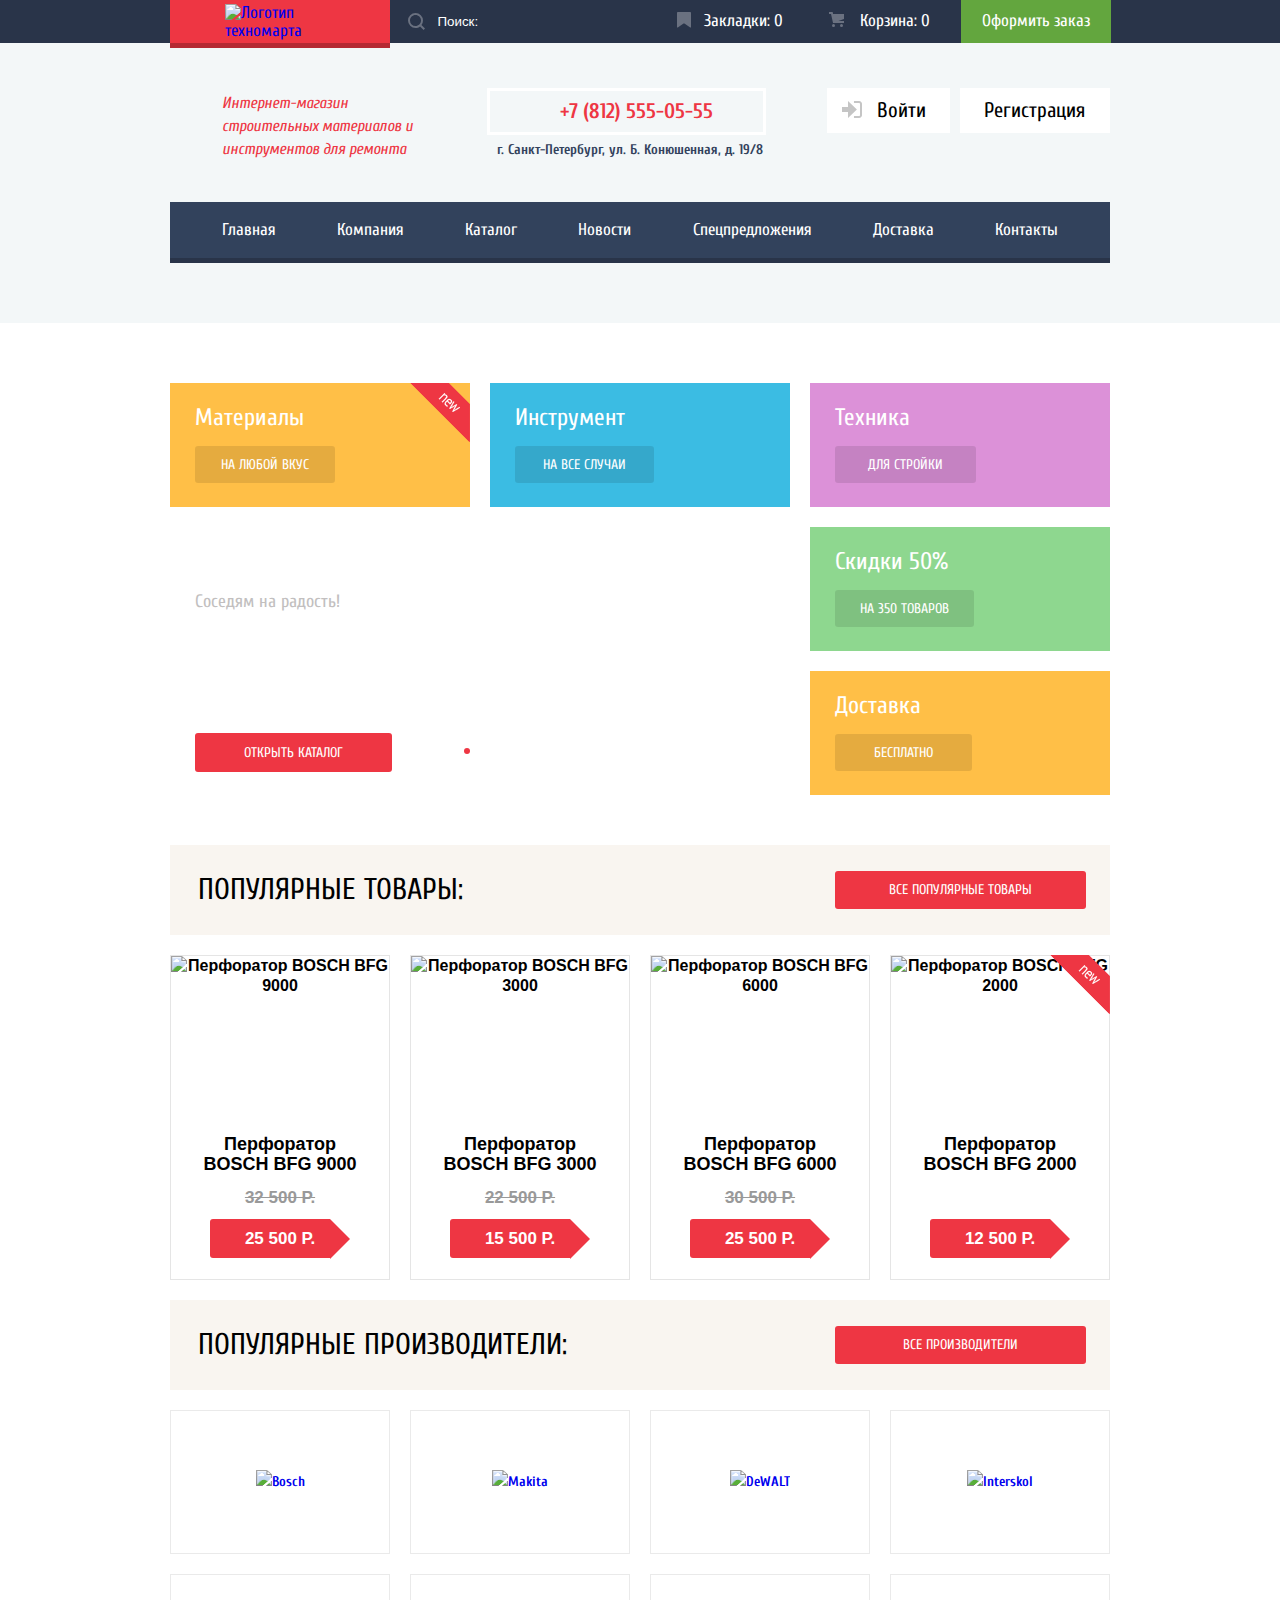
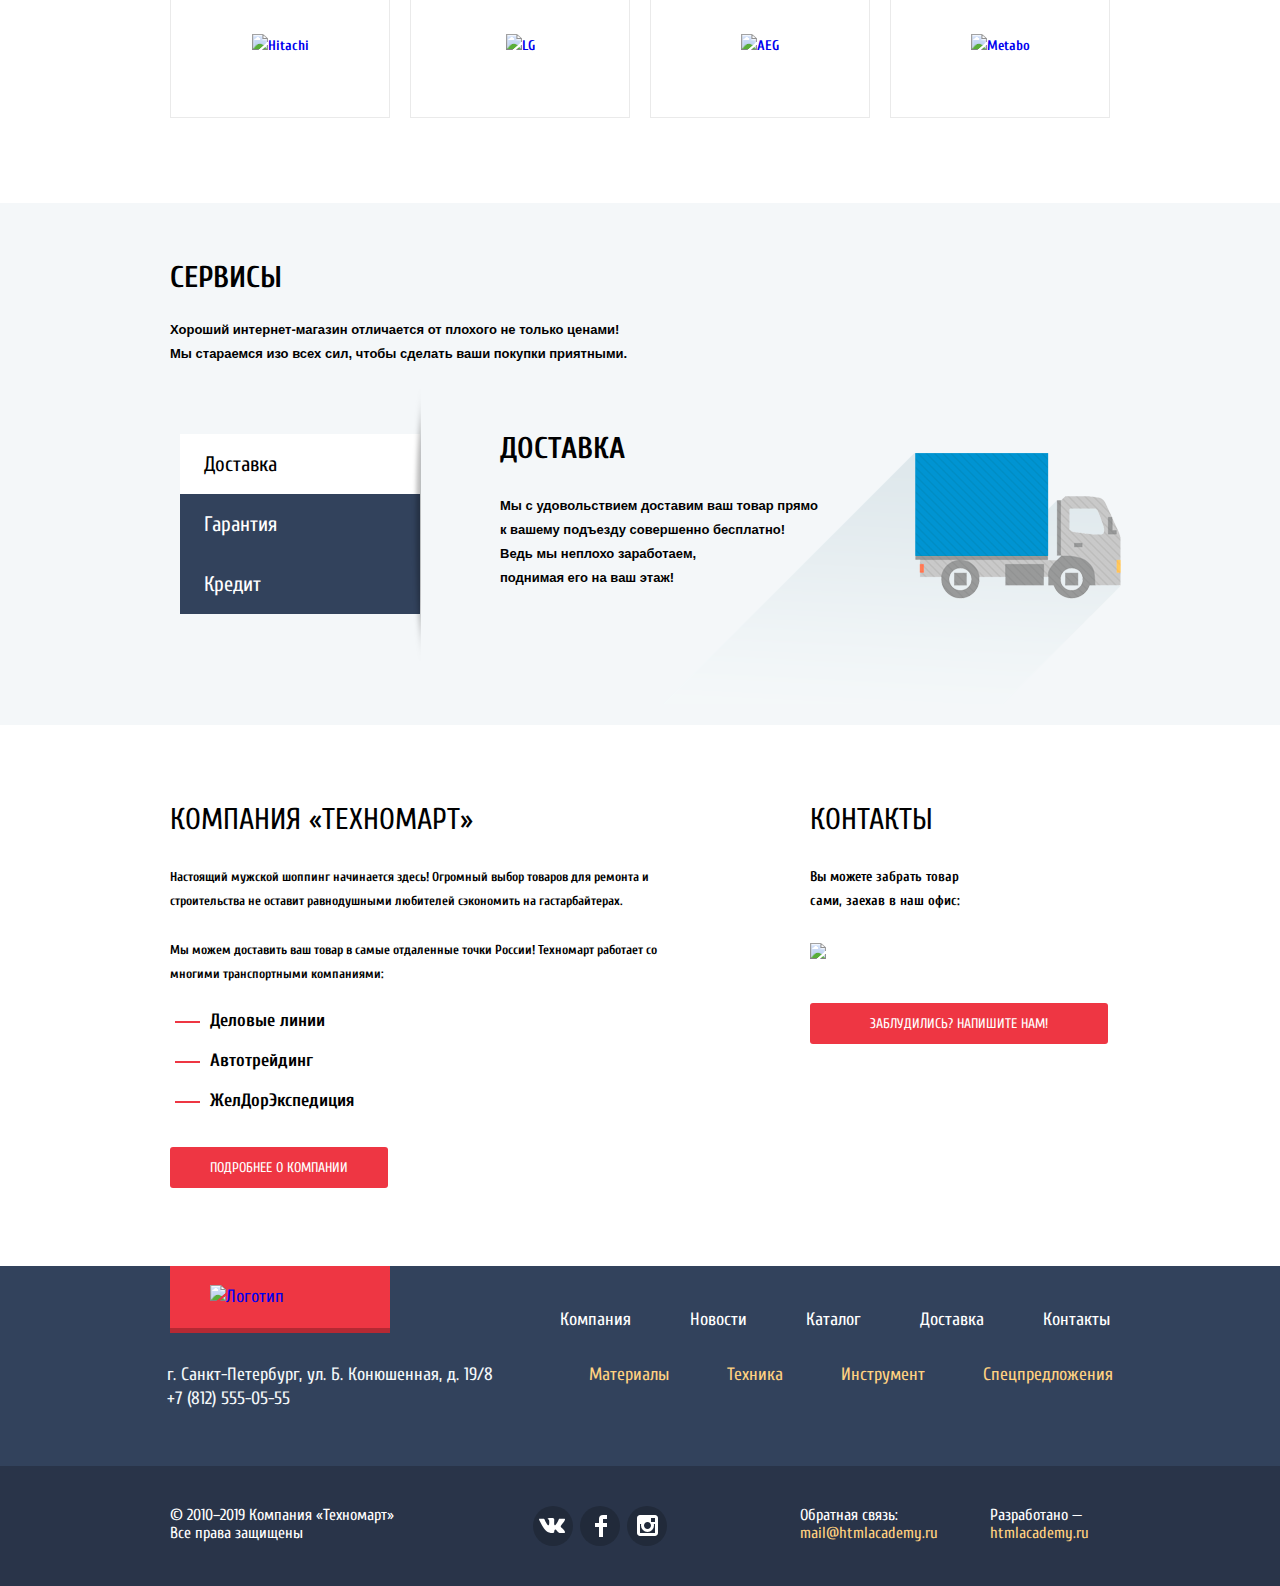
==== commit 63f6c49c: "завершил проект" ====
--- a/index.html
+++ b/index.html
@@ -3,27 +3,30 @@
   <head>
     <meta charset="utf-8">
     <title>HTML Academy: Техномарт</title>
-    <link href="https://fonts.googleapis.com/css?family=Cuprum:400,400i|PT+Sans&amp;subset=cyrillic" rel="stylesheet">
+    <link href="https://fonts.googleapis.com/css?family=Cuprum:400,400i&amp;subset=cyrillic" rel="stylesheet">
+    <link href="https://fonts.googleapis.com/css?family=PT+Sans:400,400i&amp;subset=cyrillic" rel="stylesheet">
     <link href="css/normalize.css" rel="stylesheet">
     <link href="css/style.css" rel="stylesheet">
   </head>
   <body>
     <header class="main-header">
-      <nav class="head-navigation">
-          <a class="logo-link" href="index.html">
-                <img src="img/logo.png" alt="Логотип техномарта">
-          </a>
-          <form class="search" action="https://echo.htmlacademy.ru" method="GET">
-                <input type="search" name="search" placeholder="Поиск:">
-          </form>
-          <ul class="order-manu text-white unstyled-list">
-                <li class="bookmarks"><a href="bookmarks.html">Закладки: 0</a></li>
-                <li class="basket"><a href="basket.html">Корзина: 0</a></li>
-                <li class="order"><a href="order.html">Оформить заказ</a></li>
-          </ul>
-      </nav>
-      <nav class="main-navigation">
-          <div class="main-navigation-align-other">
+        <nav class="head-navigation">
+            <div class="align-head-navigation">
+                <a class="logo-link" href="index.html">
+                    <img src="img/technomart.png" alt="Логотип техномарта" width="110" height="18">
+                </a>
+                <form class="search" action="https://echo.htmlacademy.ru" method="GET">
+                    <input type="search" name="search" placeholder="Поиск:">
+                </form>
+                <ul class="order-manu text-white unstyled-list">
+                    <li class="bookmarks"><a href="bookmarks.html">Закладки: 0</a></li>
+                    <li class="basket"><a href="basket.html">Корзина: 0</a></li>
+                    <li class="order"><a href="order.html">Оформить заказ</a></li>
+                </ul>
+            </div>
+        </nav>
+        <nav class="main-navigation">
+            <div class="main-navigation-align-other">
                 <h1>Интернет-магазин
                     строительных материалов
                     и инструментов для ремонта
@@ -36,8 +39,8 @@
                     <li class="login-link"><a href="login.html">Войти</a></li>
                     <li class="registration-link"><a href="registration.html">Регистрация</a></li>
                 </ul>
-          </div>
-          <div class="main-navigation-align-manu">
+            </div>
+            <div class="main-navigation-align-manu">
                 <ul class="main-menu text-white unstyled-list">
                     <li class="point"><a href="index.html">Главная</a></li>
                     <li class="point"><a href="company.html">Компания</a></li>
@@ -47,14 +50,173 @@
                     <li class="point"><a href="delivery.html">Доставка</a></li>
                     <li class="point"><a href="contacts.html">Контакты</a></li>
                 </ul>
-          </div>
-      </nav>
+            </div>
+        </nav>
   </header>
   <main>
-      <!--сложные блоки-->
+      <section class="index-items">
+          <h2 class="visually-hidden">Главные элементы</h2>
+          <div class="align-index-items">
+              <div class="index-items-cart index-items-materials new">
+                    <h3>Материалы</h3>
+                    <a href="#">на любой вкус</a>
+              </div>
+              <div class="index-items-cart index-items-tool">
+                    <h3>Инструмент</h3>
+                    <a href="#">на все случаи</a>
+              </div>
+              <div class="index-items-cart index-items-equipment">
+                    <h3>Техника</h3>
+                    <a href="#">для стройки</a>
+              </div>
+              <div class="index-items-slider">
+                    <input class="visually-hidden" type="radio" id="product-1" name="toggle" checked>
+                    <input class="visually-hidden" type="radio" id="product-2" name="toggle">
+                    <div class="button-slider-controls">
+                        <label class="slider-controls-item slider-controls-item--1" for="product-1"></label>
+                        <label class="slider-controls-item slider-controls-item--2" for="product-2"></label>
+                    </div>
+                    <div class="slider-controls">   
+                       <label class="slider-controls-item slider-controls-item--1" for="product-1">Первый</label>
+                       <label class="slider-controls-item slider-controls-item--2" for="product-2">Второй</label>
+                    </div>
+                    <ul class="slider-list">
+                        <li class="slider-item">
+                            <h3>дрели</h3>
+                            <p>Соседям на радость!</p>
+                            <a href="catalog.html">открыть каталог</a> 
+                        </li>
+                        <li class="slider-item">
+                            <h3>Перфораторы</h3>
+                            <p>Настоящие мужские игрушки</p>
+                            <a href="catalog.html">открыть каталог</a> 
+                        </li>
+                    </ul>  
+              </div>
+              <div class="align-column-index-items">
+                    <div class="index-items-cart index-items-discounts">
+                        <h3>Скидки 50%</h3>
+                        <a href="#">на 350 товаров</a>
+                    </div>
+                    <div class="index-items-cart index-items-delivery">
+                        <h3>Доставка</h3>
+                        <a href="#">бесплатно</a>
+                    </div>
+              </div>
+          </div>
+      </section>
+      <section class="index-items-popular">
+            <div class="index-items-popular-product">
+                <h2>популярные товары:</h2>
+                <a href="#">все популярные товары</a>
+            </div>
+            <ul class="catalog-list unstyled-list">
+                <li class="item">
+                    <div class="actions">
+                        <a href="order.html" class="buy">купить</a>
+                        <a href="bookmark.html" class="add-bookmarks">в закладки</a>
+                    </div>
+                    <div class="image"><img src="img/bfg-9000.jpg" width="218" height="168" alt="Перфоратор BOSCH BFG 9000"></div>                           
+                    <div class="catalog-item-title">Перфоратор BOSCH BFG 9000</div>
+                    <div class="align-price">
+                        <span class="price">32 500 Р.</span>
+                        <span class="price-discount">25 500 Р.</span> 
+                    </div>     
+                </li>
+                <li class="item">
+                    <div class="actions">
+                        <a href="order.html" class="buy">купить</a>
+                        <a href="bookmark.html" class="add-bookmarks">в закладки</a>
+                    </div>
+                    <div class="image"><img src="img/product-1.jpg" width="218" height="168" alt="Перфоратор BOSCH BFG 3000"></div>                           
+                    <div class="catalog-item-title">Перфоратор BOSCH BFG 3000</div>
+                    <div class="align-price">
+                        <span class="price">22 500 Р.</span>
+                        <span class="price-discount">15 500 Р.</span> 
+                    </div>     
+                </li>
+                <li class="item">                   
+                    <div class="actions">
+                        <a href="order.html" class="buy">купить</a>
+                        <a href="bookmark.html" class="add-bookmarks">в закладки</a>
+                    </div>
+                    <div class="image"><img src="img/product-2.jpg" width="218" height="168" alt="Перфоратор BOSCH BFG 6000"></div>                           
+                    <div class="catalog-item-title">Перфоратор BOSCH BFG 6000</div>
+                    <div class="align-price index-items-align-price">
+                        <span class="price">30 500 Р.</span>
+                        <span class="price-discount">25 500 Р.</span> 
+                    </div>     
+                </li>
+                <li class="item new">
+                    <div class="actions">
+                        <a href="order.html" class="buy">купить</a>
+                        <a href="bookmark.html" class="add-bookmarks">в закладки</a>
+                    </div>
+                    <div class="image"><img src="img/product-3.jpg" width="218" height="168" alt="Перфоратор BOSCH BFG 2000"></div>                           
+                    <div class="catalog-item-title">Перфоратор BOSCH BFG 2000</div>
+                    <div class="align-price index-items-margin-price">
+                        <span class="price-discount">12 500 Р.</span> 
+                    </div>     
+                </li>
+            </ul>
+            <div class="index-items-popular-producer">
+                <h2>популярные производители:</h2>
+                <a href="#">все производители</a>
+            </div>
+            <ul class="index-items-popular-brands unstyled-list">
+                <li class="item-brands"><a href="#"><img src="../832595-technomart-24/img/bosch.png" alt="Bosch"></a></li>
+                <li class="item-brands"><a href="#"><img src="../832595-technomart-24/img/Makita.png" alt="Makita"></a></li>
+                <li class="item-brands"><a href="#"><img src="../832595-technomart-24/img/DeWALT.png" alt="DeWALT"></a></li>
+                <li class="item-brands"><a href="#"><img src="../832595-technomart-24/img/Interskol.png" alt="Interskol"></a></li>
+                <li class="item-brands"><a href="#"><img src="../832595-technomart-24/img/Hitachi.png" alt="Hitachi"></a></li>
+                <li class="item-brands"><a href="#"><img src="../832595-technomart-24/img/LG.png" alt="LG"></a></li>
+                <li class="item-brands"><a href="#"><img src="../832595-technomart-24/img/AEG.png" alt="AEG"></a></li>
+                <li class="item-brands"><a href="#"><img src="../832595-technomart-24/img/Metabo.png" alt="Metabo"></a></li>
+            </ul>
+        </section>
+        <aside class="service">
+            <div class="align-service">
+                <div class="service-schtick main-schtick">
+                    <h2>сервисы</h2>
+                    <p>Хороший интернет-магазин отличается от плохого не только ценами!
+                       Мы стараемся изо всех сил, чтобы сделать ваши покупки приятными.
+                    </p>
+                </div>
+                <div class="changing-window-service">
+                    <ul class="service-window unstyled-list">
+                        <li class="service-window-acive"><button class="window-acive-delivery" type="button">Доставка</button></li>
+                        <li class="service-window-acive"><button class="window-acive-warranty" type="button">Гарантия</button></li>
+                        <li class="service-window-acive"><button class="window-acive-credit" type="button">Кредит</button></li>
+                    </ul>
+                    <div class="service-schtick service-delivery">
+                        <h3>Доставка</h3>
+                        <p>Мы с удовольствием доставим ваш товар прямо 
+                            к вашему подъезду совершенно бесплатно!
+                            Ведь мы неплохо заработаем,<br> 
+                            поднимая его на ваш этаж!
+                        </p>
+                    </div>
+                    <div class="service-schtick service-warranty">
+                        <h3>Гарантия</h3>
+                        <p>Если купленный у нас товар поломается или заискрит, 
+                            а также в случае пожара, спровоцированного его возгаранием,  вы всегда можете быть уверены в нашей гарантии. Мы обменяем сгоревший товар на новый. 
+                            Дом уж восстановите как-нибудь сами.
+                        </p>
+                    </div>
+                    <div class="service-schtick service-credit">
+                        <h3>Кредит</h3>
+                        <p>Залезть в долговую яму стало проще! 
+                            Кредитные консультанты придут вам на помощь.
+                        </p>
+                        <a href="send-application.html">отправить заявку</a>
+                    </div>
+                </div>
+            </div>
+        </aside>
       <section class="company">
-          <section class="company-about text-white">
-              <h2>КОМПАНИЯ «Техномарт»</h2>
+          <h2 class="visually-hidden">Компания</h2>
+          <section class="company-about">
+              <h3>КОМПАНИЯ «Техномарт»</h3>
               <p>Настоящий мужской шоппинг начинается здесь!
                    Огромный выбор товаров для ремонта и строительства не оставит равнодушными любителей сэкономить на гастарбайтерах.</p>
               <p>Мы можем доставить ваш товар в самые отдаленные точки России!
@@ -67,22 +229,21 @@
               <a href="detailed.html" class="pop-up-link detailed">подробнее о компании</a>
           </section>
           <section class="company-contacts text-white">
-              <h2>КОНТАКТЫ</h2>
+              <h3>КОНТАКТЫ</h3>
               <p>Вы можете забрать товар сами,
                  заехав в наш офис:</p>
-              <div class="company-contacts-map"><a href="map.html"><img src="img/map.png" alt="Карта" width="300px" height="158px"></a></div>
+              <div class="company-contacts-map"><a href="map.html" class="company-contacts-map-link"><img src="img/map.png" alt="Карта" width="300" height="158"></a></div>
               <a href="feedback.html" class="pop-up-link feedback">заблудились? Напишите нам!</a>
           </section>
       </section>
       <section class="map-pop-up">
         <h3 class="visually-hidden">Адрес</h3>
-        <a href="index.html" class="close"></a>
-        <img src="img/rectangle.png" width="970px" height="446px" alt="Офис компании по адресу ул. Большая Конюшенная 19/8, Санкт-Петербург">
+        <button class="close" type="button">Закрыть</button>
+        <iframe src="https://www.google.com/maps/embed?pb=!1m18!1m12!1m3!1d1998.6036253003165!2d30.320858716173472!3d59.938719169054075!2m3!1f0!2f0!3f0!3m2!1i1024!2i768!4f13.1!3m3!1m2!1s0x4696310fca145cc1%3A0x42b32648d8238007!2z0JHQvtC70YzRiNCw0Y8g0JrQvtC90Y7RiNC10L3QvdCw0Y8g0YPQuy4sIDE5LzgsINCh0LDQvdC60YIt0J_QtdGC0LXRgNCx0YPRgNCzLCAxOTExODY!5e0!3m2!1sru!2sru!4v1552736835577" width="940" height="448" allowfullscreen></iframe>
     </section>
-    
     <section class="feedback-pop-up">
         <h3 class="visually-hidden">Обратная связь</h3>
-        <a href="index.html" class="close"></a>
+        <button class="close" type="button">Закрыть</button>
         <form class="feedback-form" action="https://echo.htmlacademy.ru" method="post">
           <div class="feedback-form-align">
                 <fieldset>
@@ -108,7 +269,7 @@
       <nav class="minor">
           <div class="minor-align">
                 <a class="minor-align-link" href="index.html">
-                    <img src="img/logo.png" alt="Логотип техномарта">
+                    <img src="img/technomart.png" alt="Логотип техномарта" width="140" height="24">
                 </a>
                 <ul class="footer-navigation text-white unstyled-list">
                     <li><a href="company.html">Компания</a></li>
@@ -129,21 +290,28 @@
                 </ul>
           </div>
       </nav>
-      <section class="finale text-white">
-          <p class="copyright">© 2010–2019 Компания «Техномарт»
-             Все права защищены</p>
-          <ul class="social unstyled-list">
-              <li class="vk"><a href="https://vk.com"><span class="visually-hidden">В Контакте</span></a></li>
-              <li class="fcb"><a href="https://facebook.com"><span class="visually-hidden">facebook</span></a></li>
-              <li class="insta"><a href="https://instagram.com"><span class="visually-hidden">instagram</span></a></li>
-          </ul>
-          <p class="htmlacademy">Обратная связь:
-              <a href="https://mail@htmlacademy.ru">mail@htmlacademy.ru</a>
-          </p>
-          <p class="htmlacademy">Разработано —
-              <a href="https://htmlacademy.ru">htmlacademy.ru</a>
-          </p>
+      <section class="finale">
+          <h2 class="visually-hidden">Секция копирайта и обратной связи</h2>
+          <div class="align-finale-section">
+            <p class="copyright">© 2010–2019 Компания «Техномарт» Все права защищены</p>                 
+            <ul class="social unstyled-list">
+                <li class="vk"><a href="https://vk.com"><span class="visually-hidden">В Контакте</span></a></li>
+                <li class="fcb"><a href="https://facebook.com"><span class="visually-hidden">facebook</span></a></li>
+                <li class="insta"><a href="https://instagram.com"><span class="visually-hidden">instagram</span></a></li>
+            </ul>
+            <div class="developer-contract">
+                <p class="htmlacademy">Обратная связь:
+                    <a href="https://mail@htmlacademy.ru">mail@htmlacademy.ru</a>
+                </p>
+                <p class="htmlacademy">Разработано —
+                    <a href="https://htmlacademy.ru/intensive/htmlcss">htmlacademy.ru</a>
+                </p>
+            </div>
+          </div>
       </section>
    </footer>
+   <script src="js/form.js"></script>
+   <script src="js/map.js"></script>
+   <script src="js/service.js"></script>
  </body>
 </html>
--- a/css/style.css
+++ b/css/style.css
@@ -1,13 +1,11 @@
 body {
-    margin: 0px;
-    padding: 0px;
-  
-    font-family: "Cuprum", Arial , sans-serif;
+    margin: 0;
+    padding: 0;  
+    font-family: "Cuprum", "PT Sans" , sans-serif;
     font-size: 14px;
     font-weight: 700;
     line-height: 24px;
-    color: #000000;
-    
+    color: #000000;   
     background-color: #ffffff;
     background-position: top center;
     background-repeat: no-repeat;
@@ -24,10 +22,16 @@
     overflow: hidden;
 }
 
+
+img {
+    max-width: 100%;
+    height: auto;
+}
+
 .feedback-pop-up,
 .map-pop-up,
 .item-added-pop-up {
-    display: 
+    display: none;
 }
 
 .unstyled-list,
@@ -49,18 +53,17 @@
 }
 
 .head-navigation {
-    height: 43px;
+    min-height: 43px;
     font-size: 17px;
     line-height: 18px;
     font-weight: normal;
     text-align: left;
     color: #ffffff;
-
     background-color: #293449;
 }
 
 .search input {
-    border: 0px;
+    border: 0;
     background-color:#293449;
 }
 
@@ -86,34 +89,38 @@
 }
 
 .main-navigation h1 {
+    font-family: "Cuprum", "Arial", sans-serif;
     font-style: italic;
     font-size: 16px;
-    font-weight: normal;
     line-height: 23px;
     text-align: left;
     color: #ee3643;
+    margin-left: 52px;
+    margin-top: 4px;
+    width: 220px;
+    font-weight: normal;
 }
 
 .header-contacts {
   font-size: 14px;
   line-height: 24px;
   color: #32425c;
-  text-align: center;
 }
 
 .person {
-    padding: 10px 0;
     font-size: 21px;
     line-height: 21px;
 }
 
-.person a {
-    padding: 10px 62px 11px 52px;
+.person-profile {
+    padding: 13px 66px 13px 48px;
     background-color: #ffffff;
 }
 
 .header-contacts p:last-child {
     margin-bottom: 0;
+    margin-top: 3px;
+    padding-left: 10px;
 }
 
 .my-order-link a,
@@ -130,25 +137,16 @@
   text-align: center;
 }
 
-h1 {
-    width: 200px;
-    margin-bottom: 0;
-}
-
 .header-contacts {
-    width: 274px;
+    min-width: 270px;
 }
 
 .user-navigation {
-    padding-left: 0px;
+    padding-left: 0;
     font-size: 21px;
     line-height: 21px;
     font-style: normal;
     font-weight: normal;
-}
-
-.minor-align-link {
-    height: 68px;;
 }
 
 .minor-align-addres {
@@ -164,6 +162,8 @@
     font-size: 13px;
     line-height: 18px;
     padding-left: 0;
+    margin-top: 18px;
+    margin-bottom: 0;
 }
 
 .catalog-title {
@@ -171,12 +171,11 @@
 }
 
 .catalog-title h2 {
-    font-family: Cuprum;
+    font-family: Cuprum, "Arial", sans-serif;
     font-size: 30px;
     font-weight: normal;
     line-height: 30px;
     text-transform: uppercase;
-
     background-color: #f2f6f8;
 }
 
@@ -196,16 +195,11 @@
 
 .person-cabinet-link {
     margin-left: 30px;
-}
-
-.filters h4 {
-    font-size: 17px;
-    line-height: 30px;
+    width: 120px;
 }
 
 .filtr-producer label,
 .filtr-power label{
-    font-family: PTSans, Arial, sans-serif;
     font-size: 15px;
     line-height: 20px;
     font-weight: normal;
@@ -216,7 +210,7 @@
 }
 
 .item {
-    font-family: PTSans, Arial, sans-serif;
+    font-family: "PT-Sans", "Arial", sans-serif;
     position: relative;
     display: inline-block;
     margin-right: 20px;
@@ -227,21 +221,36 @@
     border: 1px solid #e5e5e5;
 }
 
-.flag {
+.filtr h3 {
+    font-family: "PT-Sans", "Arial", sans-serif;
+    font-size: 13px;
+    line-height: 18px;
+    font-weight: 700;
+    margin: 0;
+}
+
+.filtr {
+    padding: 12px 0 10px 15px;
+    margin-bottom: 15px;
+    border-radius: 3px;
+}
+
+.new::before {
+    content: "";
     position: absolute;
     top: -1px;
     right: -1px;
+    z-index: 100;
     width: 60px;
     height: 60px;
-    text-indent: -1000px;
-    overflow: hidden;
-    z-index: 20;
-}
-
-.flag-new {
     background: url('../img/new-flag.png') no-repeat 0 0;
 }
- 
+
+.align-index-items .new::before {
+    top: 0;
+    right: 0.5px;
+}
+
 .item .image {
     width: 218px;
     height: 168px;
@@ -264,7 +273,7 @@
     width: 218px;
     height: 88px;
     padding: 40px 0;
-    background-color: rgba(255,255,255,0.9);
+    background-color: rgb(255,255,255);
     z-index: 10;
 }
 
@@ -282,7 +291,7 @@
     width: 80px;
     margin: 10px auto;
     margin-bottom: 20px;
-    padding: 10px 30px;
+    padding: 10px 35px;
     color: white;
     background: #ee3643;
     border-radius: 3px;
@@ -331,13 +340,8 @@
     font-size: 16px;
 }
 
-.minor img {
-    width: 220px;
-    height: 65px;
-}
-
 .button {
-    font-family: PTSans, Arial, sans-serif;
+    font-family: "PT-Sans", "Arial", sans-serif;
     font-size: 13px;
     line-height: 18px;
 }
@@ -362,26 +366,58 @@
     border-bottom: 1px solid #e5e5e5;
 }
 
-.filters h4 {
-    margin: 0;
-}
-
 .filtr-producer {
-    padding-bottom: 0px;
+    padding-bottom: 0;
 }
 
 .sorting {
+    display: flex;
+    justify-content: space-between;
+    align-items: center;
     font-weight: normal;
     width: 700px;
+    font-family: "PT-Sans", "Arial", sans-serif;
+    text-transform: uppercase;
+    border-radius: 3px;
+}
+
+.sorting-type {
+    width: 445px;
+    display: flex;
+    justify-content: space-between;
+    margin-right: 15px;
+}
+
+.sorting-type a {
+    color: #b6b3ae;
+    font-size: 13px;
+    line-height: 18px;
+    padding-top: 3px;
+    height: 18px;
+    border-bottom: 1px dotted #ee3643;
 }
 
 .sorting h3 {
-    font-weight: normal;
+    font-size: 13px;
+    line-height: 18px;
+    margin-left: 20px;
+    margin-bottom: 10px;
+}
+
+.sorting-type button {
+    border: none;
+    background: transparent;
+    opacity: 0.3;
+    padding: 0;
+}
+
+.sorting-type-button button:first-child {
+    margin-right: 15px;
 }
 
 .button {
     width: 140px;
-    height: 40px;
+    height: 60px;
     padding: 0;
     margin: 0;
     border: 1px solid #e5e5e5;
@@ -392,15 +428,16 @@
 .breadcrumbs li {
     padding-left: 25px;
     display: block;
-    margin-right: 10px;
     text-transform: uppercase;
+    padding-right: 15px;
 }
 
 .pagination-item {
-    padding: 7px 0px;
+    padding: 7px 0;
     border: 1px solid #e5e5e5;
     margin-right: 10px;
     border-radius: 3px;
+    font-weight: normal;
 }
 
 .pagination-item a {
@@ -428,11 +465,12 @@
 .next-pagination-item {
     border: 1px solid #e5e5e5;
     border-radius: 3px;
-    padding: 7px 0px;
+    padding: 7px 0;
 }
 
 .next-pagination-item a {
     padding: 12px 38px;
+    font-weight: normal;
 }
 
 .pagination-list a,
@@ -464,7 +502,7 @@
     background-color: #ffffff;
 }
 
-.company h2 {
+.company h3 {
     font-size: 30px;
     font-weight: normal;
     line-height: 30px;
@@ -474,10 +512,7 @@
 .company-about p {
     font-size: 13px;
     line-height: 24px;
-}
-
-.finale p:last-child {
-    margin: 0 16px 0 48px;
+    margin-bottom: 25px;
 }
 
 .finale p:first-child {
@@ -536,27 +571,30 @@
 .buy,
 .add-bookmarks {
     display: block;
-    width: 129px;
+    width: 130px;
     margin: 0 auto;
     margin-bottom: 7px;
     padding: 7px 0;
     background-color: #63a63e;
-    border: 3px solid #63a63e;
-    border-bottom-color: #367315;
+    border-bottom: 3px solid #367315;
     border-radius:3px;
     color: white;
     font-size: 14px;
     font-weight: normal;
-    font-family: "Cuprum", sans-serif;
+    font-family: "Cuprum", "Arial", sans-serif;
     line-height: 18px;
     text-decoration: none;
     text-transform: uppercase;
 }
 
+.buy {
+    width: 136px;
+}
+
 .add-bookmarks {
     color: #32425c;
     background: white;
-    border-bottom-color: #63a63e;
+    border: 3px solid #63a63e;
 }
 
 .search input{
@@ -564,21 +602,16 @@
     height: 42px;
 }
 
-.head-navigation img {
-    width: 220px;
-    height: 47px;
-}
-
 .order-manu li {
     padding: 12px 0px 13px 0;
 }
 
 .bookmarks a {
-    padding: 11px 20px 11px 42px;
+    padding: 11px 20px 13px 44px;
 }
 
 .basket a {
-    padding: 11px 25px 11px 55px;
+    padding: 11px 31px 13px 57px;
 }
 
 .order a {
@@ -588,6 +621,7 @@
 .login-link {
     height: 21px;
     padding: 12px 0;
+    margin-left: 17px;
 }
 
 .copyright {
@@ -621,24 +655,30 @@
 .company-about {
     width: 500px;
     margin-right: 140px;
+    padding-left: 10px;
 }
 
 .company-contacts {
     width: 300px;
+    padding-right: 10px;
 }
 
 .detailed {
-    padding: 15px 40px;
+    padding: 12px 40px;
     border-radius: 3px;
-    
 }
 
 .capability {
-    margin: 17px 0 55px 0;
-}
-
-.company h2 {
+    margin: 17px 0 45px 0;
+}
+
+.company h3 {
     margin-top: 0;
+}
+
+.company-contacts p {
+    width: 180px;
+    margin-bottom: 30px;
 }
 
 .feedback {
@@ -647,13 +687,13 @@
 }
 
 .company-contacts-map {
-    margin-bottom: 30px;
+    margin-bottom: 45px;
 }
 
 .telephone {
     border: 3px solid #ffffff;
-    padding: 10px 0;
-    margin: 0px 0px;  
+    padding: 10px 50px 10px 70px;
+    margin: 0;  
 }
 
 .order:hover {
@@ -662,6 +702,229 @@
 
 .minor-align-addres {
     width: 330px;
+}
+
+.index-items-cart {
+    position: relative;
+    width: 300px;
+    padding-bottom: 30px;
+}
+
+.index-items-cart h3 {
+    font-family: Cuprum, "Arial", sans-serif ;
+    font-size: 24px;
+    line-height: 30px;
+    color: #ffffff;
+    font-weight: normal;
+    margin: 20px 0 20px 25px;
+}
+
+.index-items-cart a{
+    font-family: Cuprum, "Arial", sans-serif ;
+    font-size: 14px;
+    line-height: 18px;
+    font-weight: normal;
+    color: #ffffff;
+    text-transform: uppercase;
+    background-color: rgba(0, 0, 0, 0.1);
+    border-radius: 3px;
+    margin:25px;
+    margin-bottom: 0;
+}
+
+.index-items-materials a {
+    padding: 10px 26px;
+}
+
+.index-items-tool a {
+    padding: 10px 28px;
+}
+
+.index-items-equipment a {
+    padding: 10px 33px;
+}
+
+.index-items-discounts a {
+    padding: 10px 25px;
+}
+
+.index-items-delivery a {
+    padding: 10px 39px;
+}
+
+.index-items-cart a:hover {
+    background-color: rgba(0, 0, 0, 0.4);
+}
+
+.index-items-cart a:active {
+    background-color: rgba(0, 0, 0, 0.6);
+}
+
+.index-items-slider {
+    width: 620px;
+    position: relative;
+}
+
+.slider-list h3 {
+    font-family: Cuprum, sans-serif ;
+    font-size: 36px;
+    line-height: 36px;
+    color: #ffffff;
+    font-weight: normal;
+    margin-bottom: 5px;
+    margin-top: 10px;
+    width: 220px;
+    text-transform: uppercase;
+}
+
+.slider-item {
+    display: none;
+    min-height: 268px;
+    padding-left: 25px;
+    padding-top: 12px;
+}
+
+.slider-controls label {
+    position: relative;    
+    display: inline-block;
+    width: 12px;
+    height: 12px;
+    padding: 8px 4px;    
+    border-radius: 50%;
+    cursor: pointer;
+}
+
+.slider-controls label::after {
+    content: "";    
+    position: absolute;
+    top: 12px;
+    left: 12px;
+    z-index: 1;    
+    width: 10px;
+    height: 10px;   
+    background: #ffffff;    
+    border-radius: 50%;
+}
+
+#product-1:checked ~ .slider-list .slider-item:nth-child(1) {
+    display: block;
+}
+  
+#product-2:checked ~ .slider-list .slider-item:nth-child(2) {
+    display: block;
+}
+
+#product-2:checked ~ .slider-list .slider-item:nth-child(1) {
+    display: none;
+}
+
+#product-1:checked ~ .slider-controls .slider-controls-item--1::before,
+#product-2:checked ~ .slider-controls .slider-controls-item--2::before {
+    content: "";
+    position: absolute;
+    left: 70%;
+    top: 50%;
+    z-index: 2;
+    width: 6px;
+    height: 6px;  
+    background-color: #ee3643;;
+    border-radius: 50%;
+}
+
+.button-slider-controls .slider-controls-item--1::before {
+    content: "";
+    position: absolute;
+    top: 130px;
+    left: 20px;
+    z-index: 2;
+    width: 22px;
+    height: 40px;  
+    background-image: url("data:image/svg+xml,%3Csvg xmlns='http://www.w3.org/2000/svg' width='22' height='40' viewBox='0 0 22 40'%3E%3Cpath fill='%23FFF' d='M19.83-.035l2.089 2.099L4.13 19.947l17.847 17.939-2.09 2.099L-.048 19.947z'/%3E%3C/svg%3E");
+    background-repeat: no-repeat;
+}
+
+.button-slider-controls .slider-controls-item--2::before {
+    content: "";
+    position: absolute;
+    top: 130px;
+    left: 580px;
+    z-index: 2;
+    width: 22px;
+    height: 40px;  
+    background-image: url("data:image/svg+xml,%3Csvg xmlns='http://www.w3.org/2000/svg' width='22' height='40' viewBox='0 0 22 40'%3E%3Cpath fill='%23FFF' d='M2.098-.035L.009 2.064l17.789 17.883L-.048 37.886l2.089 2.099 19.935-20.038z'/%3E%3C/svg%3E");
+    background-repeat: no-repeat;
+}
+
+.slider-list p {
+    font-family: Cuprum, "Arial", sans-serif ;
+    font-size: 18px;
+    line-height: 24px;
+    font-weight: normal;
+    color: #c2bfbf;
+    margin: 0;
+    width: 220px;
+    margin-bottom: 127px;
+}
+
+.slider-item a {
+    font-family: Cuprum, "Arial", sans-serif ;
+    font-size: 14px;
+    line-height: 18px;
+    font-weight: normal;
+    color: #ffffff;
+    text-transform: uppercase;
+    background-color: #ee3643;
+    border-radius: 3px;
+    padding: 11px 49px 11px 49px;
+    margin-bottom: 22px;
+}
+
+.slider-item a:hover {
+    background-color: #d63640;
+}
+
+.slider-item a:active {
+    background-color: #be2a33;
+}
+
+.slider-controls {
+    position: absolute;
+    left: 300px;
+    bottom: 55px;
+    z-index: 100;
+    min-width: 48px;
+    height: 18px;
+    text-align: center;
+    font-size: 0;
+    transform: translateX(-50%);
+}  
+
+.slider-item:first-child {
+    display: block;
+    background-image: url("../img/man-drill.png");
+    background-repeat: no-repeat;
+}
+
+.slider-item:last-child {
+    background-image: url("../img/man-puncher.png");
+    background-repeat: no-repeat;
+}
+
+.index-items-materials,
+.index-items-delivery {
+    background-color: #ffbf47;
+}
+
+.index-items-tool {
+    background-color: #3bbce3;
+}
+
+.index-items-equipment {
+    background-color: #dc91d8;
+}
+
+.index-items-discounts {
+    background-color: #8ed78f;
 }
 
 .order-manu .bookmarks:active,
@@ -672,14 +935,22 @@
 }
 
 .order-manu .order:active {
-    background-color: #518534;
-}
-
-.search input:hover,
-.bookmarks:hover,
+    background-color: #518534;   
+}
+
+.order:active a {
+    color: #cacfd6;
+}
+
+
 .basket:hover,
 .main-menu li:hover {
-    background-color: #212a3a;
+    background-color: #293449;
+}
+
+.search input:hover,
+.bookmarks:hover {
+    background-color: #293449;
 }
 
 .search input:focus {
@@ -752,11 +1023,6 @@
     border-color: #518534;
 }
 
-.logo-link img:hover,
-.logo-link img:active {
-    opacity: 0.9;
-}
-
 .add-bookmarks:hover {
     border-color: #32425c;
 }
@@ -769,27 +1035,26 @@
 /*Сетка*/
 
 .head-navigation {
-    margin-bottom: 50px;
-    padding: 0 10px;
-    display: flex;
-    box-sizing: border-box;
+    display: flex;
     justify-content: center;
+    margin-bottom: 40px;
 }
 
 .order-manu {
     display: flex;
     flex-direction: row;
     align-self: center;
-    padding-left: 0px;
+    padding-left: 0;
     margin: 0;
 }
 
 .main-navigation {
-    padding: 0 10px;
     display: flex;
     flex-direction: column;
     align-items: center;
     justify-content: center;
+    margin-bottom: 60px;
+
 }
 
 .main-navigation-align-other {
@@ -798,6 +1063,7 @@
     box-sizing: border-box;
     display: flex;
     flex-direction: row;
+    padding-top: 5px;
     
     justify-content: space-between;
 }
@@ -806,34 +1072,37 @@
     margin-bottom: 60px;
     box-sizing: border-box;
     min-height: 60px;
+    padding: 0 10px;
 }
 
 .main-menu {
-    min-width: 940px;
-    display: flex;
+    width: 940px;
+    display: flex;
+    flex-wrap: wrap;
     flex-direction: row;
-    padding-left: 0px;
-    margin: 0px;
+    padding-left: 0;
+    margin: 0;
 }
 
 .point {
     flex-grow: 1;
-    padding: 19px 0px 20px 0px;
+    padding: 19px 0 20px 0;
 }
 
 .point a {
-    padding: 17px 31px 23px 31px;
+    padding: 17px 31px 23px 30px;
 }
 
 .point:first-child a {
-    padding-left: 50px;
+    padding-left: 52px;
 }
 
 .point:last-child a {
-    padding-right: 51px;
+    padding-right: 52px;
 }
 
 .user-navigation {
+    position: relative;
     width: 300px;
     display: flex;
     flex-flow: row wrap;
@@ -843,14 +1112,14 @@
 .company {
     display: flex;
     justify-content: center;
+    margin: 80px 0 86px 0;
+}
+
+.minor {
+    padding: 0;
+    display: flex;
+    flex-direction: column;
     padding: 0 10px;
-    margin: 80px 0 86px 0;
-}
-
-.minor {
-    padding: 0px;
-    display: flex;
-    flex-direction: column;
 }
 
 .minor-align {
@@ -866,7 +1135,8 @@
 .footer-navigation {
     width: 550px;
     display: flex;
-    margin: 42px 0px 0px 170px;
+    flex-wrap: wrap;
+    margin: 42px 0 0 170px;
     padding-left: 0;
     justify-content: space-between;
 }
@@ -874,6 +1144,7 @@
 .pick-out {
     width: 524px;
     display: flex;
+    flex-wrap: wrap;
     margin: 0 0 0 52px;
     justify-content: space-between;
 }   
@@ -884,17 +1155,22 @@
     padding: 40px 0;
 }
 
+.container .container-align {
+    padding: 0 10px;
+}
+
 .social {
     display: flex;
     width: 140px;
     justify-content: space-around;
-    margin: 0 122px 0 140px;
+    margin: 0;
     padding-left: 0;
 }
 
 .container {
     display: flex;
-    justify-content: center;
+    align-items: center;
+    flex-direction: column;
 }
 
 .breadcrumbs {
@@ -922,7 +1198,9 @@
 }
 
 .catalog-title h2 {
-    padding: 30px 700px 35px 32px;  
+    padding: 30px 700px 30px 28px;
+    margin-top: 18px;
+    margin-bottom: 20px;  
 }
 
 .container-align-main {
@@ -933,6 +1211,7 @@
 .pagination-list {
     display: flex;
     padding-left: 10px; 
+    margin-bottom: 46px;
 }
 
 /*декоративные элементы*/
@@ -953,7 +1232,7 @@
     content: '';
     position: absolute;
     left: 0; 
-    top: 2;
+    top: -3px;
     width: 1.7em; height: 1.7em;
     opacity: 0.8;
     background-image: url('../img/checkbox-off.svg');
@@ -964,7 +1243,7 @@
     content: '';
     position: absolute;
     left: 0; 
-    top: 2;
+    top: -3px;
     width: 1.7em; height: 1.7em;
     opacity: 0.8;
     background-image: url('../img/checkbox-on.svg');
@@ -996,7 +1275,7 @@
     content: '';
     position: absolute;
     left: 0;
-    top: -1;
+    top: -5px;
     width: 1.7em; height: 1.7em;
     opacity: 0.8;
     background-image: url('../img/radio-off.svg');
@@ -1007,7 +1286,7 @@
     content: '';
     position: absolute;
     left: 0;
-    top: -1;
+    top: -5px;
     width: 1.7em; height: 1.7em;
     opacity: 0.8;
     background-image: url('../img/radio-on.svg');
@@ -1024,7 +1303,7 @@
 
 .filtr-producer,
 .filtr-power {
-    padding-left: 0px;
+    padding-left: 0;
 }
 
 .filtr-producer li,
@@ -1035,32 +1314,32 @@
 .search input {
     background-image: url("data:image/svg+xml,%3Csvg xmlns='http://www.w3.org/2000/svg' width='17' height='17' viewBox='0 0 17 17'%3E%3Cpath fill='%236a7180' d='M17 15.586l-3.542-3.542A7.465 7.465 0 0 0 15 7.5 7.5 7.5 0 1 0 7.5 15c1.71 0 3.282-.579 4.544-1.542L15.586 17 17 15.586zM2 7.5C2 4.467 4.467 2 7.5 2 10.532 2 13 4.467 13 7.5c0 3.032-2.468 5.5-5.5 5.5A5.506 5.506 0 0 1 2 7.5z'/%3E%3C/svg%3E%0A");
 
-    background-position: 15px;
-    background-repeat: no-repeat;
-    padding-left: 45px;
+    background-position: 18px;
+    background-repeat: no-repeat;
+    padding-left: 48px;
 }
 
 .search input:hover {
     background-image: url("data:image/svg+xml,%3Csvg xmlns='http://www.w3.org/2000/svg' width='17' height='17' viewBox='0 0 17 17'%3E%3Cpath fill='%23ffffff' d='M17 15.586l-3.542-3.542A7.465 7.465 0 0 0 15 7.5 7.5 7.5 0 1 0 7.5 15c1.71 0 3.282-.579 4.544-1.542L15.586 17 17 15.586zM2 7.5C2 4.467 4.467 2 7.5 2 10.532 2 13 4.467 13 7.5c0 3.032-2.468 5.5-5.5 5.5A5.506 5.506 0 0 1 2 7.5z'/%3E%3C/svg%3E%0A");
 
-    background-position: 15px;
-    background-repeat: no-repeat;
-    padding-left: 45px;
+    background-position: 18px;
+    background-repeat: no-repeat;
+    padding-left: 48px;
 }
 
 .search input:focus{
     background-image: url("data:image/svg+xml,%3Csvg xmlns='http://www.w3.org/2000/svg' width='17' height='17' viewBox='0 0 17 17'%3E%3Cpath fill='%23e9292a' d='M17 15.586l-3.542-3.542A7.465 7.465 0 0 0 15 7.5 7.5 7.5 0 1 0 7.5 15c1.71 0 3.282-.579 4.544-1.542L15.586 17 17 15.586zM2 7.5C2 4.467 4.467 2 7.5 2 10.532 2 13 4.467 13 7.5c0 3.032-2.468 5.5-5.5 5.5A5.506 5.506 0 0 1 2 7.5z'/%3E%3C/svg%3E%0A");
 
-    background-position: 15px;
-    background-repeat: no-repeat;
-    padding-left: 45px;
+    background-position: 18px;
+    background-repeat: no-repeat;
+    padding-left: 48px;
 }
 
 .bookmarks a {
     background-image: url("data:image/svg+xml,%3Csvg xmlns='http://www.w3.org/2000/svg' width='14' height='16' viewBox='0 0 14 16'%3E%3Cpath fill='%236a7180' d='M14 15c0 .55-.368.741-.818.426l-5.363-3.765c-.45-.315-1.187-.315-1.637 0L.818 15.426C.368 15.741 0 15.55 0 15V1c0-.55.45-1 1-1h12c.55 0 1 .45 1 1v14z'/%3E%3C/svg%3E%0A");
 
     background-repeat: no-repeat;
-    background-position: 15px;
+    background-position: 17px 12px;
 }
 
 .bookmarks a:hover {
@@ -1074,28 +1353,28 @@
     background-image: url("data:image/svg+xml,%3Csvg xmlns='http://www.w3.org/2000/svg' width='15' height='15' viewBox='0 0 15 15'%3E%3Ccircle fill='%236a7180' cx='4.5' cy='13.5' r='1.5'/%3E%3Ccircle fill='%236a7180' cx='12.5' cy='13.5' r='1.5'/%3E%3Cpath fill='%236a7180' d='M15 2H4.07l-.422-2H0v2h2.031l1.985 9H15V9H9.441L15 6.951z'/%3E%3C/svg%3E");
 
     background-repeat: no-repeat;
-    background-position: 15px;
+    background-position: 26px 12px;
 }
 
 .basket a:hover{
     background-image: url("data:image/svg+xml,%3Csvg xmlns='http://www.w3.org/2000/svg' width='15' height='15' viewBox='0 0 15 15'%3E%3Ccircle fill='%23ffffff' cx='4.5' cy='13.5' r='1.5'/%3E%3Ccircle fill='%23ffffff' cx='12.5' cy='13.5' r='1.5'/%3E%3Cpath fill='%23ffffff' d='M15 2H4.07l-.422-2H0v2h2.031l1.985 9H15V9H9.441L15 6.951z'/%3E%3C/svg%3E");
 
     background-repeat: no-repeat;
-    background-position: 15px;
-}
-
-.person a {
+    background-position: 25px;
+}
+
+.person-profile {
     position: relative;
     display: block;
     max-width: 300px;
 }
 
-.person a::before {
+.person-profile::before {
     content: "";
     width: 25px;
     height: 25px;
     position: absolute;
-    top: 10px;
+    top: 14px;
     left: 15px;
     background-image: url("data:image/svg+xml,%3Csvg xmlns='http://www.w3.org/2000/svg' width='20' height='18' viewBox='0 0 20 18'%3E%3Cpath fill='%23000000' d='M17.881 14.166c-2.144-.735-4.256-1.666-5.207-2.39-.657-.501-.77-1.618-.517-2.415 1.118-.903 1.864-2.477 1.864-4.278C14.021 2.276 12.221 0 10 0S5.979 2.276 5.979 5.083c0 1.801.746 3.374 1.863 4.277.253.798.141 1.915-.517 2.416-.95.724-3.063 1.654-5.207 2.39S0 18 0 18h20s.025-3.099-2.119-3.834z'/%3E%3C/svg%3E%0A");
     background-repeat: no-repeat;
@@ -1103,26 +1382,13 @@
     opacity: 0.2;
 }
 
-.person a::after {
-    content: "";
-    width: 25px;
-    height: 25px;
-    position: absolute;
-    top: 12px;
-    left: 270px;
-    background-image: url("data:image/svg+xml,%3Csvg xmlns='http://www.w3.org/2000/svg' width='21' height='17' viewBox='0 0 21 17'%3E%3Cg fill='%23000000'%3E%3Cpath fill='%23000000' d='M21 8.5L12.125 0v6h-6v5h6v6z'/%3E%3Cpath fill='%23000000' d='M3.106 13.952V3.048c.018-.376.171-1.057 1.01-1.057h5.027V0H4.116C1.938 0 1.112 1.81 1.087 3.027v10.946C1.112 15.189 1.938 17 4.116 17h5.027v-1.99H4.116c-.839 0-.992-.683-1.01-1.058z'/%3E%3C/g%3E%3C/svg%3E%0A");
-    background-repeat: no-repeat;
-    background-position: 0 0;
-    opacity: 0.2;
-}
-
-.person:hover a::before,
-.person:hover a::after {
+.person:hover .person-profile::before,
+.person:hover .person-profile::after {
     opacity: 1;
 }
 
-.person:active a::before,
-.person:active a::after {
+.person:active .person-profile::before,
+.person:active .person-profile::after {
     opacity: 0.2;
 }
 
@@ -1179,11 +1445,14 @@
     background-repeat: no-repeat;
     background-position: 5px 10px;
     padding-left: 40px;
+    font-size: 18px;
+    line-height: 20px;
+    margin-bottom: 20px;
 }
 
 .telephone {
     background-image: url('../img/icon-phone.svg');
-    background-position: 10px;
+    background-position: 12px;
     background-repeat: no-repeat;
 }
 
@@ -1193,10 +1462,10 @@
 
 .home {
     display: block;
-    width: 25px;
+    width: 20px;
     height: 25px;
     background-image: url('../img/icon-home.svg');
-    background-position: 5px;
+    background-position: 1px 6px;
     background-repeat: no-repeat;
 }
 
@@ -1215,9 +1484,8 @@
     display: flex;
     justify-content: center;
     padding: 36px 0;
-    margin-top: auto;
-
-    font-family: Cuprum, sans-serif;
+
+    font-family: Cuprum, "Arial", sans-serif;
     font-weight: normal;
     text-transform: uppercase;
     font-size: 14px;
@@ -1243,7 +1511,7 @@
     background-color: #ffffff;
     color: #000000;
     border: 0;
-    font-family: Cuprum, sans-serif;
+    font-family: Cuprum, "Arial", sans-serif;
     text-transform: uppercase;
     font-size: 14px;
     line-height: 18px;
@@ -1251,23 +1519,38 @@
 }
 
 .item-added-pop-up {
-    position: absolute;
+    position: fixed;
     display: flex;
     flex-direction: column;
     justify-content: center;
+    top: 420px;
+    left: 50%;
+    z-index: 999999;
+    margin-left: -310px;
 
     width: 620px;
     height: 276px;
     background-color: #ffffff;
     border-top: 6px solid #ee3643;
-    box-shadow: 0 20px 35px 5px rgba(130, 136, 149, 0.7)
+    box-shadow: 0 20px 35px 5px rgba(32, 32, 32, 0.5)
+}
+
+.item-added-pop-up {
+    display: none;
+}
+
+.item-added-pop-up-show {
+    display: flex;
+    animation:  bounce 0.6s;
 }
 
 .item-added-pop-up p {
-    font-family: Cuprum, sans-serif;
+    font-family: Cuprum, "Arial", sans-serif;
     font-size: 30px;
     line-height: 30px;
     padding: 22px 120px 22px 170px;
+    margin-bottom: 50px;
+    margin-top: 45px;
 
     background-image: url('../img/form-1.png');
     background-repeat: no-repeat;
@@ -1275,18 +1558,49 @@
 }
  
 .close {
-    display: block;
-    background-image: url('../img/icon-close.svg');
-    background-repeat: no-repeat;
-    background-position: 5px;
-    width: 30px;
+    position: absolute;
+    top: 0;
+    right: 0;
+    margin-top: 5px;
+    margin-right: 5px;
+    width: 25px;
     height: 25px;
-    margin-top: 10px;
-    margin-left: 580px;
+    font-size: 0;
+    background-color: transparent;
+    border: 0;
+    cursor: pointer;
+}
+
+.close::before,
+.close::after {
+  content: "";
+
+  position: absolute;
+  top: 10px;
+  left: 2px;
+
+  width: 25px;
+  height: 4px;
+
+  background-color: red;
+}
+
+.close::before {
+    transform: rotate(45deg);
+}
+
+.close::after {
+    transform: rotate(-45deg);
 }
 
 .map-pop-up {
-    position: absolute;
+    position: fixed;
+    bottom: 350px;
+    left: 50%;
+    margin-left: -470px;
+    z-index: 100;
+    box-shadow: 0 0 20px 1px rgba(40, 40, 40, 0.5);
+    height: 448px;
 }
 
 .map-pop-up img {
@@ -1295,8 +1609,8 @@
 
 .map-pop-up .close {
     position: absolute;
-    left: 925px;
-    top: 25px;
+    left: 905px;
+    top: 5px;
     z-index: 5;
     margin: 0;
     padding: 0;
@@ -1304,15 +1618,26 @@
 }
 
 .feedback-pop-up {
-    position: absolute;
-    z-index: 6;
-    left: 200px;
-
+    position: fixed;
+    z-index: 101;
+    left: 50%;
+    bottom: 200px;
+    margin-left: -310px;
     width: 620px;
     height: 424px;
     background-color: #ffffff;
     border-top: 6px solid #ee3643;
-    box-shadow: 0 20px 35px 5px rgba(130, 136, 149, 0.7)
+    box-shadow: 0 20px 35px 5px rgba(40, 40, 40, 0.7)
+}
+
+.feedback-pop-up-show,
+.map-pop-up-show {
+    display: block;
+    animation: bounce 0.6s;
+}
+
+.feedback-pop-up-error {
+    animation: shake 0.6s;
 }
 
 .feedback-form fieldset {
@@ -1341,7 +1666,7 @@
 }
 
 .feedback-form input {
-    font-family: PT-Sans, sans-serif;
+    font-family: PT-Sans, "Arial", sans-serif;
     font-size: 13px;
     line-height: 18px;
     border: 2px solid #dee3e4;
@@ -1352,7 +1677,7 @@
 }
 
 .feedback-form textarea {
-    font-family: PT-Sans, sans-serif;
+    font-family: PT-Sans, "Arial", sans-serif;
     font-size: 13px;
     line-height: 18px;
     border: 2px solid #dee3e4;
@@ -1368,6 +1693,7 @@
     display: flex;
     justify-content: center;
     margin-bottom: 20px;
+    margin-top: 30px;
 }
 
 .feedback-form-align fieldset:first-child {
@@ -1389,4 +1715,661 @@
 .feedback-form input:hover,
 .feedback-form textarea:hover {
     opacity: 1;
+}
+
+.logo-link {
+    position: absolute;
+    display: flex;
+    align-items: center;
+    justify-content: center;
+    width: 220px;
+    height: 43px;
+    background-color: #ee3643;
+    border-bottom: 5px solid #b52933;
+}
+
+.search {
+    margin-left: 220px;
+}
+
+.minor-align-link {
+    display: flex;
+    align-items: center;
+    justify-content: center;
+    width: 220px;
+    height: 62px;
+    background-color: #ee3643;
+    border-bottom: 5px solid #b52933;
+}
+
+.minor-align-link img {
+    width: 140px;
+    height: 24px;
+}
+
+.logo-link:hover,
+.minor-align-link:hover {
+    background-color: #ca2c37;
+    border-color: #9a212a
+}
+
+.logo-link:active,
+.minor-align-link:active {
+    background-color: #ba2732;
+    border-color: #8e1e26;
+}
+
+.index-items {
+    display: flex;
+    justify-content: center;
+    margin-bottom: 18px;
+}
+
+.align-index-items {
+    width: 940px;
+    display: flex;
+    flex-flow: row wrap;
+    justify-content: space-between;
+    padding: 0 10px;
+}
+
+.index-items-cart,
+.index-items-slider {
+    margin-bottom: 20px;
+}
+
+.align-column-index-items {
+    display: flex;
+    flex-direction: column;
+}
+
+.slider-list {
+    margin: 0;
+    padding: 0;
+    list-style: none;
+}
+
+.index-items-popular {
+    display: flex;
+    flex-direction: column;
+    align-items: center;
+}
+
+.index-items-popular-product,
+.index-items-popular-producer {
+    display: flex;
+    justify-content: space-between;
+    align-items: center;
+    width: 940px;
+    background-color: #f9f5f0;
+    margin: 0 10px;
+}
+
+.index-items-popular-product h2,
+.index-items-popular-producer h2 {
+    font-family: Cuprum, "Arial", sans-serif;
+    font-size: 30px;
+    line-height: 30px;
+    text-transform: uppercase;
+    font-weight: normal;
+    margin-left: 28px;
+    margin-top: 30px;
+    margin-bottom: 30px;
+}
+
+.index-items-popular-product a,
+.index-items-popular-producer a {
+    font-family: Cuprum, "Arial", sans-serif;
+    font-size: 14px;
+    line-height: 18px;
+    text-transform: uppercase;
+    font-weight: normal;
+    color: #ffffff;
+    background-color: #ee3643;
+    margin-right: 24px;
+    border-radius: 3px;
+}
+
+.index-items-popular-product a {
+    padding: 10px 54px;
+}
+
+.index-items-popular-producer a {
+    padding: 10px 68px;
+}
+
+.index-items-popular-product a:hover,
+.index-items-popular-producer a:hover {
+    background-color: #d82e3a;
+}
+
+.index-items-popular-product a:active,
+.index-items-popular-producer a:active {
+    background-color: #bd2832;
+}
+
+.index-items-popular .catalog-list {
+    margin-left: 0;
+    margin-right: 0;
+}
+
+.index-items-popular .item:nth-child(3) {
+    margin-right: 20px;
+}
+
+.index-items-popular .item:last-child {
+    margin-right: 0;
+}
+
+.item:nth-child(3) .index-items-align-price {
+    margin-top: 0;
+}
+
+.index-items-margin-price {
+    margin-top: 55px;
+}
+
+.index-items-materials {
+    background-image: url('../img/icon-1.svg');
+    background-repeat: no-repeat;
+    background-position: 214px 30px;
+}
+
+.index-items-tool {
+    background-image: url('../img/icon-2.svg');
+    background-repeat: no-repeat;
+    background-position: 200px 32px;
+}
+
+.index-items-equipment {
+    background-image: url('../img/icon-3.svg');
+    background-repeat: no-repeat;
+    background-position: 190px 30px;
+}
+
+.index-items-discounts {
+    background-image: url('../img/icon-4.svg');
+    background-repeat: no-repeat;
+    background-position: 195px 25px;
+}
+
+.index-items-delivery {
+    background-image: url('../img/icon-5.svg');
+    background-repeat: no-repeat;
+    background-position: 190px 30px;
+}
+
+.filtr-hidden {
+    visibility: hidden;
+}
+
+.bookmarks a:active {
+    color: #6a7180;
+    background-image: url("data:image/svg+xml,%3Csvg xmlns='http://www.w3.org/2000/svg' width='14' height='16' viewBox='0 0 14 16'%3E%3Cpath fill='%236a7180' d='M14 15c0 .55-.368.741-.818.426l-5.363-3.765c-.45-.315-1.187-.315-1.637 0L.818 15.426C.368 15.741 0 15.55 0 15V1c0-.55.45-1 1-1h12c.55 0 1 .45 1 1v14z'/%3E%3C/svg%3E%0A");
+}
+
+.basket a:active {
+    color: #6a7180;
+    background-image: url("data:image/svg+xml,%3Csvg xmlns='http://www.w3.org/2000/svg' width='15' height='15' viewBox='0 0 15 15'%3E%3Ccircle fill='%236a7180' cx='4.5' cy='13.5' r='1.5'/%3E%3Ccircle fill='%236a7180' cx='12.5' cy='13.5' r='1.5'/%3E%3Cpath fill='%236a7180' d='M15 2H4.07l-.422-2H0v2h2.031l1.985 9H15V9H9.441L15 6.951z'/%3E%3C/svg%3E");
+}
+
+.point a:active {
+    color: #6a7180;
+}
+
+.price-control input {
+    font-size: 17px;
+    line-height: 18px;
+    font-weight: 700;
+}
+
+.catalog-form legend {
+    font-size: 17px;
+    line-height: 30px;
+}
+
+.catalog-form {
+    font-family: "PT-Sans", "Arial", sans-serif;
+}
+
+.catalog-form fieldset {
+    border: none;
+    padding: 0;
+    margin-left: 0;
+    margin-right: 0;
+}
+
+.range-filter {
+    margin-top: 12px;
+}
+
+.range-control {
+    position: relative;
+    height: 40px;
+    padding-top: 40px;
+    padding-right: 20px;
+    padding-left: 20px;
+    background-color: #f7f3ec;
+    border-radius: 5px;
+    margin-bottom: 10px;
+}
+
+.min-price input,
+.max-price input {
+    height: 40px;
+    width: 95px;
+    background-color: #f7f3ec;
+    border-radius: 5px;
+    border: none;
+    text-align: center;
+}
+
+.range-control-scale {
+    height: 2px;
+    background: #d7dcde;
+}
+
+.range-control-bar {
+    width: 80%;
+    height: 2px;
+    background: #00ca74;
+}
+
+.range-control .toggle {
+    position: absolute;
+    top: 31px;
+    left: 0;
+    width: 4px;
+    height: 4px;
+    padding: 0;
+  
+    border: 8px solid #ffffff;
+    background-color: #ababab;
+    box-shadow: 0 2px 1px 0 #cfcfcf;
+    border-radius: 50%;
+    cursor: pointer;
+}
+
+.range-control .toggle-min {
+    left: 18px;
+}
+  
+.range-control .toggle-max {
+    left: 160px;
+}
+
+.price-control {
+    display: flex;
+    justify-content: space-between;
+    align-items: center;
+}
+
+.catalog-form .filter-price {
+    border-bottom: 1px solid #e5e5e5;
+    margin-bottom: 20px;
+    padding-bottom: 20px;
+}
+
+.index-items-popular-brands {
+    width: 940px;
+    display: flex;
+    flex-flow: row wrap;
+    justify-content: space-between;
+    margin-bottom: 65px;
+    margin-top: 0;
+    padding: 0 10px;
+}
+
+.item-brands {
+    height: 88px;
+    display: flex;
+    justify-content: center;
+    align-items: center;
+    width: 218px;
+    border: 1px solid #eaeaea;
+    margin-bottom: 20px;
+    padding: 27px 0;
+}
+
+.index-items-popular-producer {
+    margin-bottom: 20px;
+}
+
+.index-items-popular .catalog-list {
+    margin-bottom: 0;
+    padding: 0 10px;
+}
+
+.service {
+    display: flex;
+    justify-content: center;
+    background-color: #f4f7f9;
+    font-family: "PT-Sans", "Arial", sans-serif;
+}
+
+.service h2,
+.service h3 {
+    font-family: Cuprum, "Arial", sans-serif;
+    font-size: 30px;
+    line-height: 30px;
+    text-transform: uppercase;
+    margin-top: 0;
+}
+
+.service p {
+    font-size: 13px;
+    line-height: 24px;
+}
+
+.align-service {
+    display: flex;
+    flex-direction: column;
+    width: 940px;
+    position: relative;
+    padding: 0 10px;
+}
+
+.service-schtick {
+    width: 460px;
+}
+
+.changing-window-service {
+    display: flex;
+    margin-bottom: 98px;
+}
+
+.service-window {
+    position: relative;
+    padding-left: 0;
+    margin-top: 0;
+    margin-bottom: 0;
+    margin-left: 10px;
+}
+
+.service-window button {
+    font-family: Cuprum, "Arial", sans-serif;
+    font-size: 21px;
+    line-height: 30px;
+    width: 240px;
+    border: none; 
+    padding: 15px 0;
+    text-align: left;
+    padding-left: 24px;
+} 
+
+.window-acive-delivery {
+    background-color: #ffffff;
+    color: #000000;
+}
+
+.window-acive-warranty {
+    background-color: #32425c;
+    color: #ffffff;
+}
+
+.window-acive-warranty:hover {
+    background-color: #293449;
+}
+
+.window-acive-credit {
+    background-color: #32425c;
+    color: #ffffff;
+}
+
+.window-acive-credit:hover {
+    background-color: #293449;
+}
+
+.window-toggle-service {
+    background-color: #ffffff;
+    color: #000000;
+}
+
+.window-toggle-delivery {
+    background-color: #32425c;
+    color: #ffffff;
+}
+
+.window-toggle-delivery:hover {
+    background-color: #293449;
+}
+
+.service-window::after {
+    position: absolute;
+    content: "";
+    background-image: url('../img/shadow-stick.png');
+    width: 10px;
+    height: 272px;
+    top: -45px;
+    right: -1px;
+}
+
+.align-service .main-schtick {
+    margin-bottom: 55px;
+}
+
+.service-delivery {
+    width: 320px;
+    margin-left: 80px;
+}
+
+.service-delivery::after {
+    position: absolute;
+    content: "";
+    background-image: url('../img/delivery-car.png');
+    width: 468px;
+    height: 251px;
+    top: 250px;
+    right: -1px;
+}
+
+.service-warranty {
+    width: 360px;
+    margin-left: 80px;
+}
+
+.service-warranty::after {
+    position: absolute;
+    content: "";
+    background-image: url('../img/warranty.png');
+    width: 468px;
+    height: 251px;
+    top: 220px;
+    right: -70px;
+}
+
+.service-credit {
+    width: 280px;
+    margin-left: 80px;
+}
+
+.service-credit::after {
+    position: absolute;
+    content: "";
+    background-image: url('../img/credit.png');
+    width: 468px;
+    height: 251px;
+    top: 220px;
+    right: -10px;
+}
+
+.service-credit a {
+    background-color: #ff5357;
+    color: #ffffff;
+    padding: 10px 45px;
+    text-transform: uppercase;
+    font-weight: normal;
+    border-radius: 3px;
+    font-family: Cuprum, "Arial", sans-serif;
+    line-height: 18px;
+}
+
+.service-credit p {
+    margin-bottom: 33px;
+}
+
+.main-schtick {
+    margin-top: 60px;
+}
+
+.service-warranty,
+.service-credit {
+    display: none;
+}
+
+.service-window-show {
+    display: block;
+}
+
+.service-window-close {
+    display: none;
+}
+
+.item-brands:active {
+    opacity: 0.4;
+}
+
+.service-window-acive:last-child {
+    margin-bottom: 13px;
+}
+
+.item-brands:hover {
+    box-shadow: 0 10px 30px 1px #8d8888;
+}
+
+.align-head-navigation {
+    min-width: 940px;
+    display: flex;
+    box-sizing: border-box;
+    flex-wrap: wrap;
+    padding: 0 10px;
+}
+
+.main-navigation-catalog {
+    margin-bottom: 0;
+}
+
+article {
+    display: flex;
+    justify-content: center;
+    background-color: #f2f6f8;
+    width: 100%;
+}
+
+.align-article-info {
+    width: 940px;
+    margin-bottom: 62px;
+    padding: 0 10px;
+}
+
+.service-credit a:hover {
+    background-color: #ba2732;
+}
+
+.service-credit a:active {
+    background-color: #ca2c37;
+}
+
+.gray a:hover {
+    background-color: #ba2732;
+}
+
+.gray a:active {
+    background-color: #ca2c37;
+}
+
+.align-article-info h2 {
+    font-size: 30px;
+    line-height: 30px;
+    font-weight: normal;
+    text-transform: uppercase;
+    margin-top: 65px;
+}
+
+.align-article-info p {
+    font-family: "PT Sans", "Arial", sans-serif;
+    font-size: 13px;
+    line-height: 24px;  
+}
+
+.align-finale-section {
+    display: flex;
+    justify-content: space-between;
+    width: 940px;
+    padding: 0 10px;
+}
+
+.developer-contract {
+    display: flex;
+    justify-content: space-between;
+    width: 310px;
+}
+
+@keyframes bounce {
+    0% {
+      transform: translateY(-2000px);
+    }
+  
+    70% {
+      transform: translateY(30px);
+    }
+  
+    90% {
+      transform: translateY(-10px);
+    }
+  
+    100% {
+      transform: translateY(0);
+    }
+}
+
+@keyframes shake {
+    0%,
+    100% {
+      transform: translateX(0);
+    }
+  
+    10%,
+    30%,
+    50%,
+    70%,
+    90% {
+      transform: translateX(-10px);
+    }
+  
+    20%,
+    40%,
+    60%,
+    80% {
+      transform: translateX(10px);
+    }
+}
+
+.map-pop-up iframe {
+    border: none;
+}
+
+.basket-add {
+    background-color: #ee3643;
+}
+
+.person .person-exit {
+    content: "";
+    width: 25px;
+    height: 25px;
+    position: absolute;
+    top: 14px;
+    left: 270px;
+    background-image: url("data:image/svg+xml,%3Csvg xmlns='http://www.w3.org/2000/svg' width='21' height='17' viewBox='0 0 21 17'%3E%3Cg fill='%23000000'%3E%3Cpath fill='%23000000' d='M21 8.5L12.125 0v6h-6v5h6v6z'/%3E%3Cpath fill='%23000000' d='M3.106 13.952V3.048c.018-.376.171-1.057 1.01-1.057h5.027V0H4.116C1.938 0 1.112 1.81 1.087 3.027v10.946C1.112 15.189 1.938 17 4.116 17h5.027v-1.99H4.116c-.839 0-.992-.683-1.01-1.058z'/%3E%3C/g%3E%3C/svg%3E%0A");
+    background-repeat: no-repeat;
+    background-position: 0 0;
+    opacity: 0.2;
+}
+
+.person-exit:hover {
+    opacity: 1;
+}
+
+.catalog-form button {
+    height: 33px;
 }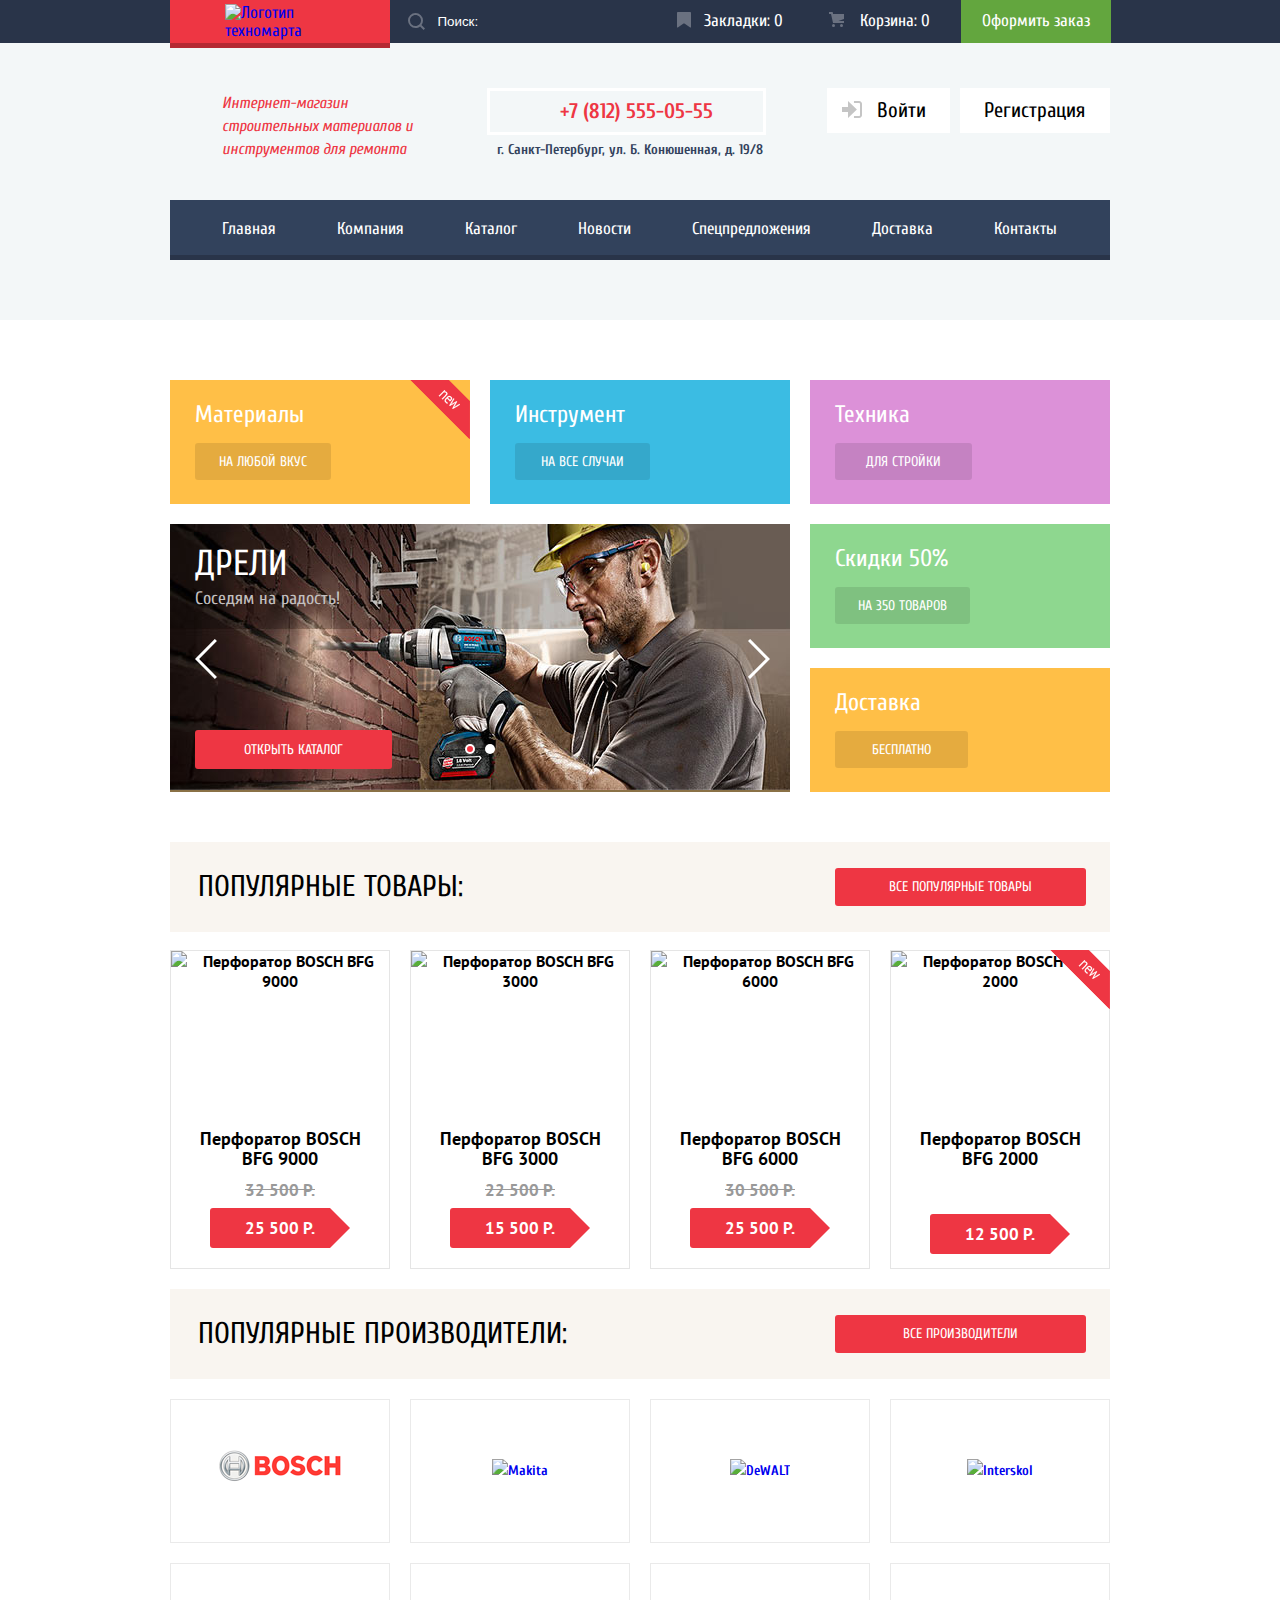
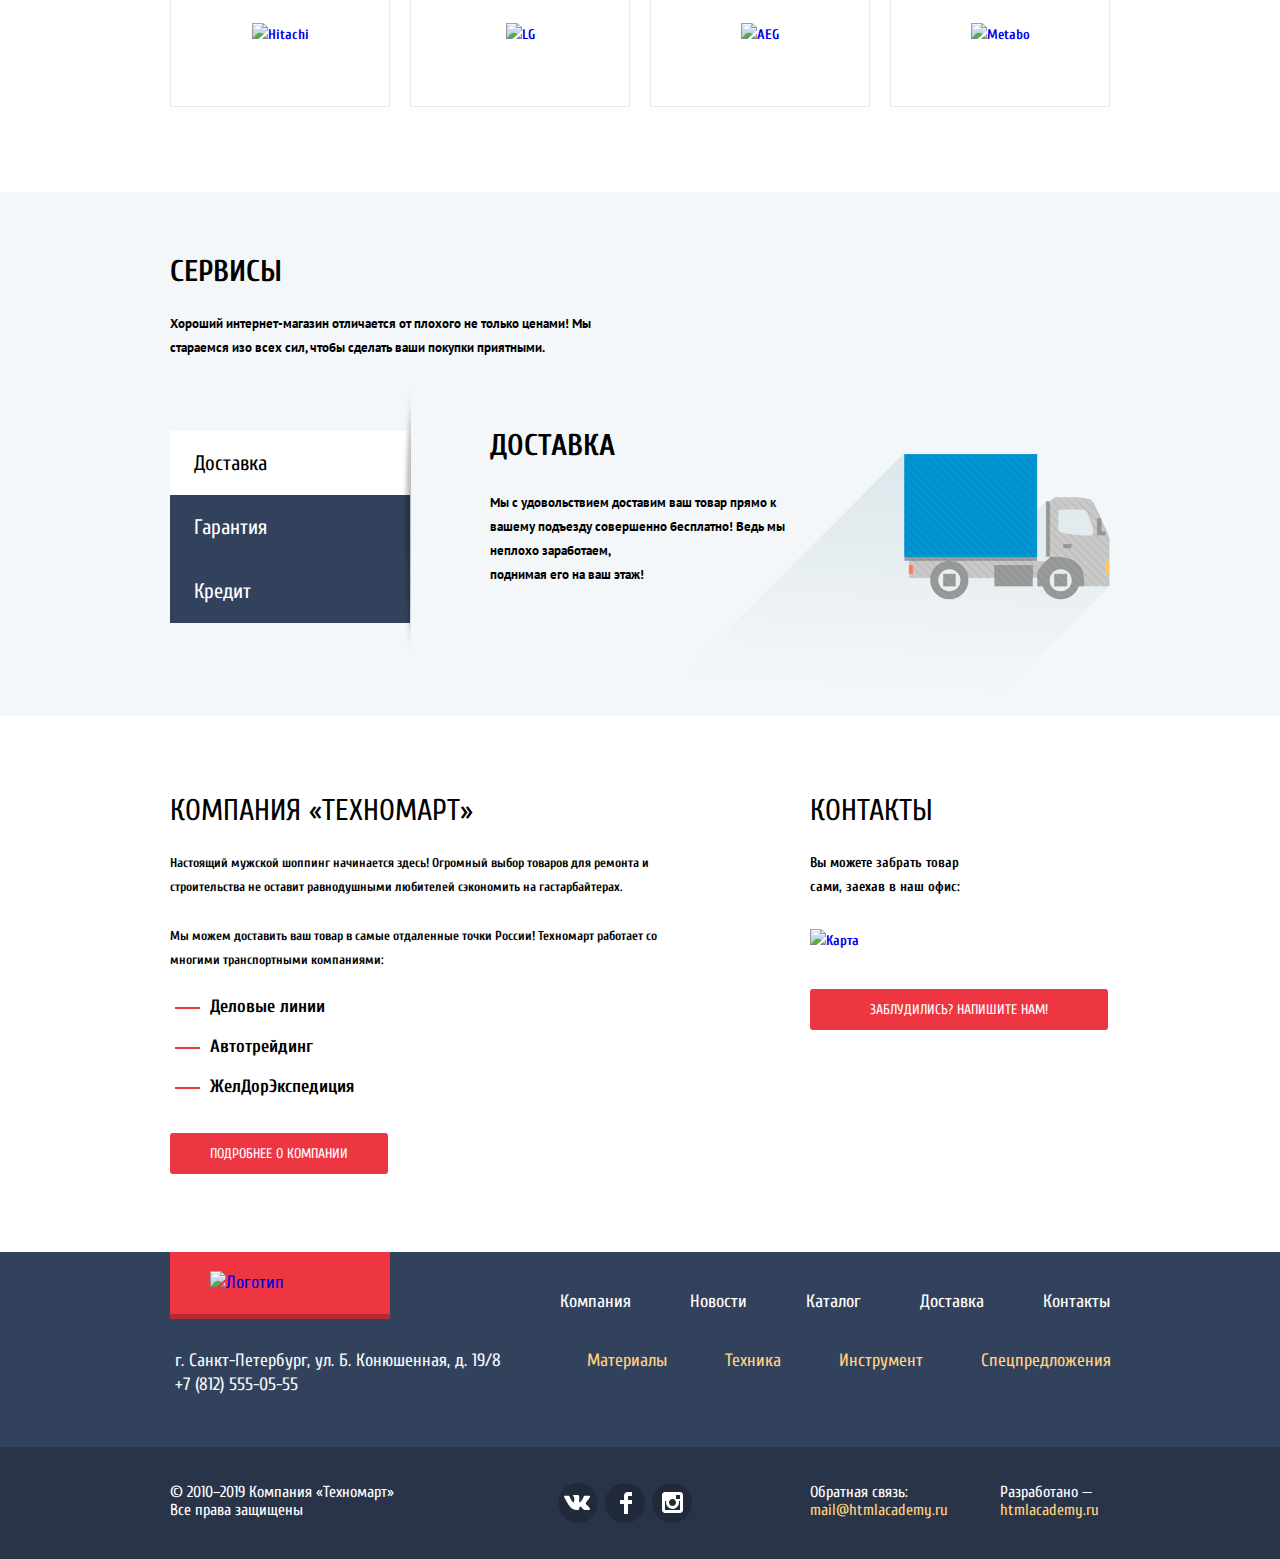
==== commit 7dad5d06: "завершаю проект" ====
--- a/index.html
+++ b/index.html
@@ -6,7 +6,7 @@
     <link href="https://fonts.googleapis.com/css?family=Cuprum:400,400i&amp;subset=cyrillic" rel="stylesheet">
     <link href="https://fonts.googleapis.com/css?family=PT+Sans:400,400i&amp;subset=cyrillic" rel="stylesheet">
     <link href="css/normalize.css" rel="stylesheet">
-    <link href="css/style.css" rel="stylesheet">
+    <link href="css/min_style.css" rel="stylesheet">
   </head>
   <body>
     <header class="main-header">
@@ -18,39 +18,39 @@
                 <form class="search" action="https://echo.htmlacademy.ru" method="GET">
                     <input type="search" name="search" placeholder="Поиск:">
                 </form>
-                <ul class="order-manu text-white unstyled-list">
+                <ul class="order-manu unstyled-list">
                     <li class="bookmarks"><a href="bookmarks.html">Закладки: 0</a></li>
                     <li class="basket"><a href="basket.html">Корзина: 0</a></li>
                     <li class="order"><a href="order.html">Оформить заказ</a></li>
                 </ul>
             </div>
         </nav>
-        <nav class="main-navigation">
-            <div class="main-navigation-align-other">
+        <div class="align-main-header-info">
+            <section class="main-header-info">
                 <h1>Интернет-магазин
                     строительных материалов
                     и инструментов для ремонта
                 </h1>
                 <div class="header-contacts">
-                    <p class="telephone">+7 (812) 555-05-55</p>
+                    <a href="tel.html" class="telephone">+7 (812) 555-05-55</a>
                     <p>г. Санкт-Петербург, ул. Б. Конюшенная, д. 19/8</p>
                 </div>
                 <ul class="user-navigation unstyled-list">
                     <li class="login-link"><a href="login.html">Войти</a></li>
                     <li class="registration-link"><a href="registration.html">Регистрация</a></li>
                 </ul>
-            </div>
-            <div class="main-navigation-align-manu">
-                <ul class="main-menu text-white unstyled-list">
-                    <li class="point"><a href="index.html">Главная</a></li>
-                    <li class="point"><a href="company.html">Компания</a></li>
-                    <li class="point"><a href="catalog.html">Каталог</a></li>
-                    <li class="point"><a href="news.html">Новости</a></li>
-                    <li class="point"><a href="special-offers.html">Спецпредложения</a></li>
-                    <li class="point"><a href="delivery.html">Доставка</a></li>
-                    <li class="point"><a href="contacts.html">Контакты</a></li>
-                </ul>
-            </div>
+            </section>        
+        </div>
+        <nav class="main-navigation">
+            <ul class="main-menu unstyled-list">
+                <li class="point"><a href="index.html">Главная</a></li>
+                <li class="point"><a href="company.html">Компания</a></li>
+                <li class="point"><a href="catalog.html">Каталог</a></li>
+                <li class="point"><a href="news.html">Новости</a></li>
+                <li class="point"><a href="special-offers.html">Спецпредложения</a></li>
+                <li class="point"><a href="delivery.html">Доставка</a></li>
+                <li class="point"><a href="contacts.html">Контакты</a></li>
+            </ul>
         </nav>
   </header>
   <main>
@@ -106,73 +106,80 @@
           </div>
       </section>
       <section class="index-items-popular">
-            <div class="index-items-popular-product">
-                <h2>популярные товары:</h2>
-                <a href="#">все популярные товары</a>
-            </div>
-            <ul class="catalog-list unstyled-list">
-                <li class="item">
-                    <div class="actions">
-                        <a href="order.html" class="buy">купить</a>
-                        <a href="bookmark.html" class="add-bookmarks">в закладки</a>
-                    </div>
-                    <div class="image"><img src="img/bfg-9000.jpg" width="218" height="168" alt="Перфоратор BOSCH BFG 9000"></div>                           
-                    <div class="catalog-item-title">Перфоратор BOSCH BFG 9000</div>
-                    <div class="align-price">
-                        <span class="price">32 500 Р.</span>
-                        <span class="price-discount">25 500 Р.</span> 
-                    </div>     
-                </li>
-                <li class="item">
-                    <div class="actions">
-                        <a href="order.html" class="buy">купить</a>
-                        <a href="bookmark.html" class="add-bookmarks">в закладки</a>
-                    </div>
-                    <div class="image"><img src="img/product-1.jpg" width="218" height="168" alt="Перфоратор BOSCH BFG 3000"></div>                           
-                    <div class="catalog-item-title">Перфоратор BOSCH BFG 3000</div>
-                    <div class="align-price">
-                        <span class="price">22 500 Р.</span>
-                        <span class="price-discount">15 500 Р.</span> 
-                    </div>     
-                </li>
-                <li class="item">                   
-                    <div class="actions">
-                        <a href="order.html" class="buy">купить</a>
-                        <a href="bookmark.html" class="add-bookmarks">в закладки</a>
-                    </div>
-                    <div class="image"><img src="img/product-2.jpg" width="218" height="168" alt="Перфоратор BOSCH BFG 6000"></div>                           
-                    <div class="catalog-item-title">Перфоратор BOSCH BFG 6000</div>
-                    <div class="align-price index-items-align-price">
-                        <span class="price">30 500 Р.</span>
-                        <span class="price-discount">25 500 Р.</span> 
-                    </div>     
-                </li>
-                <li class="item new">
-                    <div class="actions">
-                        <a href="order.html" class="buy">купить</a>
-                        <a href="bookmark.html" class="add-bookmarks">в закладки</a>
-                    </div>
-                    <div class="image"><img src="img/product-3.jpg" width="218" height="168" alt="Перфоратор BOSCH BFG 2000"></div>                           
-                    <div class="catalog-item-title">Перфоратор BOSCH BFG 2000</div>
-                    <div class="align-price index-items-margin-price">
-                        <span class="price-discount">12 500 Р.</span> 
-                    </div>     
-                </li>
-            </ul>
-            <div class="index-items-popular-producer">
-                <h2>популярные производители:</h2>
-                <a href="#">все производители</a>
-            </div>
-            <ul class="index-items-popular-brands unstyled-list">
-                <li class="item-brands"><a href="#"><img src="../832595-technomart-24/img/bosch.png" alt="Bosch"></a></li>
-                <li class="item-brands"><a href="#"><img src="../832595-technomart-24/img/Makita.png" alt="Makita"></a></li>
-                <li class="item-brands"><a href="#"><img src="../832595-technomart-24/img/DeWALT.png" alt="DeWALT"></a></li>
-                <li class="item-brands"><a href="#"><img src="../832595-technomart-24/img/Interskol.png" alt="Interskol"></a></li>
-                <li class="item-brands"><a href="#"><img src="../832595-technomart-24/img/Hitachi.png" alt="Hitachi"></a></li>
-                <li class="item-brands"><a href="#"><img src="../832595-technomart-24/img/LG.png" alt="LG"></a></li>
-                <li class="item-brands"><a href="#"><img src="../832595-technomart-24/img/AEG.png" alt="AEG"></a></li>
-                <li class="item-brands"><a href="#"><img src="../832595-technomart-24/img/Metabo.png" alt="Metabo"></a></li>
-            </ul>
+            <h2 class="visually-hidden">Популярное</h2>
+            <section class="section-popular-items">
+                <h2 class="visually-hidden">Секция популярных товаров</h2>
+                <div class="index-items-popular-product">
+                    <h2>популярные товары:</h2>
+                    <a href="#">все популярные товары</a>
+                </div>
+                <ul class="catalog-list unstyled-list">
+                    <li class="item">
+                        <div class="actions">
+                            <a href="order.html" class="buy">купить</a>
+                            <a href="bookmark.html" class="add-bookmarks">в закладки</a>
+                        </div>
+                        <div class="image"><img src="img/bfg-9000.jpg" width="218" height="168" alt="Перфоратор BOSCH BFG 9000"></div>                           
+                        <div class="catalog-item-title">Перфоратор BOSCH BFG 9000</div>
+                        <div class="align-price">
+                            <span class="price">32 500 Р.</span>
+                            <span class="price-discount">25 500 Р.</span> 
+                        </div>     
+                    </li>
+                    <li class="item">
+                        <div class="actions">
+                            <a href="order.html" class="buy">купить</a>
+                            <a href="bookmark.html" class="add-bookmarks">в закладки</a>
+                        </div>
+                        <div class="image"><img src="img/product-1.jpg" width="218" height="168" alt="Перфоратор BOSCH BFG 3000"></div>                           
+                        <div class="catalog-item-title">Перфоратор BOSCH BFG 3000</div>
+                        <div class="align-price">
+                            <span class="price">22 500 Р.</span>
+                            <span class="price-discount">15 500 Р.</span> 
+                        </div>     
+                    </li>
+                    <li class="item">                   
+                        <div class="actions">
+                            <a href="order.html" class="buy">купить</a>
+                            <a href="bookmark.html" class="add-bookmarks">в закладки</a>
+                        </div>
+                        <div class="image"><img src="img/product-2.jpg" width="218" height="168" alt="Перфоратор BOSCH BFG 6000"></div>                           
+                        <div class="catalog-item-title">Перфоратор BOSCH BFG 6000</div>
+                        <div class="align-price index-items-align-price">
+                            <span class="price">30 500 Р.</span>
+                            <span class="price-discount">25 500 Р.</span> 
+                        </div>     
+                    </li>
+                    <li class="item new">
+                        <div class="actions">
+                            <a href="order.html" class="buy">купить</a>
+                            <a href="bookmark.html" class="add-bookmarks">в закладки</a>
+                        </div>
+                        <div class="image"><img src="img/product-3.jpg" width="218" height="168" alt="Перфоратор BOSCH BFG 2000"></div>                           
+                        <div class="catalog-item-title">Перфоратор BOSCH BFG 2000</div>
+                        <div class="align-price index-items-margin-price">
+                            <span class="price-discount">12 500 Р.</span> 
+                        </div>     
+                    </li>
+                </ul>
+            </section>
+            <section class="section-popular-producer">
+                <h2 class="visually-hidden">Секция популярных производителей</h2>
+                <div class="index-items-popular-producer">
+                    <h2>популярные производители:</h2>
+                    <a href="#">все производители</a>
+                </div>
+                <ul class="index-items-popular-brands unstyled-list">
+                    <li class="item-brands"><a href="#"><img src="img/bosch.png" width="126" height="37" alt="Bosch"></a></li>
+                    <li class="item-brands"><a href="#"><img src="img/makita.png" width="123" height="40" alt="Makita"></a></li>
+                    <li class="item-brands"><a href="#"><img src="img/dewalt.png" width="146" height="44" alt="DeWALT"></a></li>
+                    <li class="item-brands"><a href="#"><img src="img/interskol.png" width="200" height="88" alt="Interskol"></a></li>
+                    <li class="item-brands"><a href="#"><img src="img/hitachi.png" width="169" height="31" alt="Hitachi"></a></li>
+                    <li class="item-brands"><a href="#"><img src="img/lg.png" width="121" height="73" alt="LG"></a></li>
+                    <li class="item-brands"><a href="#"><img src="img/aeg.png" width="151" height="96" alt="AEG"></a></li>
+                    <li class="item-brands"><a href="#"><img src="img/metabo.png" width="204" height="69" alt="Metabo"></a></li>
+                </ul>
+            </section>
         </section>
         <aside class="service">
             <div class="align-service">
@@ -215,7 +222,7 @@
         </aside>
       <section class="company">
           <h2 class="visually-hidden">Компания</h2>
-          <section class="company-about">
+          <div class="company-about">
               <h3>КОМПАНИЯ «Техномарт»</h3>
               <p>Настоящий мужской шоппинг начинается здесь!
                    Огромный выбор товаров для ремонта и строительства не оставит равнодушными любителей сэкономить на гастарбайтерах.</p>
@@ -227,14 +234,14 @@
                   <li>ЖелДорЭкспедиция</li>
               </ul>
               <a href="detailed.html" class="pop-up-link detailed">подробнее о компании</a>
-          </section>
-          <section class="company-contacts text-white">
+          </div>
+          <div class="company-contacts text-white">
               <h3>КОНТАКТЫ</h3>
               <p>Вы можете забрать товар сами,
                  заехав в наш офис:</p>
               <div class="company-contacts-map"><a href="map.html" class="company-contacts-map-link"><img src="img/map.png" alt="Карта" width="300" height="158"></a></div>
               <a href="feedback.html" class="pop-up-link feedback">заблудились? Напишите нам!</a>
-          </section>
+          </div>
       </section>
       <section class="map-pop-up">
         <h3 class="visually-hidden">Адрес</h3>
@@ -271,7 +278,7 @@
                 <a class="minor-align-link" href="index.html">
                     <img src="img/technomart.png" alt="Логотип техномарта" width="140" height="24">
                 </a>
-                <ul class="footer-navigation text-white unstyled-list">
+                <ul class="footer-navigation unstyled-list">
                     <li><a href="company.html">Компания</a></li>
                     <li><a href="news.html">Новости</a></li>
                     <li><a href="catalog.html">Каталог</a></li>
@@ -290,28 +297,27 @@
                 </ul>
           </div>
       </nav>
-      <section class="finale">
-          <h2 class="visually-hidden">Секция копирайта и обратной связи</h2>
+      <div class="finale">
           <div class="align-finale-section">
-            <p class="copyright">© 2010–2019 Компания «Техномарт» Все права защищены</p>                 
-            <ul class="social unstyled-list">
-                <li class="vk"><a href="https://vk.com"><span class="visually-hidden">В Контакте</span></a></li>
-                <li class="fcb"><a href="https://facebook.com"><span class="visually-hidden">facebook</span></a></li>
-                <li class="insta"><a href="https://instagram.com"><span class="visually-hidden">instagram</span></a></li>
-            </ul>
-            <div class="developer-contract">
-                <p class="htmlacademy">Обратная связь:
-                    <a href="https://mail@htmlacademy.ru">mail@htmlacademy.ru</a>
-                </p>
-                <p class="htmlacademy">Разработано —
-                    <a href="https://htmlacademy.ru/intensive/htmlcss">htmlacademy.ru</a>
-                </p>
-            </div>
-          </div>
-      </section>
+                <p class="copyright">© 2010–2019 Компания «Техномарт» Все права защищены</p>                 
+                <ul class="social unstyled-list">
+                    <li class="vk"><a href="https://vk.com"><span class="visually-hidden">В Контакте</span></a></li>
+                    <li class="fcb"><a href="https://facebook.com"><span class="visually-hidden">facebook</span></a></li>
+                    <li class="insta"><a href="https://instagram.com"><span class="visually-hidden">instagram</span></a></li>
+                </ul>
+                <div class="developer-contract">
+                    <p class="htmlacademy">Обратная связь:
+                        <a href="https://mail@htmlacademy.ru">mail@htmlacademy.ru</a>
+                    </p>
+                    <p class="htmlacademy">Разработано —
+                        <a href="https://htmlacademy.ru/intensive/htmlcss">htmlacademy.ru</a>
+                    </p>
+                </div>
+          </div>
+      </div>
    </footer>
-   <script src="js/form.js"></script>
-   <script src="js/map.js"></script>
-   <script src="js/service.js"></script>
+   <script src="js/min_form.js"></script>
+   <script src="js/min_map.js"></script>
+   <script src="js/min_service.js"></script>
  </body>
 </html>
--- a/css/min_style.css
+++ b/css/min_style.css
@@ -0,0 +1 @@
+body{margin:0;padding:0;font-family:"Cuprum","PT Sans",sans-serif;font-size:14px;font-weight:700;line-height:24px;color:#000000;background-color:#ffffff;background-position:top center;background-repeat:no-repeat}.visually-hidden{position:absolute;width:1px;height:1px;margin:-1px;border:0;padding:0;clip:rect(0 0 0 0);overflow:hidden}img{max-width:100%;height:auto}.feedback-pop-up,.map-pop-up,.item-added-pop-up{display:none}.unstyled-list,.basket,.order{list-style:none}.person-cabinet-link{list-style-type:disc}a{text-decoration:none}.head-navigation{min-height:43px;font-size:17px;line-height:18px;font-weight:normal;text-align:left;color:#ffffff;background-color:#293449}.search input{border:0;background-color:#293449}input[type="search"]::-webkit-input-placeholder{color:#ffffff}input[type="search"]:-ms-input-placeholder{color:#ffffff}input[type="search"]::-ms-input-placeholder{color:#ffffff}input[type="search"]::placeholder{color:#ffffff}.order{background-color:#63a63e}.main-header-info h1{font-family:"Cuprum","Arial",sans-serif;font-style:italic;font-size:16px;line-height:23px;text-align:left;color:#ee3643;margin-left:52px;margin-top:4px;width:220px;font-weight:normal}.header-contacts{font-size:14px;line-height:24px;color:#32425c}.person{font-size:21px;line-height:21px}.person-profile{padding:13px 66px 13px 48px;background-color:#ffffff}.header-contacts p:last-child{margin-bottom:0;margin-top:3px;padding-left:10px}.my-order-link a,.person-cabinet-link a{font-size:16px;text-decoration:underline;font-weight:normal}.telephone{display:block;font-size:21px;line-height:21px;color:#ee3643;text-align:center}.header-contacts{min-width:270px}.user-navigation{padding-left:0;font-size:21px;line-height:21px;font-style:normal;font-weight:normal}.minor-align-addres{margin:0}.login-link,.registration-link{background-color:#ffffff}.breadcrumbs{font-size:13px;line-height:18px;padding-left:0;margin-top:18px;margin-bottom:0}.catalog-title{width:940px}.catalog-title h2{font-family:Cuprum,"Arial",sans-serif;font-size:30px;font-weight:normal;line-height:30px;text-transform:uppercase;background-color:#f2f6f8}.filters{text-transform:uppercase}.filters h3{font-size:13px;line-height:18px;font-weight:normal}.my-order-link{margin-left:18px}.person-cabinet-link{margin-left:30px;width:120px}.filtr-producer label,.filtr-power label{font-size:15px;line-height:20px;font-weight:normal}.catalog-list{margin:18px auto}.item{font-family:"PT Sans","Arial",sans-serif;position:relative;display:inline-block;margin-right:20px;margin-bottom:20px;line-height:20px;font-weight:bold;text-align:center;border:1px solid #e5e5e5;vertical-align:middle}.filtr h3{font-family:"PT Sans","Arial",sans-serif;font-size:13px;line-height:18px;font-weight:700;margin:0}.filtr{padding:9px 0 12px 18px;margin-bottom:9px;border-radius:3px}.new::before{content:"";position:absolute;top:-1px;right:-1px;z-index:100;width:60px;height:60px;background:url('../img/new-flag.png') no-repeat 0 0}.align-index-items .new::before{top:0;right:0.5px}.item .image{width:218px;height:168px}.item .image img{max-width:100%}.price{min-height:20px;margin-bottom:17px}.actions{position:absolute;top:0;left:0;width:218px;height:88px;padding:40px 0;background-color:rgb(255,255,255);z-index:10}.catalog-item-title{font-size:18px;line-height:20px;min-height:40px;padding:0 25px;margin-top:10px;margin-bottom:12px}.price-discount{position:relative;width:80px;margin:10px auto;margin-bottom:20px;padding:9px 35px;color:white;background:#ee3643;border-radius:3px}.item:nth-child(3n) .align-price{margin-top:55px}.align-price{margin-bottom:24px}.price-discount:after{content:"";position:absolute;top:0;right:-20px;width:0;height:0;border:20px solid white;border-left-color:#ee3643}.actions{display:none}.item:hover .actions{display:block}.item:hover{-webkit-box-shadow:0 20px 50px 1px rgba(41,52,73,0.5);box-shadow:0 20px 50px 1px rgba(41,52,73,0.5)}.item:nth-child(3n){margin-right:0}.catalog-list{font-size:0}.item{font-size:16px}.button{font-family:"PT Sans","Arial",sans-serif;font-size:13px;line-height:18px}.price,.price-discount{font-size:17px;line-height:18px}.price{display:block;text-decoration:line-through;color:#999999}.catalog-list li{width:218px}.filtr-producer{border-bottom:1px solid #e5e5e5;padding-bottom:0;margin-bottom:20px}.filtr-producer li:last-child{margin-bottom:20px}.sorting{display:-webkit-box;display:-ms-flexbox;display:flex;-webkit-box-pack:justify;-ms-flex-pack:justify;justify-content:space-between;-webkit-box-align:center;-ms-flex-align:center;align-items:center;font-weight:normal;width:700px;font-family:"PT Sans","Arial",sans-serif;text-transform:uppercase;border-radius:3px}.sorting-type{width:445px;display:-webkit-box;display:-ms-flexbox;display:flex;-ms-flex-wrap:wrap;flex-wrap:wrap;-webkit-box-pack:justify;-ms-flex-pack:justify;justify-content:space-between;margin-right:15px}.sorting-type a{color:#b6b3ae;font-size:13px;line-height:18px;height:18px;border-bottom:2px dotted rgba(230,4,4,0.3)}.sorting-type a:hover{color:#000000;border-bottom:2px dotted rgba(255,4,4,1);}.sorting-type a:active{color:#ee3643;border-bottom:none}.sorting h3{font-size:13px;line-height:18px;margin:9px 0 12px 20px}.sorting-type button{border:none;background:transparent;opacity:0.3;padding:0}.sorting-type button:hover{opacity:1}.sorting-type-svg-active:active path{fill:#ee3643;opacity:1}.sorting-type-button button:first-child{margin-right:15px}.button{width:140px;height:60px;padding:0;margin:0;border:1px solid #e5e5e5;background-color:#ffffff;margin-top:60px;text-transform:uppercase}.breadcrumbs li{padding-left:25px;display:block;text-transform:uppercase;padding-right:15px}.pagination-item{padding:7px 0;border:1px solid #e5e5e5;margin-right:10px;border-radius:3px;font-weight:normal}.pagination-item a{padding:12px 18px}.pagination-item:active,.next-pagination-item:active{border:1px solid #ee3643}.pagination-item:hover,.next-pagination-item:hover{border:1px solid #bdc6ca}.pagination-item-current{background-color:#ee3643}.pagination-item-current a{color:white}.next-pagination-item{border:1px solid #e5e5e5;border-radius:3px;padding:7px 0}.next-pagination-item a{padding:12px 38px;font-weight:normal}.user-navigation a,.breadcrumbs a{color:#000000}.filtr,.sorting{background-color:#f7f3ec}.main-menu{font-size:17px;font-weight:normal;line-height:17px;border-bottom:5px solid #293449;background-color:#32425c}.main-header{background-color:#f3f7f8}.company{font-family:Cuprum,Arial,sans-serif;background-color:#ffffff}.company h3{font-size:30px;font-weight:normal;line-height:30px;text-transform:uppercase;margin-bottom:25px}.company-about p{font-size:13px;line-height:24px;margin-bottom:25px}.finale p:first-child{margin:0}.htmlacademy{margin-top:0;margin-bottom:0}.company-about .pop-up-link,.company-contacts .pop-up-link{font-size:14px;font-weight:normal;line-height:18px;text-align:center;text-transform:uppercase;color:#ffffff;background-color:#ee3643}footer{color:#ffffff;background-color:#32425c}.minor{font-size:18px;font-weight:normal;line-height:24px;text-align:left;color:#f3f7f9}.pick-out a{color:#ffd180}.finale{font-size:16px;font-weight:normal;line-height:18px;letter-spacing:normal;text-align:left;color:#ffffff;background-color:#293449}.htmlacademy a{color:#ffd180}.buy,.add-bookmarks{display:block;width:130px;margin:0 auto;margin-bottom:7px;padding:7px 0;background-color:#63a63e;border-bottom:3px solid #367315;border-radius:3px;color:white;font-size:14px;font-weight:normal;font-family:"Cuprum","Arial",sans-serif;line-height:18px;text-decoration:none;text-transform:uppercase}.buy{width:136px}.add-bookmarks{color:#32425c;background:white;border:3px solid #63a63e}.search input{width:270px;height:42px}.order-manu li{padding:12px 0 13px 0}.bookmarks a{padding:11px 20px 13px 44px}.basket a{padding:11px 31px 13px 57px}.order a{padding:11px 21px}.login-link{height:21px;padding:12px 0;margin-left:17px}.copyright{width:230px}.htmlacademy{width:140px;padding-left:10px}.htmlacademy:last-child{width:120px;padding-left:52px}.login-link a{padding:10px 24px 11px 50px;background-color:#ffffff}.registration-link{height:21px;padding:12px 0;margin-left:10px}.registration-link a{padding:10px 25px 11px 24px;background-color:#ffffff}.company-about{width:500px;margin-right:140px;padding-left:10px}.company-contacts{width:300px;padding-right:10px}.detailed{padding:12px 40px;border-radius:3px}.capability{margin:17px 0 45px 0}.company h3{margin-top:0}.company-contacts p{width:180px;margin-bottom:30px}.feedback{padding:12px 60px;border-radius:3px}.company-contacts-map{margin-bottom:45px}.telephone{border:3px solid #ffffff;padding:10px 50px 10px 70px;margin:0}.order:hover{background-color:#5fbb2d}.minor-align-addres{width:330px;margin-left:6px}.index-items-cart{position:relative;width:300px;padding-bottom:30px}.index-items-cart h3{font-family:Cuprum,"Arial",sans-serif ;font-size:24px;line-height:30px;color:#ffffff;font-weight:normal;margin:20px 0 20px 25px}.index-items-cart a{font-family:Cuprum,"Arial",sans-serif ;font-size:14px;line-height:18px;font-weight:normal;color:#ffffff;text-transform:uppercase;background-color:rgba(0,0,0,0.1);border-radius:3px;margin:25px;margin-bottom:0}.index-items-materials a{padding:10px 24px}.index-items-tool a{padding:10px 26px}.index-items-equipment a{padding:10px 31px}.index-items-discounts a{padding:10px 23px}.index-items-delivery a{padding:10px 37px}.index-items-cart a:hover{background-color:rgba(0,0,0,0.4)}.index-items-cart a:active{background-color:rgba(0,0,0,0.6)}.index-items-slider{width:620px;position:relative}.slider-list h3{font-family:Cuprum,sans-serif ;font-size:36px;line-height:36px;color:#ffffff;font-weight:normal;margin-bottom:5px;margin-top:10px;width:220px;text-transform:uppercase}.slider-item{display:none;min-height:256px;padding-left:25px;padding-top:12px}.slider-controls label{position:relative;display:inline-block;width:12px;height:12px;padding:8px 4px;border-radius:50%;cursor:pointer;vertical-align:middle}.slider-controls label::after{content:"";position:absolute;top:12px;left:12px;z-index:1;width:10px;height:10px;background:#ffffff;border-radius:50%}#product-1:checked ~ .slider-list .slider-item:nth-child(1){display:block}#product-2:checked ~ .slider-list .slider-item:nth-child(2){display:block}#product-2:checked ~ .slider-list .slider-item:nth-child(1){display:none}#product-1:checked ~ .slider-controls .slider-controls-item--1::before,#product-2:checked ~ .slider-controls .slider-controls-item--2::before{content:"";position:absolute;left:70%;top:50%;z-index:2;width:6px;height:6px;background-color:#ee3643;; border-radius:50%}.button-slider-controls .slider-controls-item--1::before{content:"";position:absolute;top:115px;left:25px;z-index:2;width:22px;height:40px;background-image:url("data:image/svg+xml,%3Csvg xmlns='http://www.w3.org/2000/svg' width='22' height='40' viewBox='0 0 22 40'%3E%3Cpath fill='%23FFF' d='M19.83-.035l2.089 2.099L4.13 19.947l17.847 17.939-2.09 2.099L-.048 19.947z'/%3E%3C/svg%3E");background-repeat:no-repeat}.button-slider-controls .slider-controls-item--2::before{content:"";position:absolute;top:115px;left:578px;z-index:2;width:22px;height:40px;background-image:url("data:image/svg+xml,%3Csvg xmlns='http://www.w3.org/2000/svg' width='22' height='40' viewBox='0 0 22 40'%3E%3Cpath fill='%23FFF' d='M2.098-.035L.009 2.064l17.789 17.883L-.048 37.886l2.089 2.099 19.935-20.038z'/%3E%3C/svg%3E");background-repeat:no-repeat}.slider-list p{font-family:Cuprum,"Arial",sans-serif ;font-size:18px;line-height:24px;font-weight:normal;color:#c2bfbf;margin:0;width:220px;margin-bottom:127px}.slider-item a{font-family:Cuprum,"Arial",sans-serif ;font-size:14px;line-height:18px;font-weight:normal;color:#ffffff;text-transform:uppercase;background-color:#ee3643;border-radius:3px;padding:11px 49px 11px 49px;margin-bottom:22px}.slider-item a:hover{background-color:#d63640}.slider-item a:active{background-color:#be2a33}.slider-controls{position:absolute;left:303px;bottom:42px;z-index:100;min-width:48px;height:18px;text-align:center;font-size:0;-webkit-transform:translateX(-50%);-ms-transform:translateX(-50%);transform:translateX(-50%)}.slider-item:first-child{display:block;background-color:#8a7146;background-image:url("../img/man-drill.jpg");background-repeat:no-repeat}.slider-item:last-child{background-color:#948975;background-image:url("../img/man-puncher.jpg");background-repeat:no-repeat}.index-items-materials,.index-items-delivery{background-color:#ffbf47}.index-items-tool{background-color:#3bbce3}.index-items-equipment{background-color:#dc91d8}.index-items-discounts{background-color:#8ed78f}.order-manu .bookmarks:active,.order-manu .basket:active,.main-menu .point:active{color:#999ca1;background-color:#161d29}.order-manu .order:active{background-color:#518534}.order:active a{color:#cacfd6}.basket:hover,.main-menu li:hover{background-color:#293449}.search input:hover,.bookmarks:hover{background-color:#293449}.search input:focus{color:#000000;background-color:#ffffff}.user-navigation a:hover,.user-navigation a:focus{color:#ee3643}.person a:hover{color:#444444}.user-navigation a:active,.person a:active{color:#c7c7c7}.pagination-list li:active{border-color:#f72432}.pop-up-link:hover{background-color:#ca2c37}.pop-up-link:active{background-color:#ba2732}.minor a:hover,.htmlacademy a:hover{text-decoration:underline}.footer-navigation a:active,.pick-out a:active{text-decoration:none;opacity:0.5}.htmlacademy a:active{color:#e13643}.social a:active,.social a:hover{background-color:#ee3643}.producer input:hover,.power input:hover{color:#b5b5b5}.producer input:disabled + label,.power input:disabled + label{color:#e9e9e9}.buy:hover{background-color:#5fbb2d}.buy:active{background-color:#518534;border-color:#518534}.add-bookmarks:hover{border-color:#32425c}.add-bookmarks:active{border-color:#c1c6ce;color:#c1c6ce}.head-navigation{display:-webkit-box;display:-ms-flexbox;display:flex;-webkit-box-pack:center;-ms-flex-pack:center;justify-content:center;margin-bottom:40px}.order-manu{display:-webkit-box;display:-ms-flexbox;display:flex;-webkit-box-orient:horizontal;-webkit-box-direction:normal;-ms-flex-direction:row;flex-direction:row;-ms-flex-item-align:center;align-self:center;padding-left:0;margin:0}.main-navigation{display:-webkit-box;display:-ms-flexbox;display:flex;-webkit-box-pack:center;-ms-flex-pack:center;justify-content:center;margin-bottom:60px}.main-header-info{margin-bottom:28px;width:940px;-webkit-box-sizing:border-box;box-sizing:border-box;display:-webkit-box;display:-ms-flexbox;display:flex;-webkit-box-orient:horizontal;-webkit-box-direction:normal;-ms-flex-direction:row;flex-direction:row;padding-top:5px;-webkit-box-pack:justify;-ms-flex-pack:justify;justify-content:space-between}.order-manu a{color:#ffffff}.footer-navigation a{color:#ffffff}.align-main-header-info{display:-webkit-box;display:-ms-flexbox;display:flex;-webkit-box-pack:center;-ms-flex-pack:center;justify-content:center}.main-menu{width:940px;display:-webkit-box;display:-ms-flexbox;display:flex;-ms-flex-wrap:wrap;flex-wrap:wrap;-webkit-box-orient:horizontal;-webkit-box-direction:normal;-ms-flex-direction:row;flex-direction:row;padding-left:0;margin:0 10px 60px 10px;min-height:60px;-webkit-box-sizing:border-box;box-sizing:border-box}.point{padding:20px 0 16px 0}.point a{padding:17px 31px 23px 30px;color:#ffffff}.point:first-child a{padding-left:52px}.point:last-child a{padding-right:52px}.user-navigation{position:relative;width:300px;display:-webkit-box;display:-ms-flexbox;display:flex;-webkit-box-orient:horizontal;-webkit-box-direction:normal;-ms-flex-flow:row wrap;flex-flow:row wrap;margin:0 0}.company{display:-webkit-box;display:-ms-flexbox;display:flex;-webkit-box-pack:center;-ms-flex-pack:center;justify-content:center;margin:80px 0 86px 0}.minor{padding:0;display:-webkit-box;display:-ms-flexbox;display:flex;-webkit-box-orient:vertical;-webkit-box-direction:normal;-ms-flex-direction:column;flex-direction:column;padding:0 10px}.minor-align{display:-webkit-box;display:-ms-flexbox;display:flex;-webkit-box-pack:center;-ms-flex-pack:center;justify-content:center}.minor-align:last-child{margin-top:30px;margin-bottom:50px}.footer-navigation{width:550px;display:-webkit-box;display:-ms-flexbox;display:flex;-ms-flex-wrap:wrap;flex-wrap:wrap;margin:38px 0 0 170px;padding-left:0;-webkit-box-pack:justify;-ms-flex-pack:justify;justify-content:space-between}.pick-out{width:524px;display:-webkit-box;display:-ms-flexbox;display:flex;-ms-flex-wrap:wrap;flex-wrap:wrap;margin:0 0 0 42px;-webkit-box-pack:justify;-ms-flex-pack:justify;justify-content:space-between}.finale{display:-webkit-box;display:-ms-flexbox;display:flex;-webkit-box-pack:center;-ms-flex-pack:center;justify-content:center;padding:36px 0}.container .container-align{padding:0 10px}.social{display:-webkit-box;display:-ms-flexbox;display:flex;width:140px;-ms-flex-pack:distribute;justify-content:space-around;margin:0;margin-left:50px;padding-left:0}.container{display:-webkit-box;display:-ms-flexbox;display:flex;-webkit-box-align:center;-ms-flex-align:center;align-items:center;-webkit-box-orient:vertical;-webkit-box-direction:normal;-ms-flex-direction:column;flex-direction:column}.breadcrumbs{display:-webkit-box;display:-ms-flexbox;display:flex;-ms-flex-wrap:wrap;flex-wrap:wrap}.filters{display:-webkit-box;display:-ms-flexbox;display:flex;-webkit-box-orient:vertical;-webkit-box-direction:normal;-ms-flex-direction:column;flex-direction:column;width:220px;margin-right:20px}.catalog{display:-webkit-box;display:-ms-flexbox;display:flex;-webkit-box-orient:vertical;-webkit-box-direction:normal;-ms-flex-direction:column;flex-direction:column;width:700px}.catalog-list{display:-webkit-box;display:-ms-flexbox;display:flex;-ms-flex-wrap:wrap;flex-wrap:wrap;-ms-flex-line-pack:center;align-content:center;padding:0}.catalog-title h2{padding:30px 700px 30px 28px;margin-top:18px;margin-bottom:20px}.container-align-main{display:-webkit-box;display:-ms-flexbox;display:flex;-webkit-box-orient:horizontal;-webkit-box-direction:normal;-ms-flex-direction:row;flex-direction:row}.pagination-list{display:-webkit-box;display:-ms-flexbox;display:flex;padding-left:0;margin-bottom:58px;margin-top:10px}[type="checkbox"]:not(:checked),[type="checkbox"]:checked{position:absolute;left:-9999px}[type="checkbox"]:not(:checked) + label,[type="checkbox"]:checked + label{position:relative;padding-left:35px;cursor:pointer}[type="checkbox"]:not(:checked) + label:before{content:'';position:absolute;left:0;top:-3px;width:1.7em;height:1.7em;opacity:0.8;background-image:url('../img/checkbox-off.svg');background-repeat:no-repeat}[type="checkbox"]:checked + label:before{content:'';position:absolute;left:0;top:-3px;width:1.7em;height:1.7em;opacity:0.8;background-image:url('../img/checkbox-on.svg');background-repeat:no-repeat}[type="checkbox"]:hover + label:before{opacity:1}[type="checkbox"]:disabled + label:before{opacity:0.5}[type="radio"]:not(:checked),[type="checkbox"]:checked{position:absolute;left:-9999px}[type="radio"]:not(:checked) + label,[type="radio"]:checked + label{position:relative;padding-left:35px;cursor:pointer}[type="radio"]:not(:checked) + label:before{content:'';position:absolute;left:0;top:-5px;width:1.7em;height:1.7em;opacity:0.8;background-image:url('../img/radio-off.svg');background-repeat:no-repeat}[type="radio"]:checked + label:before{content:'';position:absolute;left:0;top:-5px;width:1.7em;height:1.7em;opacity:0.8;background-image:url('../img/radio-on.svg');background-repeat:no-repeat}[type="radio"]:hover + label:before{opacity:1}[type="radio"]:disabled + label:before{opacity:0.5}.filtr-producer,.filtr-power{padding-left:0}.filtr-producer li,.filtr-power li{margin-bottom:15px}.search input{background-image:url("data:image/svg+xml,%3Csvg xmlns='http://www.w3.org/2000/svg' width='17' height='17' viewBox='0 0 17 17'%3E%3Cpath fill='%236a7180' d='M17 15.586l-3.542-3.542A7.465 7.465 0 0 0 15 7.5 7.5 7.5 0 1 0 7.5 15c1.71 0 3.282-.579 4.544-1.542L15.586 17 17 15.586zM2 7.5C2 4.467 4.467 2 7.5 2 10.532 2 13 4.467 13 7.5c0 3.032-2.468 5.5-5.5 5.5A5.506 5.506 0 0 1 2 7.5z'/%3E%3C/svg%3E%0A");background-position:18px;background-repeat:no-repeat;padding-left:48px}.search input:hover{background-image:url("data:image/svg+xml,%3Csvg xmlns='http://www.w3.org/2000/svg' width='17' height='17' viewBox='0 0 17 17'%3E%3Cpath fill='%23ffffff' d='M17 15.586l-3.542-3.542A7.465 7.465 0 0 0 15 7.5 7.5 7.5 0 1 0 7.5 15c1.71 0 3.282-.579 4.544-1.542L15.586 17 17 15.586zM2 7.5C2 4.467 4.467 2 7.5 2 10.532 2 13 4.467 13 7.5c0 3.032-2.468 5.5-5.5 5.5A5.506 5.506 0 0 1 2 7.5z'/%3E%3C/svg%3E%0A");background-position:18px;background-repeat:no-repeat;padding-left:48px}.search input:focus{background-image:url("data:image/svg+xml,%3Csvg xmlns='http://www.w3.org/2000/svg' width='17' height='17' viewBox='0 0 17 17'%3E%3Cpath fill='%23e9292a' d='M17 15.586l-3.542-3.542A7.465 7.465 0 0 0 15 7.5 7.5 7.5 0 1 0 7.5 15c1.71 0 3.282-.579 4.544-1.542L15.586 17 17 15.586zM2 7.5C2 4.467 4.467 2 7.5 2 10.532 2 13 4.467 13 7.5c0 3.032-2.468 5.5-5.5 5.5A5.506 5.506 0 0 1 2 7.5z'/%3E%3C/svg%3E%0A");background-position:18px;background-repeat:no-repeat;padding-left:48px}.bookmarks a{background-image:url("data:image/svg+xml,%3Csvg xmlns='http://www.w3.org/2000/svg' width='14' height='16' viewBox='0 0 14 16'%3E%3Cpath fill='%236a7180' d='M14 15c0 .55-.368.741-.818.426l-5.363-3.765c-.45-.315-1.187-.315-1.637 0L.818 15.426C.368 15.741 0 15.55 0 15V1c0-.55.45-1 1-1h12c.55 0 1 .45 1 1v14z'/%3E%3C/svg%3E%0A");background-repeat:no-repeat;background-position:17px 12px}.bookmarks a:hover{background-image:url("data:image/svg+xml,%3Csvg xmlns='http://www.w3.org/2000/svg' width='14' height='16' viewBox='0 0 14 16'%3E%3Cpath fill='%23ffffff' d='M14 15c0 .55-.368.741-.818.426l-5.363-3.765c-.45-.315-1.187-.315-1.637 0L.818 15.426C.368 15.741 0 15.55 0 15V1c0-.55.45-1 1-1h12c.55 0 1 .45 1 1v14z'/%3E%3C/svg%3E%0A");background-repeat:no-repeat;background-position:17px 12px}.basket a{background-image:url("data:image/svg+xml,%3Csvg xmlns='http://www.w3.org/2000/svg' width='15' height='15' viewBox='0 0 15 15'%3E%3Ccircle fill='%236a7180' cx='4.5' cy='13.5' r='1.5'/%3E%3Ccircle fill='%236a7180' cx='12.5' cy='13.5' r='1.5'/%3E%3Cpath fill='%236a7180' d='M15 2H4.07l-.422-2H0v2h2.031l1.985 9H15V9H9.441L15 6.951z'/%3E%3C/svg%3E");background-repeat:no-repeat;background-position:26px 12px}.basket a:hover{background-image:url("data:image/svg+xml,%3Csvg xmlns='http://www.w3.org/2000/svg' width='15' height='15' viewBox='0 0 15 15'%3E%3Ccircle fill='%23ffffff' cx='4.5' cy='13.5' r='1.5'/%3E%3Ccircle fill='%23ffffff' cx='12.5' cy='13.5' r='1.5'/%3E%3Cpath fill='%23ffffff' d='M15 2H4.07l-.422-2H0v2h2.031l1.985 9H15V9H9.441L15 6.951z'/%3E%3C/svg%3E");background-repeat:no-repeat;background-position:26px 12px}.person-profile{position:relative;display:block;max-width:300px}.person-profile::before{content:"";width:25px;height:25px;position:absolute;top:14px;left:15px;background-image:url("data:image/svg+xml,%3Csvg xmlns='http://www.w3.org/2000/svg' width='20' height='18' viewBox='0 0 20 18'%3E%3Cpath fill='%23000000' d='M17.881 14.166c-2.144-.735-4.256-1.666-5.207-2.39-.657-.501-.77-1.618-.517-2.415 1.118-.903 1.864-2.477 1.864-4.278C14.021 2.276 12.221 0 10 0S5.979 2.276 5.979 5.083c0 1.801.746 3.374 1.863 4.277.253.798.141 1.915-.517 2.416-.95.724-3.063 1.654-5.207 2.39S0 18 0 18h20s.025-3.099-2.119-3.834z'/%3E%3C/svg%3E%0A");background-repeat:no-repeat;background-position:0 0;opacity:0.2}.person:hover .person-profile::before,.person:hover .person-profile::after{opacity:1}.person:active .person-profile::before,.person:active .person-profile::after{opacity:0.2}.social a{display:block;width:40px;height:40px;background-color:#212a3a;border-radius:25px}.vk a{background-image:url("data:image/svg+xml,%3Csvg xmlns='http://www.w3.org/2000/svg' width='26' height='15' viewBox='0 0 26 15'%3E%3Cpath fill='%23FFF' d='M16.138 11.51c.956-.309 2.18 2.04 3.483 2.939.978.681 1.727.534 1.727.534l3.473-.05s1.815-.112.957-1.554c-.071-.12-.503-1.069-2.585-3.022-2.177-2.043-1.882-1.712.739-5.244 1.597-2.153 2.236-3.468 2.036-4.028-.192-.539-1.365-.399-1.365-.399L20.69.713c-.381.001-.704.119-.851.515-.003.004-.621 1.666-1.445 3.079-1.741 2.989-2.436 3.148-2.724 2.961-.661-.433-.494-1.737-.494-2.664 0-2.897.432-4.105-.846-4.417-.427-.104-.739-.172-1.828-.182-1.392-.021-2.574 0-3.244.329-.445.223-.786.712-.579.74.26.035.843.16 1.155.586.401.552.389 1.789.389 1.789s.229 3.411-.54 3.834c-.528.29-1.25-.302-2.803-3.016-.793-1.388-1.392-2.922-1.392-2.922s-.116-.285-.326-.441c-.25-.185-.6-.244-.6-.244L.848.684S.29.7.085.946c-.182.218-.015.668-.015.668s2.909 6.881 6.203 10.347c3.02 3.182 6.452 2.971 6.452 2.971h1.555s.469-.054.709-.312c.224-.24.214-.691.214-.691s-.031-2.109.935-2.419z'/%3E%3C/svg%3E ");background-repeat:no-repeat;background-position:6px}.fcb a{background-image:url("data:image/svg+xml,%3Csvg xmlns='http://www.w3.org/2000/svg' width='12' height='22' viewBox='0 0 12 22'%3E%3Cpath fill='%23FFF' d='M12 4V0H8a4 4 0 0 0-4 4v4H0v4h4v10h4V12h4V8H8V4h4z'/%3E%3C/svg%3E");background-repeat:no-repeat;background-position:15px}.insta a{background-image:url("data:image/svg+xml,%3Csvg xmlns='http://www.w3.org/2000/svg' width='21' height='21' viewBox='0 0 21 21'%3E%3Cpath fill='%23FFF' d='M18 0H3C1.35 0 0 1.35 0 3v15c0 1.65 1.35 3 3 3h15c1.65 0 3-1.35 3-3V3c0-1.65-1.35-3-3-3zm-7.5 7c1.93 0 3.5 1.57 3.5 3.5S12.43 14 10.5 14 7 12.43 7 10.5 8.57 7 10.5 7zM18 18H3V9h1.181A6.504 6.504 0 0 0 4 10.5a6.5 6.5 0 1 0 13 0 6.45 6.45 0 0 0-.181-1.5H18v9zm0-11h-4V3h4v4z'/%3E%3C/svg%3E");background-repeat:no-repeat;background-position:10px}.login-link a{background-image:url("data:image/svg+xml,%3Csvg xmlns='http://www.w3.org/2000/svg' width='20' height='17' viewBox='0 0 20 17'%3E%3Cpath fill='%23c5c5c5' d='M14.875 8.5L6 0v6H0v5h6v6z'/%3E%3Cpath fill='%23c5c5c5' d='M16.986 15.01h-5.027V17h5.027c2.178 0 3.004-1.81 3.029-3.026V3.028C19.99 1.811 19.164 0 16.986 0h-5.027v1.99h5.027c.839 0 .992.681 1.01 1.057v10.904c-.017.376-.171 1.059-1.01 1.059z'/%3E%3C/svg%3E");background-repeat:no-repeat;background-position:15px 13px}.login-link a:hover{background-image:url("data:image/svg+xml,%3Csvg xmlns='http://www.w3.org/2000/svg' width='20' height='17' viewBox='0 0 20 17'%3E%3Cpath fill='%23000000' d='M14.875 8.5L6 0v6H0v5h6v6z'/%3E%3Cpath fill='%23000000' d='M16.986 15.01h-5.027V17h5.027c2.178 0 3.004-1.81 3.029-3.026V3.028C19.99 1.811 19.164 0 16.986 0h-5.027v1.99h5.027c.839 0 .992.681 1.01 1.057v10.904c-.017.376-.171 1.059-1.01 1.059z'/%3E%3C/svg%3E");background-repeat:no-repeat;background-position:15px 13px}.login-link a:active{background-image:url("data:image/svg+xml,%3Csvg xmlns='http://www.w3.org/2000/svg' width='20' height='17' viewBox='0 0 20 17'%3E%3Cpath fill='%23c5c5c5' d='M14.875 8.5L6 0v6H0v5h6v6z'/%3E%3Cpath fill='%23c5c5c5' d='M16.986 15.01h-5.027V17h5.027c2.178 0 3.004-1.81 3.029-3.026V3.028C19.99 1.811 19.164 0 16.986 0h-5.027v1.99h5.027c.839 0 .992.681 1.01 1.057v10.904c-.017.376-.171 1.059-1.01 1.059z'/%3E%3C/svg%3E");background-repeat:no-repeat;background-position:15px 13px}.capability{padding-left:0}.capability li{background:url('../img/red-line.png');background-repeat:no-repeat;background-position:5px 10px;padding-left:40px;font-size:18px;line-height:20px;margin-bottom:20px}.telephone{background-image:url('../img/icon-phone.svg');background-position:12px;background-repeat:no-repeat}.breadcrumbs{-webkit-box-align:center;-ms-flex-align:center;align-items:center}.home{display:block;width:20px;height:25px;background-image:url('../img/icon-home.svg');background-position:1px 6px;background-repeat:no-repeat}.breadcrumbs li:first-child{padding-left:0}.crumb{background-image:url('../img/icon-right-small.svg');background-position:1px;background-repeat:no-repeat}.gray{background-color:#f1f1f1;display:-webkit-box;display:-ms-flexbox;display:flex;-webkit-box-pack:center;-ms-flex-pack:center;justify-content:center;padding:36px 0;font-family:Cuprum,"Arial",sans-serif;font-weight:normal;text-transform:uppercase;font-size:14px;line-height:18px}.gray a{display:-webkit-box;display:-ms-flexbox;display:flex;-webkit-box-align:center;-ms-flex-align:center;align-items:center;-webkit-box-pack:center;-ms-flex-pack:center;justify-content:center;width:220px;height:36px;color:#ffffff;background-color:#ee3643;border-radius:3px;margin-right:20px}.gray .next{width:220px;height:36px;border-radius:3px;background-color:#ffffff;color:#000000;border:0;font-family:Cuprum,"Arial",sans-serif;text-transform:uppercase;font-size:14px;line-height:18px;font-weight:700}.item-added-pop-up{position:fixed;display:-webkit-box;display:-ms-flexbox;display:flex;-webkit-box-orient:vertical;-webkit-box-direction:normal;-ms-flex-direction:column;flex-direction:column;-webkit-box-pack:center;-ms-flex-pack:center;justify-content:center;top:420px;left:50%;z-index:999999;margin-left:-310px;width:620px;height:276px;background-color:#ffffff;border-top:6px solid #ee3643;-webkit-box-shadow:0 20px 35px 5px rgba(32,32,32,0.5);box-shadow:0 20px 35px 5px rgba(32,32,32,0.5)}.item-added-pop-up{display:none}.item-added-pop-up-show{display:-webkit-box;display:-ms-flexbox;display:flex;-webkit-animation:bounce 0.6s;animation:bounce 0.6s}.item-added-pop-up p{font-family:Cuprum,"Arial",sans-serif;font-size:30px;line-height:30px;padding:22px 120px 22px 170px;margin-bottom:50px;margin-top:45px;background-image:url('../img/form-1.png');background-repeat:no-repeat;background-position:65px}.close{position:absolute;top:0;right:0;margin-top:5px;margin-right:5px;width:25px;height:25px;font-size:0;background-color:transparent;border:0;cursor:pointer}.close::before,.close::after{content:"";position:absolute;top:10px;left:2px;width:25px;height:4px;background-color:red}.close::before{-webkit-transform:rotate(45deg);-ms-transform:rotate(45deg);transform:rotate(45deg)}.close::after{-webkit-transform:rotate(-45deg);-ms-transform:rotate(-45deg);transform:rotate(-45deg)}.map-pop-up{position:fixed;bottom:350px;left:50%;margin-left:-470px;z-index:100;-webkit-box-shadow:0 0 20px 1px rgba(40,40,40,0.5);box-shadow:0 0 20px 1px rgba(40,40,40,0.5);height:448px}.map-pop-up img{position:relative}.map-pop-up .close{position:absolute;left:905px;top:5px;z-index:5;margin:0;padding:0;background-position:0 0}.feedback-pop-up{position:fixed;z-index:101;left:50%;bottom:200px;margin-left:-310px;width:620px;height:424px;background-color:#ffffff;border-top:6px solid #ee3643;-webkit-box-shadow:0 20px 35px 5px rgba(40,40,40,0.7);box-shadow:0 20px 35px 5px rgba(40,40,40,0.7)}.feedback-pop-up-show,.map-pop-up-show{display:block;-webkit-animation:bounce 0.6s;animation:bounce 0.6s}.feedback-pop-up-error{-webkit-animation:shake 0.6s;animation:shake 0.6s}.feedback-form fieldset{border:0;padding:0;width:220px}.gray button{line-height:18px;text-transform:uppercase;width:460px;height:40px;border-radius:3px;background-color:#ee3643;color:#ffffff;padding:0;border:0}.feedback-form label{display:block;font-size:18px;line-height:18px;margin-bottom:10px}.feedback-form input{font-family:"PT Sans","Arial",sans-serif;font-size:13px;line-height:18px;border:2px solid #dee3e4;opacity:0.8;border-radius:3px;padding:10px 0 10px 10px;width:210px}.feedback-form textarea{font-family:"PT Sans","Arial",sans-serif;font-size:13px;line-height:18px;border:2px solid #dee3e4;opacity:0.8;border-radius:3px;width:460px;height:114px;padding-left:15px;padding-top:10px}.feedback-form-align{display:-webkit-box;display:-ms-flexbox;display:flex;-webkit-box-pack:center;-ms-flex-pack:center;justify-content:center;margin-bottom:20px;margin-top:30px}.feedback-form-align fieldset:first-child{margin-right:18px}.feedback-form-text-area{display:-webkit-box;display:-ms-flexbox;display:flex;-webkit-box-pack:center;-ms-flex-pack:center;justify-content:center;margin-bottom:32px}.feedback-form input:focus,.feedback-form textarea:focus{border-color:#ee3643;outline:none}.feedback-form input:hover,.feedback-form textarea:hover{opacity:1}.logo-link{position:absolute;display:-webkit-box;display:-ms-flexbox;display:flex;-webkit-box-align:center;-ms-flex-align:center;align-items:center;-webkit-box-pack:center;-ms-flex-pack:center;justify-content:center;width:220px;height:43px;background-color:#ee3643;border-bottom:5px solid #b52933}.search{margin-left:220px}.minor-align-link{display:-webkit-box;display:-ms-flexbox;display:flex;-webkit-box-align:center;-ms-flex-align:center;align-items:center;-webkit-box-pack:center;-ms-flex-pack:center;justify-content:center;width:220px;height:62px;background-color:#ee3643;border-bottom:5px solid #b52933}.minor-align-link img{width:140px;height:24px}.logo-link:hover,.minor-align-link:hover{background-color:#ca2c37;border-color:#9a212a}.logo-link:active,.minor-align-link:active{background-color:#ba2732;border-color:#8e1e26}.index-items{display:-webkit-box;display:-ms-flexbox;display:flex;-webkit-box-pack:center;-ms-flex-pack:center;justify-content:center;margin-bottom:30px}.align-index-items{width:940px;display:-webkit-box;display:-ms-flexbox;display:flex;-webkit-box-orient:horizontal;-webkit-box-direction:normal;-ms-flex-flow:row wrap;flex-flow:row wrap;-webkit-box-pack:justify;-ms-flex-pack:justify;justify-content:space-between;padding:0 10px}.index-items-cart,.index-items-slider{margin-bottom:20px}.align-column-index-items{display:-webkit-box;display:-ms-flexbox;display:flex;-webkit-box-orient:vertical;-webkit-box-direction:normal;-ms-flex-direction:column;flex-direction:column}.slider-list{margin:0;padding:0;list-style:none}.index-items-popular{display:-webkit-box;display:-ms-flexbox;display:flex;-webkit-box-orient:vertical;-webkit-box-direction:normal;-ms-flex-direction:column;flex-direction:column;-webkit-box-align:center;-ms-flex-align:center;align-items:center}.index-items-popular-product,.index-items-popular-producer{display:-webkit-box;display:-ms-flexbox;display:flex;-webkit-box-pack:justify;-ms-flex-pack:justify;justify-content:space-between;-webkit-box-align:center;-ms-flex-align:center;align-items:center;width:940px;background-color:#f9f5f0;margin:0 10px}.index-items-popular-product h2,.index-items-popular-producer h2{font-family:Cuprum,"Arial",sans-serif;font-size:30px;line-height:30px;text-transform:uppercase;font-weight:normal;margin-left:28px;margin-top:30px;margin-bottom:30px}.index-items-popular-product a,.index-items-popular-producer a{font-family:Cuprum,"Arial",sans-serif;font-size:14px;line-height:18px;text-transform:uppercase;font-weight:normal;color:#ffffff;background-color:#ee3643;margin-right:24px;border-radius:3px}.index-items-popular-product a{padding:10px 54px}.index-items-popular-producer a{padding:10px 68px}.index-items-popular-product a:hover,.index-items-popular-producer a:hover{background-color:#d82e3a}.index-items-popular-product a:active,.index-items-popular-producer a:active{background-color:#bd2832}.index-items-popular .catalog-list{margin-left:0;margin-right:0}.index-items-popular .item:nth-child(3){margin-right:20px}.index-items-popular .item:last-child{margin-right:0}.item:nth-child(3) .index-items-align-price{margin-top:0}.index-items-margin-price{margin-top:55px}.index-items-materials{background-image:url('../img/icon-1.svg');background-repeat:no-repeat;background-position:214px 30px}.index-items-tool{background-image:url('../img/icon-2.svg');background-repeat:no-repeat;background-position:200px 32px}.index-items-equipment{background-image:url('../img/icon-3.svg');background-repeat:no-repeat;background-position:190px 30px}.index-items-discounts{background-image:url('../img/icon-4.svg');background-repeat:no-repeat;background-position:195px 25px}.index-items-delivery{background-image:url('../img/icon-5.svg');background-repeat:no-repeat;background-position:190px 30px}.filtr-hidden{visibility:hidden}.bookmarks a:active{color:#6a7180;background-image:url("data:image/svg+xml,%3Csvg xmlns='http://www.w3.org/2000/svg' width='14' height='16' viewBox='0 0 14 16'%3E%3Cpath fill='%236a7180' d='M14 15c0 .55-.368.741-.818.426l-5.363-3.765c-.45-.315-1.187-.315-1.637 0L.818 15.426C.368 15.741 0 15.55 0 15V1c0-.55.45-1 1-1h12c.55 0 1 .45 1 1v14z'/%3E%3C/svg%3E%0A")}.basket a:active{color:#6a7180;background-image:url("data:image/svg+xml,%3Csvg xmlns='http://www.w3.org/2000/svg' width='15' height='15' viewBox='0 0 15 15'%3E%3Ccircle fill='%236a7180' cx='4.5' cy='13.5' r='1.5'/%3E%3Ccircle fill='%236a7180' cx='12.5' cy='13.5' r='1.5'/%3E%3Cpath fill='%236a7180' d='M15 2H4.07l-.422-2H0v2h2.031l1.985 9H15V9H9.441L15 6.951z'/%3E%3C/svg%3E")}.point a:active{color:#6a7180}.price-control input{font-size:17px;line-height:18px;font-weight:700}.catalog-form legend{font-size:17px;line-height:30px}.catalog-form{font-family:"PT Sans","Arial",sans-serif}.catalog-form fieldset{border:none;padding:0;margin-left:0;margin-right:0}.range-filter{margin-top:12px}.range-control{position:relative;height:40px;padding-top:40px;padding-right:20px;padding-left:20px;background-color:#f7f3ec;border-radius:5px;margin-bottom:10px}.min-price input,.max-price input{height:40px;width:95px;background-color:#f7f3ec;border-radius:5px;border:none;text-align:center}.range-control-scale{height:2px;background:#d7dcde}.range-control-bar{width:80%;height:2px;background:#00ca74}.range-control .toggle{position:absolute;top:31px;left:0;width:4px;height:4px;padding:0;border:8px solid #ffffff;background-color:#ababab;-webkit-box-shadow:0 2px 1px 0 #cfcfcf;box-shadow:0 2px 1px 0 #cfcfcf;border-radius:50%;cursor:pointer}.range-control .toggle-min{left:18px}.range-control .toggle-max{left:160px}.price-control{display:-webkit-box;display:-ms-flexbox;display:flex;-webkit-box-pack:justify;-ms-flex-pack:justify;justify-content:space-between;-webkit-box-align:center;-ms-flex-align:center;align-items:center}.catalog-form .filter-price{border-bottom:1px solid #e5e5e5;margin-bottom:18px;padding-bottom:20px}.index-items-popular-brands{width:940px;display:-webkit-box;display:-ms-flexbox;display:flex;-webkit-box-orient:horizontal;-webkit-box-direction:normal;-ms-flex-flow:row wrap;flex-flow:row wrap;-webkit-box-pack:justify;-ms-flex-pack:justify;justify-content:space-between;margin-bottom:65px;margin-top:0;padding:0 10px}.item-brands{height:88px;display:-webkit-box;display:-ms-flexbox;display:flex;-webkit-box-pack:center;-ms-flex-pack:center;justify-content:center;-webkit-box-align:center;-ms-flex-align:center;align-items:center;width:218px;border:1px solid #eaeaea;margin-bottom:20px;padding:27px 0}.index-items-popular-producer{margin-bottom:20px}.index-items-popular .catalog-list{margin-bottom:0;padding:0 10px}.service{display:-webkit-box;display:-ms-flexbox;display:flex;-webkit-box-pack:center;-ms-flex-pack:center;justify-content:center;background-color:#f4f7f9;font-family:"PT Sans","Arial",sans-serif}.service h2,.service h3{font-family:Cuprum,"Arial",sans-serif;font-size:30px;line-height:30px;text-transform:uppercase;margin-top:0}.service p{font-size:13px;line-height:24px}.align-service{display:-webkit-box;display:-ms-flexbox;display:flex;-webkit-box-orient:vertical;-webkit-box-direction:normal;-ms-flex-direction:column;flex-direction:column;width:940px;position:relative;padding:0 10px}.service-schtick{width:460px}.changing-window-service{display:-webkit-box;display:-ms-flexbox;display:flex;margin-bottom:80px}.service-window{position:relative;padding-left:0;margin-top:0;margin-bottom:0}.service-window button{font-family:Cuprum,"Arial",sans-serif;font-size:21px;line-height:30px;width:240px;border:none;padding:17px 0;text-align:left;padding-left:24px}.window-acive-delivery{background-color:#ffffff;color:#000000}.window-acive-warranty{background-color:#32425c;color:#ffffff}.window-acive-warranty:hover{background-color:#293449}.window-acive-credit{background-color:#32425c;color:#ffffff}.window-acive-credit:hover{background-color:#293449}.window-toggle-service{background-color:#ffffff;color:#000000}.window-toggle-delivery{background-color:#32425c;color:#ffffff}.window-toggle-delivery:hover{background-color:#293449}.window-toggle-service:hover{background-color:#ffffff}.service-window::after{position:absolute;content:"";background-image:url('../img/shadow-stick.png');width:10px;height:272px;top:-45px;right:-1px}.align-service .main-schtick{margin-bottom:58px}.service-delivery{width:320px;margin-left:80px}.service-delivery::after{position:absolute;content:"";background-image:url('../img/delivery-car.png');width:468px;height:251px;top:262px;right:10px}.service-warranty{width:360px;margin-left:80px}.service-warranty::after{position:absolute;content:"";background-image:url('../img/warranty.png');width:468px;height:251px;top:220px;right:-70px}.service-credit{width:280px;margin-left:80px}.service-credit::after{position:absolute;content:"";background-image:url('../img/credit.png');width:468px;height:251px;top:220px;right:-10px}.service-credit a{background-color:#ff5357;color:#ffffff;padding:10px 45px;text-transform:uppercase;font-weight:normal;border-radius:3px;font-family:Cuprum,"Arial",sans-serif;line-height:18px}.service-credit p{margin-bottom:33px}.main-schtick{margin-top:65px}.service-warranty,.service-credit{display:none}.service-window-show{display:block}.service-window-close{display:none}.item-brands:active{opacity:0.4}.service-window-acive:last-child{margin-bottom:13px}.item-brands:hover{-webkit-box-shadow:0 10px 30px 1px #8d8888;box-shadow:0 10px 30px 1px #8d8888}.align-head-navigation{min-width:940px;display:-webkit-box;display:-ms-flexbox;display:flex;-webkit-box-sizing:border-box;box-sizing:border-box;-ms-flex-wrap:wrap;flex-wrap:wrap;padding:0 10px}.main-navigation-catalog{margin-bottom:0}.article-info{display:-webkit-box;display:-ms-flexbox;display:flex;-webkit-box-pack:center;-ms-flex-pack:center;justify-content:center;background-color:#f2f6f8;width:100%}.align-article-info{width:940px;margin-bottom:70px;padding:0 10px}.service-credit a:hover{background-color:#ba2732}.service-credit a:active{background-color:#ca2c37}.gray a:hover{background-color:#ba2732}.gray a:active{background-color:#ca2c37}.align-article-info h2{font-size:30px;line-height:30px;font-weight:normal;text-transform:uppercase;margin-top:65px}.align-article-info p{font-family:"PT Sans","Arial",sans-serif;font-size:13px;line-height:24px;margin:0}.align-finale-section{display:-webkit-box;display:-ms-flexbox;display:flex;-webkit-box-pack:justify;-ms-flex-pack:justify;justify-content:space-between;width:940px;padding:0 10px}.developer-contract{display:-webkit-box;display:-ms-flexbox;display:flex;-webkit-box-pack:justify;-ms-flex-pack:justify;justify-content:space-between;width:310px}@-webkit-keyframes bounce{0{-webkit-transform:translateY(-2000px);transform:translateY(-2000px)}70%{-webkit-transform:translateY(30px);transform:translateY(30px)}90%{-webkit-transform:translateY(-10px);transform:translateY(-10px)}100%{-webkit-transform:translateY(0);transform:translateY(0)}}@keyframes bounce{0{-webkit-transform:translateY(-2000px);transform:translateY(-2000px)}70%{-webkit-transform:translateY(30px);transform:translateY(30px)}90%{-webkit-transform:translateY(-10px);transform:translateY(-10px)}100%{-webkit-transform:translateY(0);transform:translateY(0)}}@-webkit-keyframes shake{0,100%{-webkit-transform:translateX(0);transform:translateX(0)}10%,30%,50%,70%,90%{-webkit-transform:translateX(-10px);transform:translateX(-10px)}20%,40%,60%,80%{-webkit-transform:translateX(10px);transform:translateX(10px)}}@keyframes shake{0,100%{-webkit-transform:translateX(0);transform:translateX(0)}10%,30%,50%,70%,90%{-webkit-transform:translateX(-10px);transform:translateX(-10px)}20%,40%,60%,80%{-webkit-transform:translateX(10px);transform:translateX(10px)}}.map-pop-up iframe{border:none}.basket-add{background-color:#ee3643}.person .person-exit{content:"";width:25px;height:25px;position:absolute;top:14px;left:270px;background-image:url("data:image/svg+xml,%3Csvg xmlns='http://www.w3.org/2000/svg' width='21' height='17' viewBox='0 0 21 17'%3E%3Cg fill='%23000000'%3E%3Cpath fill='%23000000' d='M21 8.5L12.125 0v6h-6v5h6v6z'/%3E%3Cpath fill='%23000000' d='M3.106 13.952V3.048c.018-.376.171-1.057 1.01-1.057h5.027V0H4.116C1.938 0 1.112 1.81 1.087 3.027v10.946C1.112 15.189 1.938 17 4.116 17h5.027v-1.99H4.116c-.839 0-.992-.683-1.01-1.058z'/%3E%3C/g%3E%3C/svg%3E%0A");background-repeat:no-repeat;background-position:0 0;opacity:0.2}.person-exit:hover{opacity:1}.catalog-form button{height:38px}